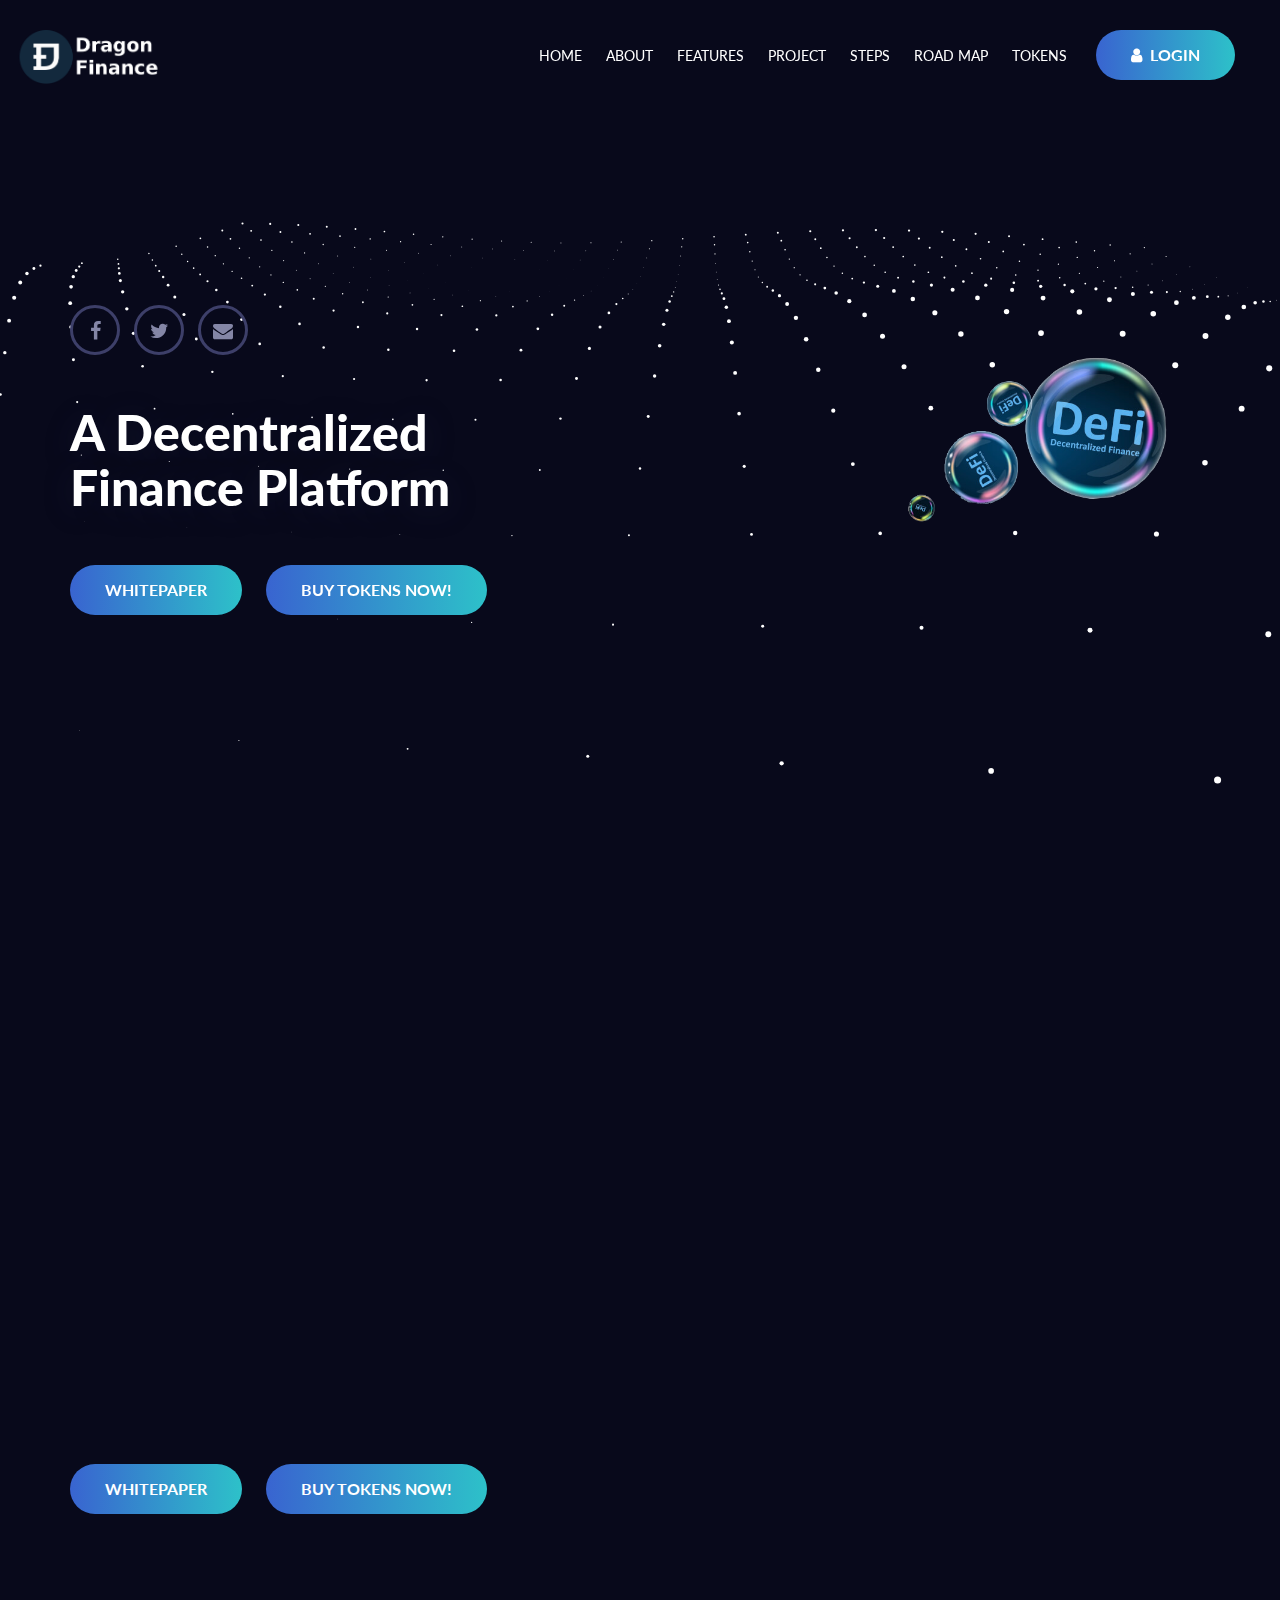
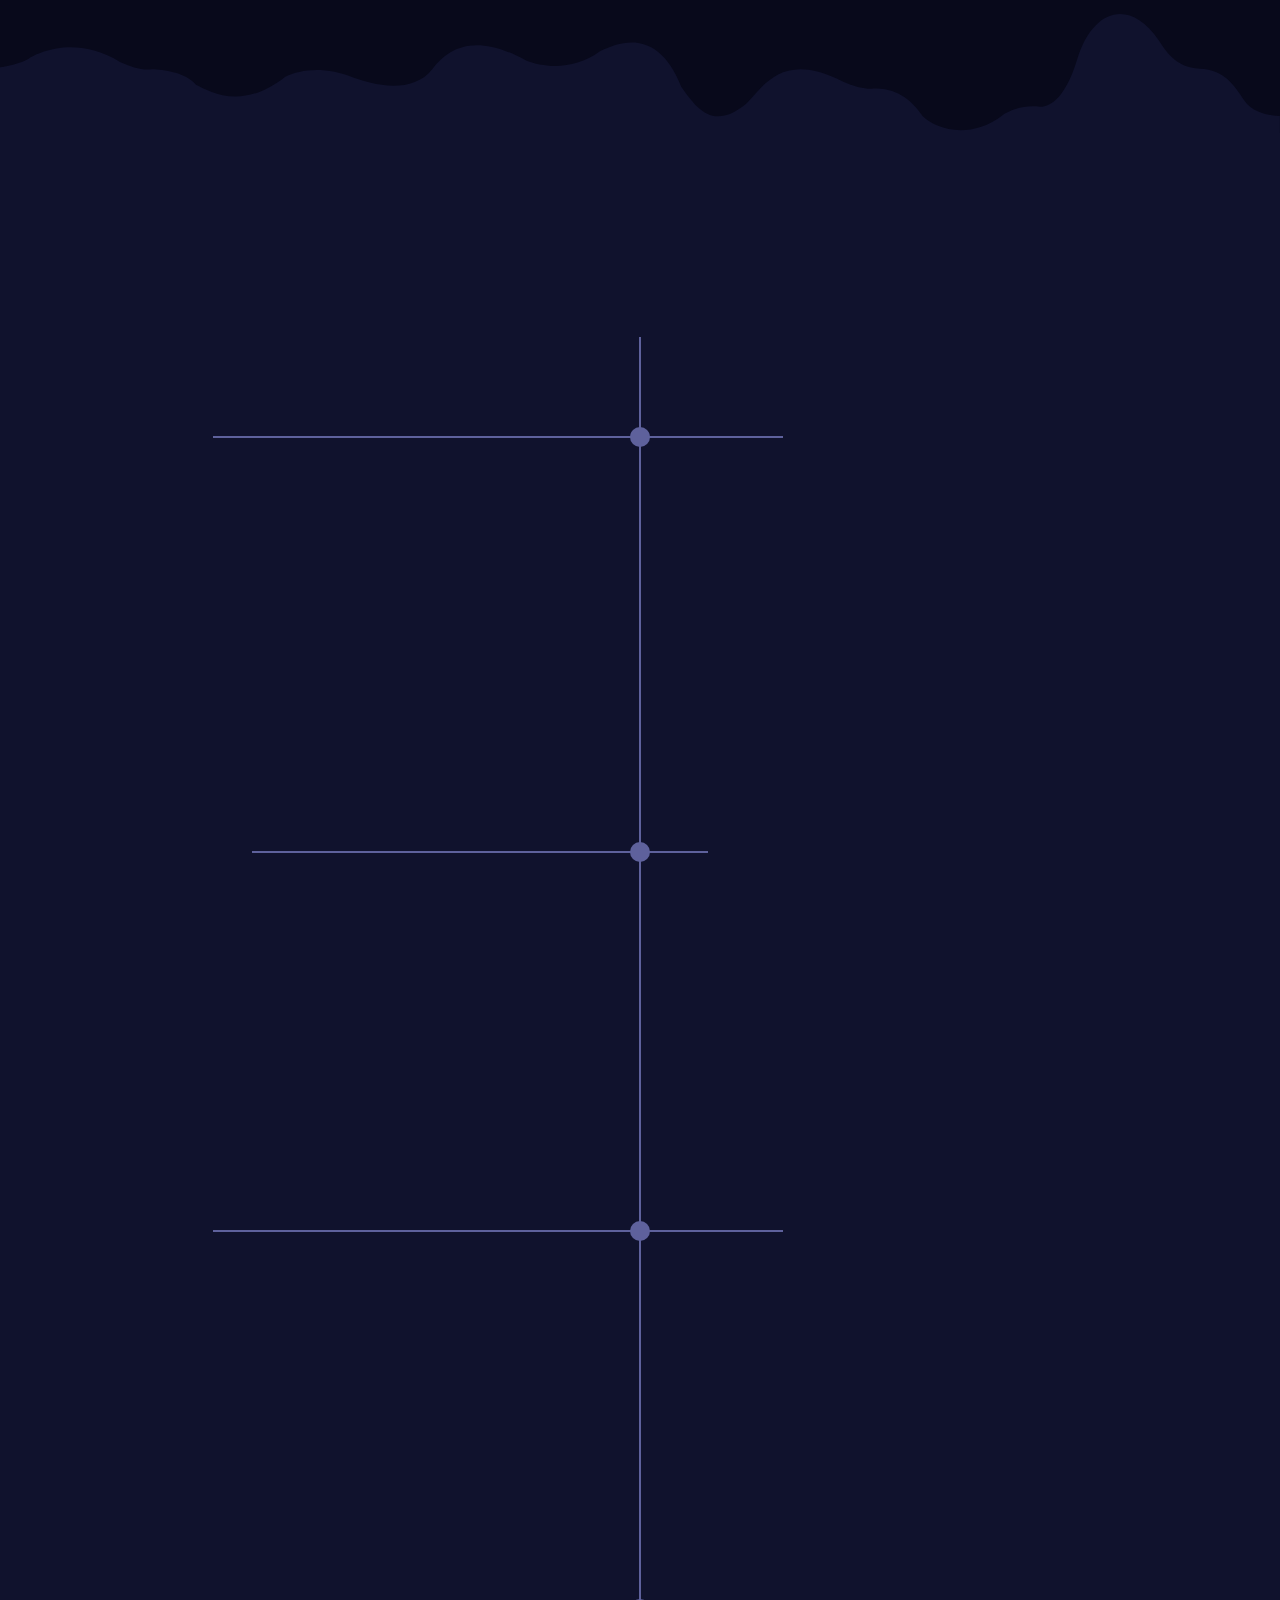
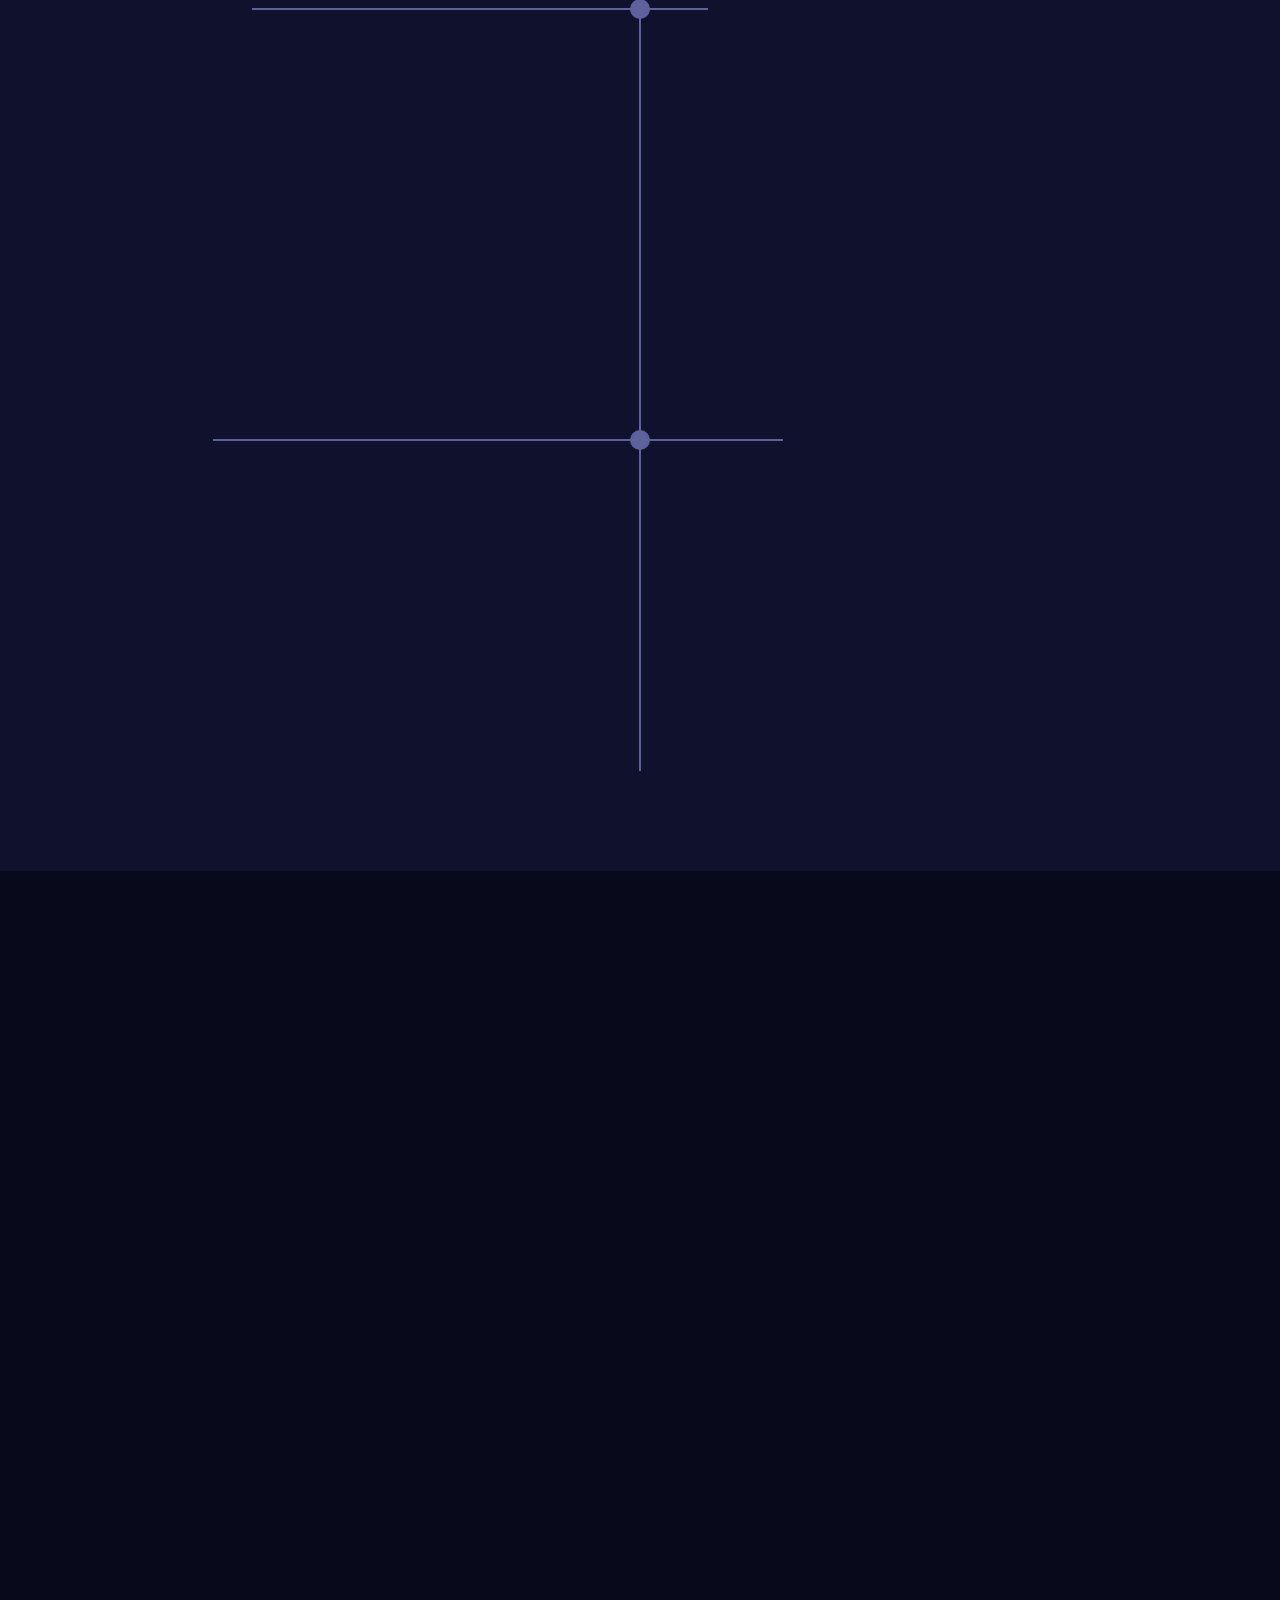
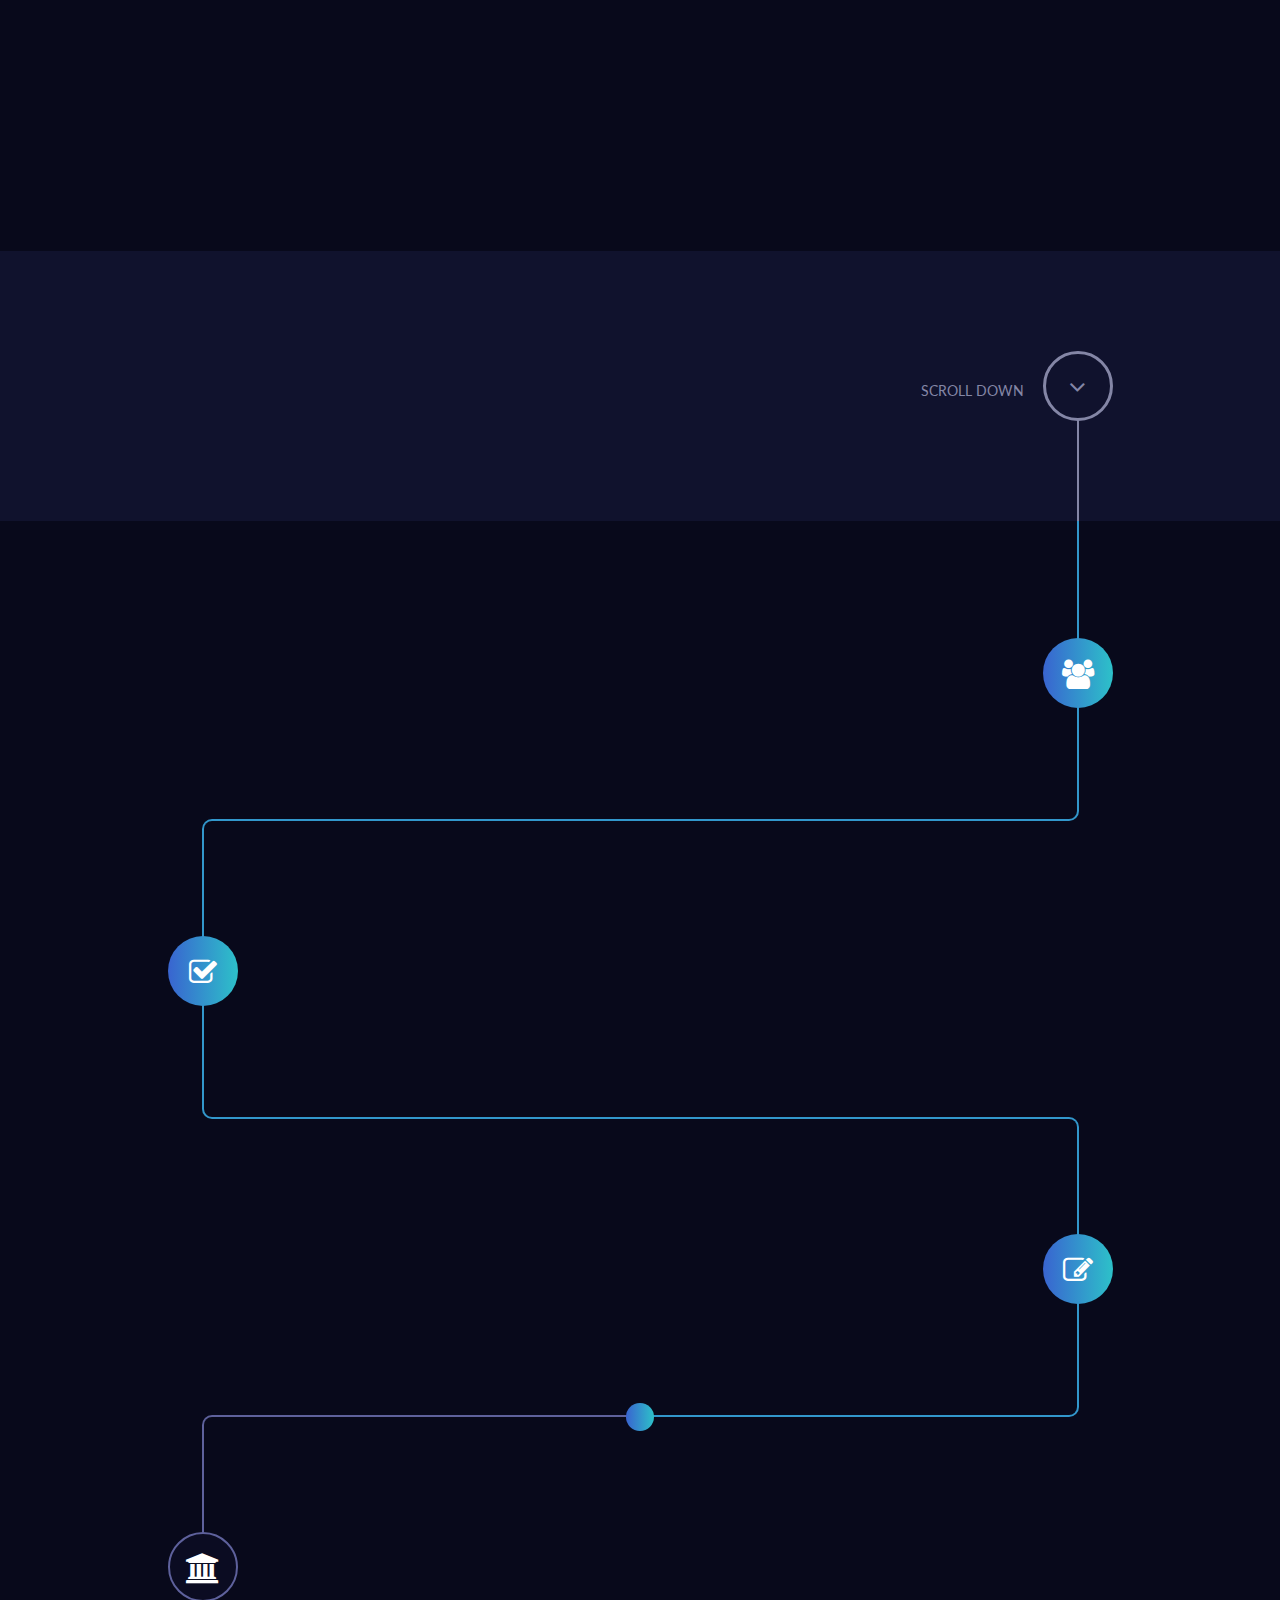
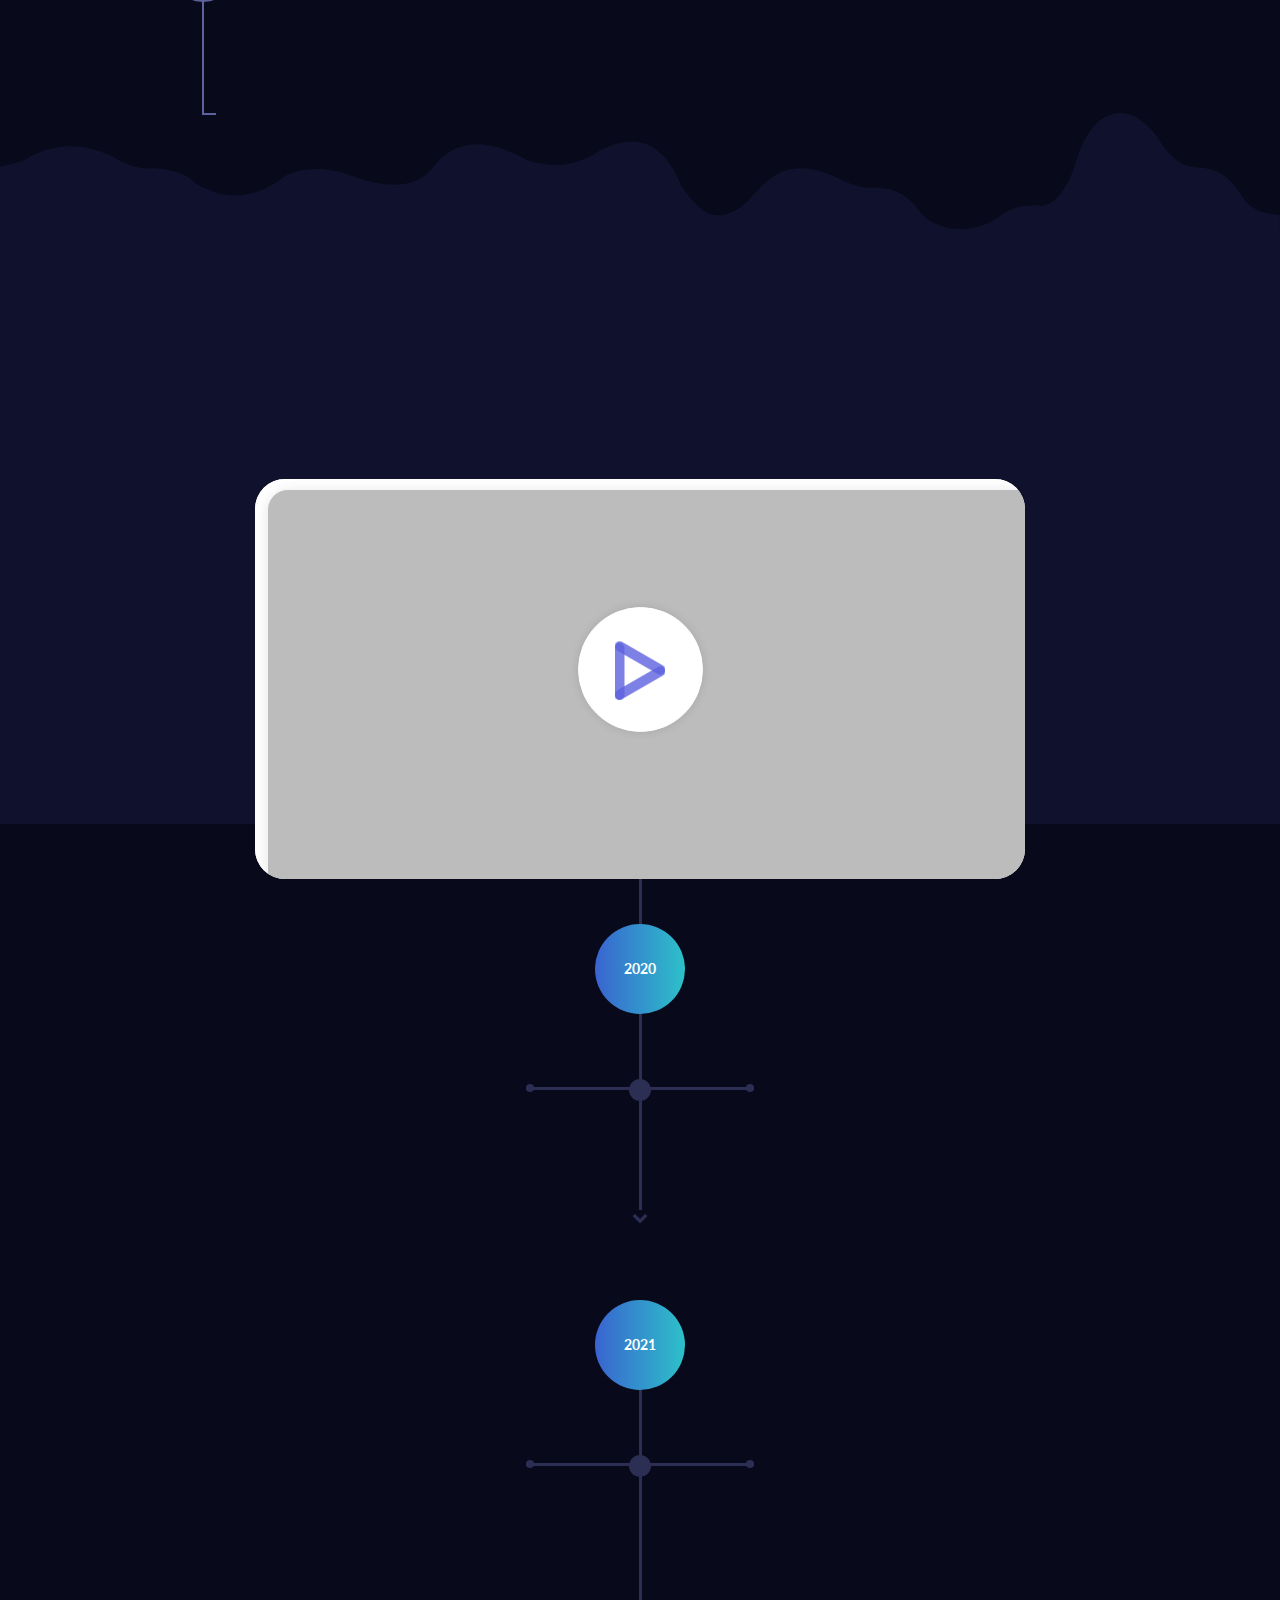
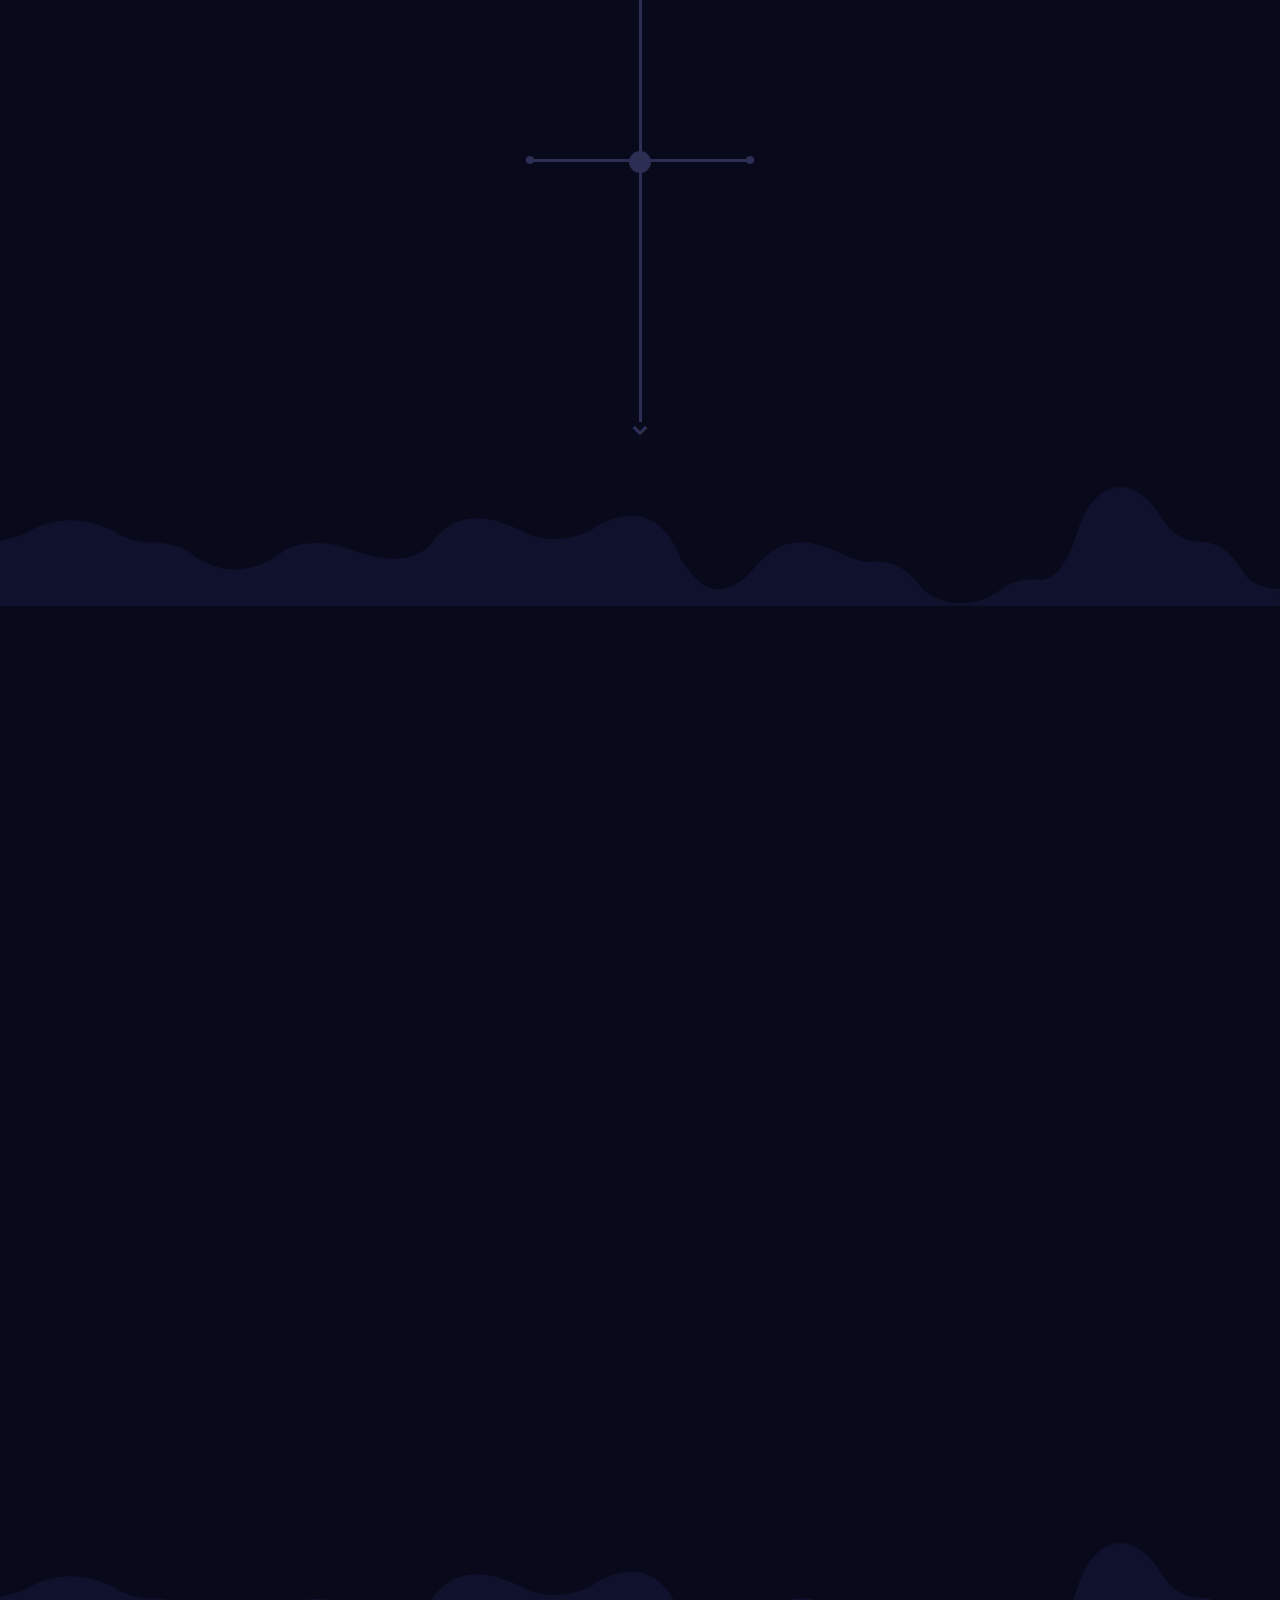
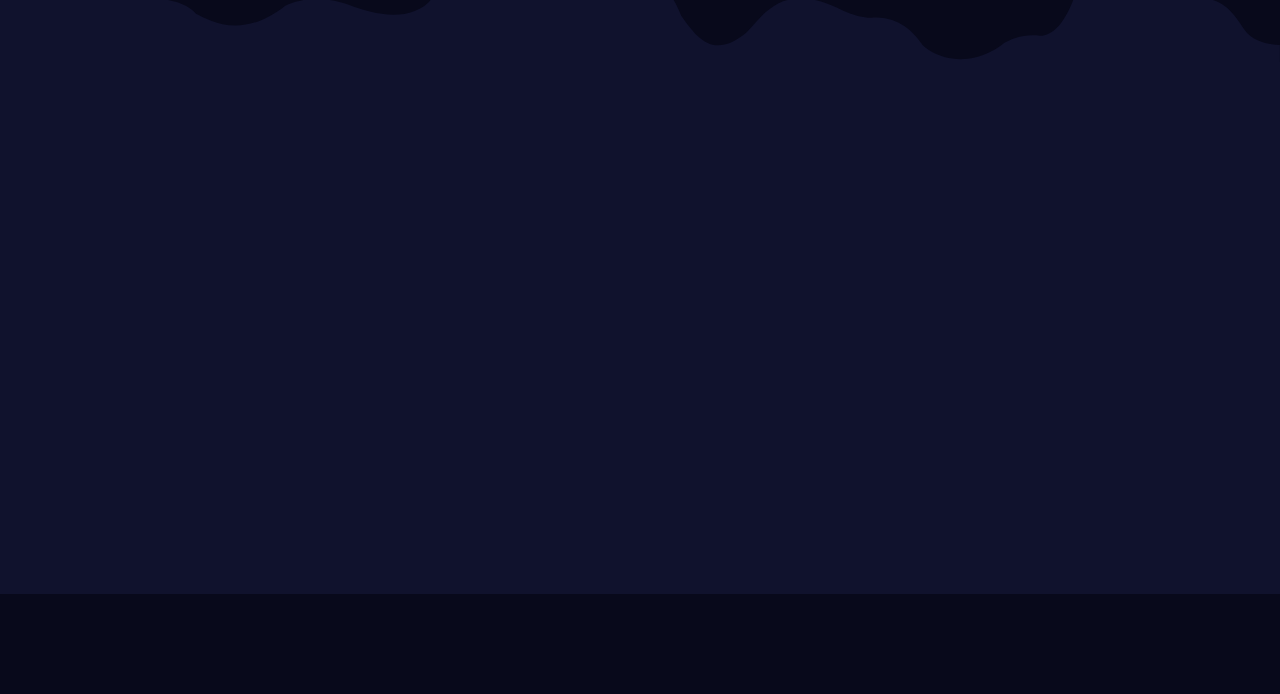
==== index.html @ 99682c7f "anything" ====
<!doctype html>
<html class="no-js" lang="en">

<head>
    <meta charset="utf-8">
    <meta http-equiv="x-ua-compatible" content="ie=edge">
    <title>Dragon Finance</title>
    <meta name="description" content="">
    <meta name="viewport" content="width=device-width, initial-scale=1">
    <link rel="apple-touch-icon" href="images/favicon.png">
    <link rel="shortcut icon" href="images/favicon.png" />
    <!-- Place favicon.ico in the root directory -->
    <!-- all css here -->
    <!-- bootstrap v3.3.6 css -->
    <link rel="stylesheet" href="css/bootstrap.min.css">
    <!-- animate css -->
    <link rel="stylesheet" href="css/animate.css">
    <!-- jquery-ui.min css -->
    <link rel="stylesheet" href="css/jquery-ui.min.css">
    <!-- meanmenu css -->
    <link rel="stylesheet" href="css/meanmenu.min.css">
    <!-- owl.carousel css -->
    <link rel="stylesheet" href="css/owl.carousel.min.css">
    <!-- bxslider css -->
    <!--flaticon css -->
    <link rel="stylesheet" href="css/flaticon.css">
    <!-- font-awesome css -->
    <link rel="stylesheet" href="css/font-awesome.min.css">
    <link href="css/video-js.css" rel="stylesheet">
    <!-- style css -->
    <link rel="stylesheet" href="style.css">
    <!-- responsive css -->
    <link rel="stylesheet" href="css/responsive.css">
    <!-- modernizr css -->
    <script src="js/vendor/modernizr-2.8.3.min.js"></script>
</head>

<body>
    <a href="javascript:" id="return-to-top"><i class="fa fa-angle-up"></i></a>
    <!-- preloader Start -->
    <div id="preloader">
        <div id="status"><img src="images/banner/loader.gif" id="preloader_image" alt="loader">
        </div>
    </div>
    <!--Header area start here-->
    <div section-scroll='0' class="wd_scroll_wrap">
        <header class="gc_main_menu_wrapper">
            <div class="container-fluid">
                <div class="row">
                    <div class="col-lg-3 col-md-3 col-sm-12 col-xs-6">
                        <div class="logo-area">
                            <a href="index.html"><img src="images/logo/logo_white.png" style="width:150px" alt="logo" /></a>
                        </div>
                    </div>
                    <!-- Mobile Menu  Start -->
                    <div class="col-lg-9 col-md-9 col-sm-12 col-xs-6">
                        <div class="menu-area  hidden-xs">
                            <nav class="wd_single_index_menu btc_main_menu">
                                <ul>
                                    <li><a href="0">Home</a></li>
                                    <li><a href="1">About</a></li>
                                    <li><a href="2">Features</a></li>
                                    <li><a href="3">Project</a></li>
                                    <li><a href="4">Steps</a></li>
                                    <li><a href="5">Road Map</a></li>
                                    <li><a href="6">Tokens</a></li>
                                </ul>
                            </nav> 
                            <div class="login-btn">
                                <a href="#" class="btn1"><i class="fa fa-user"></i><span>Login</span></a>
                            </div>
                        </div>
                        <!-- mobile menu area start -->
                        <div class="rp_mobail_menu_main_wrapper visible-xs">
                            <div class="row">
                                <div class="col-xs-12">
                                    <div id="toggle">
                                        <svg xmlns="http://www.w3.org/2000/svg" xmlns:xlink="http://www.w3.org/1999/xlink" version="1.1" id="Capa_1" x="0px" y="0px" viewBox="0 0 31.177 31.177" style="enable-background:new 0 0 31.177 31.177;" xml:space="preserve" width="25px" height="25px">
                                            <g>
                                                <g>
                                                    <path class="menubar" d="M30.23,1.775H0.946c-0.489,0-0.887-0.398-0.887-0.888S0.457,0,0.946,0H30.23    c0.49,0,0.888,0.398,0.888,0.888S30.72,1.775,30.23,1.775z" fill="#fff" />
                                                </g>
                                                <g>
                                                    <path class="menubar" d="M30.23,9.126H12.069c-0.49,0-0.888-0.398-0.888-0.888c0-0.49,0.398-0.888,0.888-0.888H30.23    c0.49,0,0.888,0.397,0.888,0.888C31.118,8.729,30.72,9.126,30.23,9.126z" fill="#fff" />
                                                </g>
                                                <g>
                                                    <path class="menubar" d="M30.23,16.477H0.946c-0.489,0-0.887-0.398-0.887-0.888c0-0.49,0.398-0.888,0.887-0.888H30.23    c0.49,0,0.888,0.397,0.888,0.888C31.118,16.079,30.72,16.477,30.23,16.477z" fill="#fff" />
                                                </g>
                                                <g>
                                                    <path class="menubar" d="M30.23,23.826H12.069c-0.49,0-0.888-0.396-0.888-0.887c0-0.49,0.398-0.888,0.888-0.888H30.23    c0.49,0,0.888,0.397,0.888,0.888C31.118,23.43,30.72,23.826,30.23,23.826z" fill="#fff" />
                                                </g>
                                                <g>
                                                    <path class="menubar" d="M30.23,31.177H0.946c-0.489,0-0.887-0.396-0.887-0.887c0-0.49,0.398-0.888,0.887-0.888H30.23    c0.49,0,0.888,0.398,0.888,0.888C31.118,30.78,30.72,31.177,30.23,31.177z" fill="#fff" />
                                                </g>
                                            </g>
                                        </svg>
                                    </div>
                                </div>
                            </div>
                            <div id="sidebar">
                                <h1><a href="index.html">Dragon Finance</a></h1>
                                <div id="toggle_close">&times;</div>
                                <div id='cssmenu' class="wd_single_index_menu">
                                    <ul>
                                        <li><a href="0">Home</a></li>
                                        <li><a href="1">About</a></li>
                                        <li><a href="2">Features</a></li>
                                        <li><a href="3">Project</a></li>
                                        <li><a href="4">Steps</a></li>
                                        <li><a href="5">Road Map</a></li>
                                        <li><a href="6">Tokens</a></li> 
                                    </ul>
                                </div>
                            </div>
                        </div>
                        <!-- Mobile Menu  End -->
                    </div>
                </div>
            </div>
        </header>
        <!--Header area end here-->
        <!--Slider area start here-->
        <section class="slider-area">
            <canvas>
                <script src="js/three.js"></script>
                <script src="js/stats.min.js"></script>
                <script src="js/Projector.js"></script>
                <script src="js/CanvasRenderer.js"></script>
            </canvas>
            <div id="particles-js">
                <div id="carousel-example-generic" class="carousel slide" data-ride="carousel">
                    <div class="carousel-inner" role="listbox">
                        <div class="item active">
                            <div class="carousel-captions caption-1">
                                <div class="container">
                                    <div class="row">
                                        <div class="col-lg-8 col-md-8 col-sm-8 col-xs-12">
                                            <div class="slider-content">
                                                <ul>
                                                    <li data-animation="animated bounceInDown" class="slider_social_icon1"><a href="#"><i class="fa fa-facebook"></i></a></li>
                                                    <li data-animation="animated bounceInDown" class="slider_social_icon2"><a href="#"><i class="fa fa-twitter"></i></a></li> 
                                                    <li data-animation="animated bounceInDown" class="slider_social_icon5"><a href="#"><i class="fa fa-envelope"></i></a></li>
                                                </ul>
                                                <h2 data-animation="animated bounceInLeft">A Decentralized <br>  Finance Platform </h2>
                                                <div class="buttons">
                                                    <a href="#" class="btn1" data-animation="animated bounceInUp">WHITEPAPER</a>
                                                    <a href="#" class="btn2" data-animation="animated bounceInUp">Buy Tokens Now!</a>
                                                </div>
                                            </div>
                                        </div>
                                        <div class="col-lg-4 col-md-4 col-sm-4 col-xs-12 hidden-xs hidden-sm">
                                            <div class="btc_timer_section_wrapper">
                                                <div id="clockdiv">
                                                   <img src="images/defi_x.png" style="width: 100%;" />
                                                </div>
                                            </div>
                                        </div>
                                    </div>
                                </div>
                            </div>
                        </div>
                        <div class="item">
                            <div class="container">
                                <div class="row">
                                    <div class="col-lg-6 col-md-6 col-sm-6 col-xs-12">
                                        <div class="slider-content">
                                            <ul>
                                                <li data-animation="animated bounceInDown" class="slider_social_icon1"><a href="#"><i class="fa fa-facebook"></i></a></li>
                                                <li data-animation="animated bounceInDown" class="slider_social_icon2"><a href="#"><i class="fa fa-twitter"></i></a></li>
                                                <li data-animation="animated bounceInDown" class="slider_social_icon3"><a href="#"><i class="fa fa-send-o"></i></a></li>
                                                <li data-animation="animated bounceInDown" class="slider_social_icon4"><a href="#"><i class="fa fa-bitcoin"></i></a></li>
                                                <li data-animation="animated bounceInDown" class="slider_social_icon5"><a href="#"><i class="fa fa-envelope"></i></a></li>
                                            </ul>
                                            <h2 data-animation="animated bounceInLeft">A Decentralized <br>  Finance Platform</h2>
                                            <div class="buttons">
                                                <a href="#" class="btn1" data-animation="animated bounceInUp">WHITEPAPER</a>
                                                <a href="#" class="btn2" data-animation="animated bounceInUp">Buy Tokens Now!</a>
                                            </div>
                                        </div>
                                    </div>
                                    <div class="col-lg-6 col-md-6 col-sm-6 col-xs-12  hidden-xs hidden-sm">
                                        <div class="btc_timer_section_wrapper">
                                            <div id="clockdiv2">
                                                 
                                            </div>
                                        </div>
                                    </div>
                                </div>
                            </div>
                        </div>
                        <div class="carousel-nevigation">
                            <a class="prev" href="#carousel-example-generic" role="button" data-slide="prev">
                                <i class="fa fa-angle-left"></i>
                            </a>
                            <a class="next" href="#carousel-example-generic" role="button" data-slide="next">
                                <i class="fa fa-angle-right"></i>
                            </a>
                        </div>
                    </div>
                </div>
            </div>
        </section>
        <!--Slider area end here-->
        <section class="currency-area">
            <div class="container-fliud">
                <div class="row">
                    <div class="col-lg-12 col-md-12 col-sm-12 col-xs-12">
                        <div class="rete-list bt_title wow  fadeInUp animated" data-wow-duration="1.0s" style="visibility: visible; animation-duration: 1.0s; animation-name: fadeInUp;">
                            <!-- <div class="content">
                                <div class="con">
                                    <h2><img src="images/icons/1.png" alt=""><span>Bitcoin</span></h2>
                                    <button class="btn3">4.160651 BTC</button>
                                </div>
                            </div> -->
                        </div>
                        <div class="rete-list bt_title wow  fadeInUp animated" data-wow-duration="1.3s" style="visibility: visible; animation-duration: 1.3s; animation-name: fadeInUp;">
                            <!-- <div class="content">
                                <div class="con">
                                    <h2><img src="images/icons/2.png" alt=""><span>Ethereum</span></h2>
                                    <button class="btn3">3.245000 ETH</button>
                                </div>
                            </div> -->
                        </div>
                        <div class="rete-list bt_title wow  fadeInUp animated" data-wow-duration="1.6s" style="visibility: visible; animation-duration: 1.6s; animation-name: fadeInUp;">
                            <!-- <div class="content">
                                <div class="con">
                                    <h2><img src="images/icons/3.png" alt=""><span>Dollar (USD)</span></h2>
                                    <button class="btn3">58634.000 USD</button>
                                </div>
                            </div> -->
                        </div>
                        <div class="rete-list bt_title wow  fadeInUp animated" data-wow-duration="1.9s" style="visibility: visible; animation-duration: 1.9s; animation-name: fadeInUp;">
                            <!-- <div class="content">
                                <div class="con">
                                    <h2><img src="images/icons/4.png" alt=""><span>Total USD</span></h2>
                                    <button class="btn3">111969.062 USD</button>
                                </div>
                            </div> -->
                        </div>
                        <div class="rete-list hidden-md   wow  fadeInUp animated" data-wow-duration="2.1s" style="visibility: visible; animation-duration: 2.1s; animation-name: fadeInUp;">
                            <!-- <div class="content">
                                <div class="con">
                                    <h2><img src="images/icons/5.png" alt=""><span>Token Sale</span></h2>
                                    <button class="btn3">346636.775</button>
                                </div>
                            </div> -->
                        </div>
                    </div>
                </div>
            </div>
        </section>
    </div>
    <!--About area start here-->
    <div section-scroll='1' class="wd_scroll_wrap">
        <section class="about-area pd-t70 pd-b100 jarallax bg-img">
            <div class="container">
                <div class="row">
                    <div class="col-lg-6 col-md-6 col-sm-12 col-xs-12">
                        <div class="about-content">
                            <h2 class="f-40 fw-400 wow  fadeInUp animated" data-wow-duration="1.0s" style="visibility: visible; animation-duration: 1.0s; animation-name: fadeInUp;">About Dragon Finance</h2>
                            <p class="wow  fadeInUp animated" data-wow-duration="1.3s" style="visibility: visible; animation-duration: 1.3s; animation-name: fadeInUp;">Blockchain technology and DeFi provide a more transparent and economical financial service which traditional financial institutions such as banks can not. Dragon Finance seeks to explore all the opportunities that DeFi has to offer in order to provide a better financial service free of malpractice and corruption characteristic of banks and other centralized financial institutions. </p>
                            <p class="wow  fadeInUp animated" data-wow-duration="1.6s" style="visibility: visible; animation-duration: 1.6s; animation-name: fadeInUp;">One of the challenges of conventional currency is that the central bank cannot be trusted not to debase or devalue the currency. Therefore the real deal is to have an inclusive and trustless financial system that is open to everyone regardless of geographic location. And that is where cryptocurrency comes in. </p>
                            <p class="wow  fadeInUp animated" data-wow-duration="1.9s" style="visibility: visible; animation-duration: 1.9s; animation-name: fadeInUp;">With a reliable internet connection, cryptocurrencies and DeFi  are better alternatives to traditional or conventional financial services.</p>
                            <div class="buttons">
                                <a href="#" class="btn1">WHITEPAPER</a>
                                <a href="#" class="btn3">Buy Tokens Now!</a>
                            </div>
                        </div>
                    </div>
                    <div class="col-lg-6 col-md-6 col-sm-12 col-xs-12">
                        <div class="about-img wow  fadeInUp animated" data-wow-duration="1.0s" style="visibility: visible; animation-duration: 1.0s; animation-name: fadeInUp;">
                            <img src="images/about/1.png" alt="" />
                        </div>
                    </div>
                </div>
            </div>
        </section>
        <!--About area end here-->
        <div class="sud">
            <svg version="1.1" id="Layer_1" xmlns="http://www.w3.org/2000/svg" xmlns:xlink="http://www.w3.org/1999/xlink" x="0px" y="0px" viewBox="0 0 1920 181.1" style="enable-background:new 0 0 1920 181.1;" xml:space="preserve">
                <style type="text/css">
                    .st0 {
                        fill-rule: evenodd;
                        clip-rule: evenodd;
                        fill: #10122d;
                    }
                </style>
                <g>
                    <path class="st0" d="M0,80c0,0,28.9-4.2,43-13c14.3-9,71-35.7,137,5c17.3,7.7,33.3,13,48,11c17.3,0.3,50.3,4.7,66,23
                     c20.3,9.7,68,40.3,134-12c24-11,59-16.3,104,2c21,7.3,85,27.7,117-14c24-30.7,62.7-55,141-12c26,10.3,72,14.7,110-14
                     c37.7-19,89.7-29,122,53c23,32.7,47.7,66.3,97,26c24-22.7,51-78.3,137-38c0,0,28.3,15.7,52,15c23.7-0.7,50.7,4.3,76,41
                     c19.7,19.7,71,36.7,121-2c0,0,22.3-16,55-12c0,0,32.7,6.7,56-71c23.3-76,79-92,122-29c9.3,13.7,25,42,62,43c37,1,51.7,25.3,67,48
                     c15.3,22.7,51,22.7,53,23v28.1H0V80z" />
                </g>
            </svg>
        </div>
    </div>
    <div section-scroll='2' class="wd_scroll_wrap">
        <section class="features-area section">
            <div id="features-js">
                <div class="container">
                    <div class="row">
                        <div class="col-lg-12 col-md-12 col-sm-12 col-xs-12">
                            <div class="section-heading2 wow  fadeInUp animated" data-wow-duration="1.0s" style="visibility: visible; animation-duration: 1.0s; animation-name: fadeInUp;">
                                <h2>Our Features</h2>
                            </div>
                        </div>
                    </div>
                    <div class="row">
                        <div class="col-lg-12 col-md-12 col-sm-12 col-xs-12">
                            <div class="featured-lists">
                                <ul>
                                    <li>
                                        <div class="col-sm-6 pd-0 hidden-xs wow  fadeInUp animated" data-wow-duration="1.3s" style="visibility: visible; animation-duration: 1.3s; animation-name: fadeInUp;">
                                            <div class="contents-l mr-b30">
                                                <h2>Staking</h2>
                                                <p>With returns of 0.3% per day, 8% per month, 75% per year fixed returns and will run for 3 years. 
                                                    taking is nearly as profitable as the mining or trading of cryptocurrencies, and without risk. 
                                                    All you have to do is stake (buy & hold) some coins. The actual profits you can make from staking will depend on how much you invest and for how long
                                                </p>
                                                <!-- <a href="#" class="btn1">read more</a> -->
                                            </div>
                                        </div>
                                        <div class="col-sm-6 pd-0 wow  fadeInUp animated" data-wow-duration="1.3s" style="visibility: visible; animation-duration: 1.3s; animation-name: fadeInUp;">
                                            <div class="imgs-l">
                                                <figure><img src="images/features/1.png" alt="" /></figure>
                                            </div>
                                        </div>
                                        <div class="col-sm-6 pd-0 visible-xs  wow  fadeInUp animated" data-wow-duration="1.3s" style="visibility: visible; animation-duration: 1.3s; animation-name: fadeInUp;">
                                            <div class="contents-l mr-b30">
                                                <h2>Staking</h2>
                                                <p>With returns of 0.3% per day, 8% per month, 75% per year fixed returns and will run for 3 years. 
                                                    taking is nearly as profitable as the mining or trading of cryptocurrencies, and without risk. 
                                                    All you have to do is stake (buy & hold) some coins. The actual profits you can make from staking will depend on how much you invest and for how long
                                                </p>
                                                <!-- <a href="#" class="btn1">read more</a> -->
                                            </div>
                                        </div>
                                    </li>
                                    <li class="rl">
                                        <div class="col-sm-6 pd-0 floatright mr-b30 hidden-xs wow  fadeInUp animated" data-wow-duration="1.6s" style="visibility: visible; animation-duration: 1.6s; animation-name: fadeInUp;">
                                            <div class="contents-r">
                                                <h2>Safeswap</h2>
                                                <p> Our safeswap exchange eliminates current shortcomings in DeFi. We guarantee safeswaps at the best rate. SafeSwap exchange will only list and support projects that meet our rigorous criteria.
                                                    The requirements for listing on SafeSwap include but are not limited to pre-locking tokens, pre-locking liquidity, passing protocol, and smart contract audits. Safewap allows for easy and safe trade. </p>
                                                <!-- <a href="#" class="btn1">read more</a> -->
                                            </div>
                                        </div>
                                        <div class="col-sm-6 pd-0 wow  fadeInUp animated" data-wow-duration="1.6s" style="visibility: visible; animation-duration: 1.6s; animation-name: fadeInUp;">
                                            <div class="imgs-r">
                                                <figure><img src="images/features/2.png" alt="" /></figure>
                                            </div>
                                        </div>
                                        <div class="col-sm-6 pd-0 floatright mr-b30 visible-xs wow  fadeInUp animated" data-wow-duration="1.6s" style="visibility: visible; animation-duration: 1.6s; animation-name: fadeInUp;">
                                            <div class="contents-r">
                                                <h2>Safeswap</h2>
                                                <p> Our safeswap exchange eliminates current shortcomings in DeFi. We guarantee safeswaps at the best rate. SafeSwap exchange will only list and support projects that meet our rigorous criteria.
                                                    The requirements for listing on SafeSwap include but are not limited to pre-locking tokens, pre-locking liquidity, passing protocol, and smart contract audits. Safewap allows for easy and safe trade. </p>
                                                <!-- <a href="#" class="btn1">read more</a> -->
                                            </div>
                                        </div>
                                    </li>
                                    <li>
                                        <div class="col-sm-6 pd-0 hidden-xs wow  fadeInUp animated" data-wow-duration="1.9s" style="visibility: visible; animation-duration: 1.9s; animation-name: fadeInUp;">
                                            <div class="contents-l mr-b30">
                                                <h2>Fixed Deposit </h2>
                                                <p> Offering 20% to 200% APY and will run continuously. <br /> This promises the investor a fixed rate of interest. In return, the investor agrees not to withdraw or access their funds for a fixed period of time. 
                                                    In fixed deposit investment, interest is only paid at the very end of the investment period.</p>
                                                <!-- <a href="#" class="btn1">read more</a> -->
                                            </div>
                                        </div>
                                        <div class="col-sm-6 pd-0 wow  fadeInUp animated" data-wow-duration="1.9s" style="visibility: visible; animation-duration: 1.9s; animation-name: fadeInUp;">
                                            <div class="imgs-l">
                                                <figure><img src="images/features/3.png" alt="" /></figure>
                                            </div>
                                        </div>
                                        <div class="col-sm-6 pd-0 visible-xs wow  fadeInUp animated" data-wow-duration="1.9s" style="visibility: visible; animation-duration: 1.9s; animation-name: fadeInUp;">
                                            <div class="contents-l mr-b30">
                                                <h2>Fixed Deposit </h2>
                                                <p> Offering 20% to 200% APY and will run continuously. <br /> This promises the investor a fixed rate of interest. In return, the investor agrees not to withdraw or access their funds for a fixed period of time. 
                                                    In fixed deposit investment, interest is only paid at the very end of the investment period.</p>
                                                <!-- <a href="#" class="btn1">read more</a> -->
                                            </div>
                                        </div>
                                    </li>
                                    <li class="rl">
                                        <div class="col-sm-6 pd-0 floatright mr-b30 hidden-xs wow  fadeInUp animated" data-wow-duration="2.1s" style="visibility: visible; animation-duration: 2.1s; animation-name: fadeInUp;">
                                            <div class="contents-r">
                                                <h2>Lending</h2>
                                                <p>  DeFi allows any individual to take out or supply a loan without approval from a third party. Holders of assets can lend them to others and earn interest on the loan. 
                                                    Borrowers have to put up collateral above the value of the loan to protect against price fluctuations. Lenders issue a loan or deposit fiat through a distributed system and a decentralized application. Dragon finance allows depositors to earn returns by providing liquidity while borrowers have instant access to a variety of loans.</p>
                                                <!--<a href="#" class="btn1">read more</a> -->
                                            </div>
                                        </div>
                                        <div class="col-sm-6 pd-0 wow  fadeInUp animated" data-wow-duration="2.1s" style="visibility: visible; animation-duration: 2.1s; animation-name: fadeInUp;">
                                            <div class="imgs-r">
                                                <figure><img src="images/features/4.png" alt="" /></figure>
                                            </div>
                                        </div>
                                        <div class="col-sm-6 pd-0 floatright mr-b30 visible-xs wow  fadeInUp animated" data-wow-duration="2.1s" style="visibility: visible; animation-duration: 2.1s; animation-name: fadeInUp;">
                                            <div class="contents-r">
                                                <h2>Lending</h2>
                                                <p>  DeFi allows any individual to take out or supply a loan without approval from a third party. Holders of assets can lend them to others and earn interest on the loan. 
                                                    Borrowers have to put up collateral above the value of the loan to protect against price fluctuations. Lenders issue a loan or deposit fiat through a distributed system and a decentralized application. Dragon finance allows depositors to earn returns by providing liquidity while borrowers have instant access to a variety of loans.</p>
                                                <!--<a href="#" class="btn1">read more</a> -->
                                            </div>
                                        </div>
                                    </li>
                                    <li>
                                        <div class="col-sm-6 pd-0 hidden-xs wow  fadeInUp animated" data-wow-duration="1.9s" style="visibility: visible; animation-duration: 1.9s; animation-name: fadeInUp;">
                                            <div class="contents-l mr-b30">
                                                <h2>Farming </h2>
                                                <p> Yield farming is a way to generate returns with cryptocurrency holdings. Farming through Dragon Finance allows you to earn rewards by providing liquidity in a variety of pools. All Farmed tokens will be eventually burnt. More pools will open later on and will be decided by the governance vote.
                                                    The majority of farming pools are simply a means of token distribution, which causes token inflation. This can harm the token value over time and often results in large APYs offered during the introduction stage, but these rates tend to fall quickly, leaving farmers with no option but to continually seek out new pools.</p>
                                                <!-- <a href="#" class="btn1">read more</a> -->
                                            </div>
                                        </div>
                                        <div class="col-sm-6 pd-0 wow  fadeInUp animated" data-wow-duration="1.9s" style="visibility: visible; animation-duration: 1.9s; animation-name: fadeInUp;">
                                            <div class="imgs-l">
                                                <figure><img src="images/features/5.png" alt="" /></figure>
                                            </div>
                                        </div>
                                        <div class="col-sm-6 pd-0 visible-xs wow  fadeInUp animated" data-wow-duration="1.9s" style="visibility: visible; animation-duration: 1.9s; animation-name: fadeInUp;">
                                            <div class="contents-l mr-b30">
                                                <h2>Farming </h2>
                                                <p> Yield farming is a way to generate returns with cryptocurrency holdings. Farming through Dragon Finance allows you to earn rewards by providing liquidity in a variety of pools. All Farmed tokens will be eventually burnt. More pools will open later on and will be decided by the governance vote.
                                                    The majority of farming pools are simply a means of token distribution, which causes token inflation. This can harm the token value over time and often results in large APYs offered during the introduction stage, but these rates tend to fall quickly, leaving farmers with no option but to continually seek out new pools.</p>
                                                <!-- <a href="#" class="btn1">read more</a> -->
                                            </div>
                                        </div>
                                    </li>
                                </ul>
                            </div>
                        </div>
                    </div>
                </div>
            </div>
        </section>
    </div>
    <div section-scroll='3' class="wd_scroll_wrap">
        <section class="projects bg-img pd-t100 pd-b70 jarallax">
            <div class="container">
                <div class="row">
                    <div class="col-lg-12 col-md-12 col-sm-12 col-xs-12 text-center">
                        <div class="section-heading">
                            <h2 class="wow  fadeInUp animated" data-wow-duration="1.0s" style="visibility: visible; animation-duration: 1.0s; animation-name: fadeInUp;">Advantage of the Project</h2>
                        </div>
                    </div>
                </div>
                <div class="row">
                    <div class="col-lg-4 col-md-4 col-sm-6 col-xs-12">
                        <div class="project-list wow  fadeInUp animated" data-wow-duration="1.0s" style="visibility: visible; animation-duration: 1.0s; animation-name: fadeInUp;">
                            <div class="content">
                                <span class="icons"><img src="images/icons/6.png" alt=""/></span>
                                <h3>Blockchain <br>Technology</h3>
                            </div>
                        </div>
                    </div>
                    <div class="col-lg-4 col-md-4 col-sm-6 col-xs-12">
                        <div class="project-list wow  fadeInUp animated" data-wow-duration="1.3s" style="visibility: visible; animation-duration: 1.3s; animation-name: fadeInUp;">
                            <div class="content">
                                <span class="icons"><img src="images/icons/7.png" alt=""/></span>
                                <h3>Advanced <br>Security System</h3>
                            </div>
                        </div>
                    </div>
                    <div class="col-lg-4 col-md-4 col-sm-6 col-xs-12">
                        <div class="project-list wow  fadeInUp animated" data-wow-duration="1.6s" style="visibility: visible; animation-duration: 1.6s; animation-name: fadeInUp;">
                            <div class="content">
                                <span class="icons"><img src="images/icons/8.png" alt=""/></span>
                                <h3>Multicurrency <br>Coins</h3>
                            </div>
                        </div>
                    </div>
                    <div class="col-lg-4 col-md-4 col-sm-6 col-xs-12">
                        <div class="project-list wow  fadeInUp animated" data-wow-duration="1.9s" style="visibility: visible; animation-duration: 1.9s; animation-name: fadeInUp;">
                            <div class="content">
                                <span class="icons"><img src="images/icons/9.png" alt=""/></span>
                                <h3>Internal <br>Exchange</h3>
                            </div>
                        </div>
                    </div>
                    <div class="col-lg-4 col-md-4 col-sm-6 col-xs-12">
                        <div class="project-list wow  fadeInUp animated" data-wow-duration="2.1s" style="visibility: visible; animation-duration: 2.1s; animation-name: fadeInUp;">
                            <div class="content">
                                <span class="icons"><img src="images/icons/10.png" alt=""/></span>
                                <h3>Safety <br>Fund</h3>
                            </div>
                        </div>
                    </div>
                    <div class="col-lg-4 col-md-4 col-sm-6 col-xs-12">
                        <div class="project-list wow  fadeInUp animated" data-wow-duration="2.4s" style="visibility: visible; animation-duration: 2.4s; animation-name: fadeInUp;">
                            <div class="content">
                                <span class="icons"><img src="images/icons/11.png" alt=""/></span>
                                <h3>Cooperation <br>With Arbitration</h3>
                            </div>
                        </div>
                    </div>
                </div>
            </div>
        </section>
    </div>
    <div section-scroll='4' class="wd_scroll_wrap">
        <section class="steps-area section">
            <div id="steps-js">
                <div class="container">
                    <div class="row">
                        <div class="col-lg-11 col-md-11 col-sm-12 col-xs-12">
                            <div class="steps-heading">
                                <h2 class="wow  fadeInUp animated" data-wow-duration="1.0s" style="visibility: visible; animation-duration: 1.0s; animation-name: fadeInUp;"> Steps to get Started</h2>
                                <div class="right-con">
                                    <span>Scroll Down</span>
                                    <a data-scroll data-options='{ "speed": 100 }' href="#steps"><i class="fa fa-angle-down"></i></a>
                                </div>
                            </div>
                        </div>
                    </div>
                </div>
            </div>
        </section>
        <section id="steps" class="steps-details bg-mg">
            <div class="container">
                <div class="row">
                    <div class="col-lg-10 col-md-10 col-sm-12 col-xs-12 col-md-offset-1 col-lg-offset-1">
                        <div class="steps-cont">
                            <ul>
                                <li class="l-con">
                                    <div class="cont wow  fadeInUp animated" data-wow-duration="1.0s" style="visibility: visible; animation-duration: 1.0s; animation-name: fadeInUp;">
                                        <h2>01. Follow this and enter your ETH address</h2>
                                        <p> Some kind of Description for the above topic.
                                            <br> We have no definite description yet. </p>
                                    </div>
                                    <span><i class="fa fa-users"></i></span>
                                </li>
                                <li class="r-con">
                                    <div class="cont wow  fadeInUp animated" data-wow-duration="1.3s" style="visibility: visible; animation-duration: 1.3s; animation-name: fadeInUp;">
                                        <h2>02. Get your Referral Link and Distribute</h2>
                                        <p> Some kind of Description for the above topic.
                                            <br> We have no definite description yet. </p>
                                    </div>
                                    <span><i class="fa fa-check-square-o"></i></span>
                                </li>
                                <li class="l-con">
                                    <div class="cont wow  fadeInUp animated" data-wow-duration="1.6s" style="visibility: visible; animation-duration: 1.6s; animation-name: fadeInUp;">
                                        <h2>03. Buy DFII tokens and get your account running.</h2>
                                        <p> Some kind of Description for the above topic.
                                            <br> We have no definite description yet. </p>
                                    </div>
                                    <span><i class="fa fa-edit "></i></span>
                                    <div class="mid-icons"></div>
                                </li>
                                <li class="r-con">
                                    <div class="cont wow  fadeInUp animated" data-wow-duration="1.9s" style="visibility: visible; animation-duration: 1.9s; animation-name: fadeInUp;">
                                        <h2>04. Be on top of your profit margins. Start Staking.</h2>
                                        <p> Some kind of Description for the above topic.
                                            <br> We have no definite description yet. </p>
                                    </div>
                                    <span><i class="fa fa-university"></i></span>
                                </li> 
                            </ul>
                        </div>
                    </div>
                </div>
            </div>
        </section>
        <div class="sud">
            <svg version="1.1" id="Layer_1" xmlns="http://www.w3.org/2000/svg" xmlns:xlink="http://www.w3.org/1999/xlink" x="0px" y="0px" viewBox="0 0 1920 181.1" style="enable-background:new 0 0 1920 181.1;" xml:space="preserve">
                <style type="text/css">
                    .st0 {
                        fill-rule: evenodd;
                        clip-rule: evenodd;
                        fill: #10122d;
                    }
                </style>
                <g>
                    <path class="st0" d="M0,80c0,0,28.9-4.2,43-13c14.3-9,71-35.7,137,5c17.3,7.7,33.3,13,48,11c17.3,0.3,50.3,4.7,66,23
                     c20.3,9.7,68,40.3,134-12c24-11,59-16.3,104,2c21,7.3,85,27.7,117-14c24-30.7,62.7-55,141-12c26,10.3,72,14.7,110-14
                     c37.7-19,89.7-29,122,53c23,32.7,47.7,66.3,97,26c24-22.7,51-78.3,137-38c0,0,28.3,15.7,52,15c23.7-0.7,50.7,4.3,76,41
                     c19.7,19.7,71,36.7,121-2c0,0,22.3-16,55-12c0,0,32.7,6.7,56-71c23.3-76,79-92,122-29c9.3,13.7,25,42,62,43c37,1,51.7,25.3,67,48
                     c15.3,22.7,51,22.7,53,23v28.1H0V80z" />
                </g>
            </svg>
        </div>
    </div>
    <div section-scroll='5' class="wd_scroll_wrap">
        <section class="video-area section">
            <div id="video-js">
                <div class="container">
                    <div class="row">
                        <div class="col-lg-12 col-md-12 col-sm-12 col-xs-12">
                            <div class="videos-heding">
                                <h2 class="wow  fadeInUp animated" data-wow-duration="1.0s" style="visibility: visible; animation-duration: 1.0s; animation-name: fadeInUp;">Development of Dragon Finance <br>(Road Map)</h2>
                                <div class="videos-box">
                                    <video id="my-video" class="video-js" controls preload="auto" width="770" height="400" poster="images/video/1.png" data-setup='{ "techOrder": ["youtube"], "sources": [{ "type": "video/youtube", "src": "https://youtu.be/Gc2en3nHxA4"}], "youtube": { "customVars": { "wmode": "transparent" } } }'>
                                    </video>
                                </div>
                            </div>
                        </div>
                    </div>
                </div>
            </div>
        </section>
        <div class="wd_scroll_wrap">
            <section class="video-des bg-img ">
                <div class="container">
                    <div class="row">
                        <div class="col-lg-12 col-md-12 col-sm-12 col-xs-12">
                            <div class="deslidt">
                                <ul>
                                    <li>
                                        <span class="years"><span class="con">2020</span></span>
                                        <div class="serials">
                                            <span class="cre"></span>
                                            <div class="col-sm-6 col-xs-12 left-con wow  fadeInUp animated" data-wow-duration="1.0s" style="visibility: visible; animation-duration: 1.0s; animation-name: fadeInUp;">
                                                <div class="box-con">
                                                    <div class="dbox">
                                                        <div class="dleft">
                                                            <div class="imgs"><img src="images/video/2.png" alt="" /></div>
                                                        </div>
                                                        <div class="dright">
                                                            <div class="content">
                                                                <h3>Concept and Idea</h3>
                                                                <p>(September - October)</p>
                                                            </div>
                                                        </div>
                                                    </div>
                                                </div>
                                            </div>
                                            <div class="col-sm-6 col-xs-12 right-con  wow  fadeInUp animated" data-wow-duration="1.3s" style="visibility: visible; animation-duration: 1.3s; animation-name: fadeInUp;">
                                                <div class="box-con">
                                                    <div class="dbox">
                                                        <div class="dleft">
                                                            <div class="content">
                                                                <h3>Market Research</h3>
                                                                <p>(October - December)</p>
                                                            </div>
                                                        </div>
                                                        <div class="dright">
                                                            <div class="imgs"><img src="images/video/3.png" alt="" /></div>
                                                        </div>
                                                    </div>
                                                </div>
                                            </div>
                                        </div>
                                    </li>
                                    <li>
                                        <span class="years"><span class="con">2021</span></span>
                                        <div class="serials">
                                            <span class="cre"></span>
                                            <div class="col-sm-6 col-xs-12 left-con wow  fadeInUp animated" data-wow-duration="1.6s" style="visibility: visible; animation-duration: 1.6s; animation-name: fadeInUp;">
                                                <div class="box-con">
                                                    <div class="dbox">
                                                        <div class="dleft">
                                                            <div class="imgs"><img src="images/video/6.png" alt="" /></div>
                                                        </div>
                                                        <div class="dright">
                                                            <div class="content">
                                                                <p>(1Q 2021)</p>
                                                                <h3>Completion of Swap</h3>
                                                            </div>
                                                        </div>
                                                    </div>
                                                </div>
                                            </div>
                                            <div class="col-sm-6 col-xs-12 right-con wow  fadeInUp animated" data-wow-duration="1.9s" style="visibility: visible; animation-duration: 1.9s; animation-name: fadeInUp;">
                                                <div class="box-con">
                                                    <div class="dbox">
                                                        <div class="dleft">
                                                            <div class="content">
                                                                <p>(2Q 2021)</p>
                                                                <h3> Introduction of <br />Fixed Deposit</h3>
                                                            </div>
                                                        </div>
                                                        <div class="dright">
                                                            <div class="imgs"><img src="images/video/10.png" alt="" /></div>
                                                        </div>
                                                    </div>
                                                </div>
                                            </div>
                                        </div>
                                        <div class="serials">
                                            <span class="cre"></span>
                                            <div class="col-sm-6 col-xs-12 left-con wow  fadeInUp animated" data-wow-duration="2.1s" style="visibility: visible; animation-duration: 2.1s; animation-name: fadeInUp;">
                                                <div class="box-con">
                                                    <div class="dbox">
                                                        <div class="dleft">
                                                            <div class="imgs"><img src="images/video/4.png" alt="" /></div>
                                                        </div>
                                                        <div class="dright">
                                                            <div class="content">
                                                                <p>(3Q 2021)</p>
                                                                <h3> Borrowing and Lending </h3>
                                                            </div>
                                                        </div>
                                                    </div>
                                                </div>
                                            </div>
                                            <div class="col-sm-6 col-xs-12 right-con wow  fadeInUp animated" data-wow-duration="2.1s" style="visibility: visible; animation-duration: 2.1s; animation-name: fadeInUp;">
                                                <div class="box-con">
                                                    <div class="dbox">
                                                        <div class="dleft">
                                                            <div class="content">
                                                                <p>(4Q 2021)</p>
                                                                <h3> Introduction to <br />Farming </h3>
                                                            </div>
                                                        </div>
                                                        <div class="dright">
                                                            <div class="imgs"><img src="images/video/9.png" alt="" /></div>
                                                        </div>
                                                    </div>
                                                </div>
                                            </div>
                                        </div>
                                    </li>
                                     
                            </div>
                        </div>
                        </ul>
                    </div>
                </div>
        </div>
        </section>
        <div class="sud">
            <svg version="1.1" id="Layer_2" xmlns="http://www.w3.org/2000/svg" xmlns:xlink="http://www.w3.org/1999/xlink" x="0px" y="0px" viewBox="0 0 1920 181.1" style="enable-background:new 0 0 1920 181.1;" xml:space="preserve">
                <style type="text/css">
                    .st0 {
                        fill-rule: evenodd;
                        clip-rule: evenodd;
                        fill: #10122d;
                    }
                </style>
                <g>
                    <path class="st0" d="M0,80c0,0,28.9-4.2,43-13c14.3-9,71-35.7,137,5c17.3,7.7,33.3,13,48,11c17.3,0.3,50.3,4.7,66,23
                        c20.3,9.7,68,40.3,134-12c24-11,59-16.3,104,2c21,7.3,85,27.7,117-14c24-30.7,62.7-55,141-12c26,10.3,72,14.7,110-14
                        c37.7-19,89.7-29,122,53c23,32.7,47.7,66.3,97,26c24-22.7,51-78.3,137-38c0,0,28.3,15.7,52,15c23.7-0.7,50.7,4.3,76,41
                        c19.7,19.7,71,36.7,121-2c0,0,22.3-16,55-12c0,0,32.7,6.7,56-71c23.3-76,79-92,122-29c9.3,13.7,25,42,62,43c37,1,51.7,25.3,67,48
                        c15.3,22.7,51,22.7,53,23v28.1H0V80z" />
                </g>
            </svg>
        </div>
    </div>
    </div>
    <div section-scroll='6' class="wd_scroll_wrap">
        
        <section class="token-details section bg-img">
            <div class="container">
                <div class="row">
                    <div class="col-lg-12 col-md-12 col-sm-12 col-xs-12">
                        <div class="section-heading">
                            <h2 class="wow  fadeInUp animated" data-wow-duration="1.0s" style="visibility: visible; animation-duration: 1.0s; animation-name: fadeInUp;">Distribution of Tokens</h2>
                        </div>
                    </div>
                    <div class="col-lg-8 col-md-8 col-sm-12 col-xs-12 col-lg-offset-2 col-md-offset-2">
                        <div class="tokes-chart-slider wow animate fadeIn" data-wow-duration="1s">
                            <div class="cart-list">
                                <div class="chart col-sm-6">
                                    <div id="e_chart_3" class="" style="height:400px;"></div>
                                    <div class="imgs"><img src="images/icons/l.png" alt="" /></div>
                                </div>
                                <div class="col-sm-6">
                                    <div class="label-chatrs">
                                        <div class="lsits">
                                            <span class="clabels-text">85%</span>
                                            <p>For participants of Pre-Sale and ICO</p>
                                        </div>
                                        <div class="lsits">
                                            <span class="clabels-text">8%</span>
                                            <p>Reserved for the team.</p>
                                        </div>
                                        <div class="lsits">
                                            <span class="clabels-text">4%</span>
                                            <p>Reserved for the consultants.</p>
                                        </div>
                                        <div class="lsits">
                                            <span class="clabels-text">3%</span>
                                            <p>Bounty campaign</p>
                                        </div>
                                    </div>
                                </div>
                            </div>
                            <div class="cart-list">
                                <div class="chart col-sm-6">
                                    <div id="e_chart_2" class="" style="height:400px;"></div>
                                    <div class="imgs"><img src="images/icons/l.png" alt="" /></div>
                                </div>
                                <div class="col-sm-6">
                                    <div class="label-chatrs">
                                        <div class="lsits">
                                            <span class="clabels-text">85%</span>
                                            <p>For participants of Pre-Sale and ICO</p>
                                        </div>
                                        <div class="lsits">
                                            <span class="clabels-text">8%</span>
                                            <p>Reserved for the team.</p>
                                        </div>
                                        <div class="lsits">
                                            <span class="clabels-text">4%</span>
                                            <p>Reserved for the consultants.</p>
                                        </div>
                                        <div class="lsits">
                                            <span class="clabels-text">3%</span>
                                            <p>Bounty campaign</p>
                                        </div>
                                    </div>
                                </div>
                            </div>
                        </div>
                        <div class="contents text-center">
                            <h2 class="wow  fadeInUp animated" data-wow-duration="1.3s" style="visibility: visible; animation-duration: 1.3s; animation-name: fadeInUp;">The issued tokens will be distributed as follows:</h2>
                            <a href="#" class="btn1 wow  fadeInUp animated" data-wow-duration="1.6s" style="visibility: visible; animation-duration: 1.6s; animation-name: fadeInUp;">Download WhitePaper</a>
                        </div>
                    </div>
                </div>
            </div>
        </section>
        <div class="sud">
            <svg version="1.1" id="Layer_1" xmlns="http://www.w3.org/2000/svg" xmlns:xlink="http://www.w3.org/1999/xlink" x="0px" y="0px" viewBox="0 0 1920 181.1" style="enable-background:new 0 0 1920 181.1;" xml:space="preserve">
                <style type="text/css">
                    .st0 {
                        fill-rule: evenodd;
                        clip-rule: evenodd;
                        fill: #10122d;
                    }
                </style>
                <g>
                    <path class="st0" d="M0,80c0,0,28.9-4.2,43-13c14.3-9,71-35.7,137,5c17.3,7.7,33.3,13,48,11c17.3,0.3,50.3,4.7,66,23
                     c20.3,9.7,68,40.3,134-12c24-11,59-16.3,104,2c21,7.3,85,27.7,117-14c24-30.7,62.7-55,141-12c26,10.3,72,14.7,110-14
                     c37.7-19,89.7-29,122,53c23,32.7,47.7,66.3,97,26c24-22.7,51-78.3,137-38c0,0,28.3,15.7,52,15c23.7-0.7,50.7,4.3,76,41
                     c19.7,19.7,71,36.7,121-2c0,0,22.3-16,55-12c0,0,32.7,6.7,56-71c23.3-76,79-92,122-29c9.3,13.7,25,42,62,43c37,1,51.7,25.3,67,48
                     c15.3,22.7,51,22.7,53,23v28.1H0V80z" />
                </g>
            </svg>
        </div> 
    </div>
    <div section-scroll='7' class="wd_scroll_wrap">
       
        <!--Footer area start here-->
        <footer class="top-foo">
            <div id="footer-js">
                <div class="footer-top section">
                    <div class="container">
                        <div class="row">
                            <div class="col-lg-12 col-md-12 col-sm-12 col-xs-12">
                                <div class="con">
                                    <h2 class="wow  fadeInUp animated" data-wow-duration="1.0s" style="visibility: visible; animation-duration: 1.0s; animation-name: fadeInUp;">Subscribe to us!</h2>
                                    <ul>
                                        <li class="wow  fadeInUp animated" data-wow-duration="1.3s" style="visibility: visible; animation-duration: 1.3s; animation-name: fadeInUp;"><a href="#"><i class="fa fa-facebook"></i></a></li>
                                        <li class="wow  fadeInUp animated" data-wow-duration="1.5s" style="visibility: visible; animation-duration: 1.5; animation-name: fadeInUp;"><a href="#"><i class="fa fa-twitter"></i></a></li>
                                        <li class="wow  fadeInUp animated" data-wow-duration="1.9s" style="visibility: visible; animation-duration: 1.9s; animation-name: fadeInUp;"><a href="#"><i class="fa fa-send-o"></i></a></li>
                                        <li class="wow  fadeInUp animated" data-wow-duration="2.1s" style="visibility: visible; animation-duration: 2.1s; animation-name: fadeInUp;"><a href="#"><i class="fa fa-bitcoin"></i></a></li>
                                        <li class="wow  fadeInUp animated" data-wow-duration="2.4s" style="visibility: visible; animation-duration: 2.4s; animation-name: fadeInUp;"><a href="#"><i class="fa fa-envelope"></i></a></li>
                                    </ul>
                                    <div class="row">
                                        <div class="col-lg-12 col-md-12 col-sm-12 col-xs-12">
                                            <div class="search_btm wow  fadeInUp animated" data-wow-duration="2.6s" style="visibility: visible; animation-duration: 2.6s; animation-name: fadeInUp;">
                                                <div class="search_main">
                                                    <input type="text" placeholder="enter your email address">
                                                    <button type="submit">subscribe</button>
                                                </div>
                                            </div>
                                        </div>
                                    </div>
                                </div>
                            </div>
                        </div>
                    </div>
                </div>
            </div>
        </footer>
        <footer class="foo-bot">
            <div class="footer-bottom">
                <div class="container">
                    <div class="row">
                        <div class="col-lg-6 col-md-6 col-sm-12 col-xs-12">
                            <div class="copyright wow  fadeInUp animated" data-wow-duration="1.9s" style="visibility: visible; animation-duration: 1.0s; animation-name: fadeInUp;">
                                <p> &copy; 2020 <a href="#"><span>Dragon Finance </span></a> | All rights reserved. 
                                </p>
                            </div>
                        </div>
                        <div class="col-lg-6 col-md-6 col-sm-12 col-xs-12">
                            <div class="foo-link wow  fadeInUp animated" data-wow-duration="1.0s" style="visibility: visible; animation-duration: 1.0s; animation-name: fadeInUp;">
                                <ul>
                                    <li><a href="#">WhitePaper</a></li>
                                    <li><a href="#">Terms of Service</a></li>
                                    <li><a href="#">Privacy Policy</a></li>
                                </ul>
                            </div>
                        </div>
                    </div>
                </div>
            </div>
        </footer>
    </div>
    <!--Footer area end here-->
    <!-- all js here -->
    <!-- jquery latest version -->
    <script src="js/vendor/jquery-3.2.1.min.js"></script>
    <!-- tether js -->
    <script src="js/tether.min.js"></script>
    <!-- bootstrap js -->
    <script src="js/bootstrap.min.js"></script>
    <!-- owl.carousel js -->
    <script src="js/owl.carousel.min.js"></script>
    <!-- meanmenu js -->
    <script src="js/jquery.meanmenu.js"></script>
    <!-- jquery-ui js -->
    <script src="js/jquery-ui.min.js"></script>
    <!-- easypiechart js -->
    <script src="js/jquery.easypiechart.min.js"></script>
    <!-- particles js -->
    <!-- wow js -->
    <script src="js/wow.min.js"></script>
    <!-- smooth-scroll js -->
    <script src="js/smooth-scroll.min.js"></script>
    <!-- plugins js -->
    <script src="js/plugins.js"></script>
    <!-- EChartJS JavaScript -->
    <script src="js/echarts-en.min.js"></script>
    <script src="js/echarts-liquidfill.min.js"></script>
    <script src="js/vc_round_chart.min.js"></script>
    <script src="js/videojs-ie8.min.js"></script>
    <script src="js/video.js"></script>
    <script src="js/Youtube.min.js"></script>
    <!-- main js -->
    <script src="js/main.js"></script>
</body>

</html>
---- css/flaticon.css ----
/*
  	Flaticon icon font: Flaticon
  	Creation date: 07/02/2018 17:23
  	*/

@font-face {
  font-family: "Flaticon";
  src: url("../fonts/flacticon/Flaticon.eot");
  src: url("../fonts/flacticon/Flaticon.eot?#iefix") format("embedded-opentype"),
       url("../fonts/flacticon/Flaticon.woff") format("woff"),
       url("../fonts/flacticon/Flaticon.ttf") format("truetype"),
       url("../fonts/flacticon/Flaticon.svg#Flaticon") format("svg");
  font-weight: normal;
  font-style: normal;
}

@media screen and (-webkit-min-device-pixel-ratio:0) {
  @font-face {
    font-family: "Flaticon";
    src: url("../fonts/flacticon/Flaticon.svg#Flaticon") format("svg");
  }
}

[class^="flaticon-"]:before, [class*=" flaticon-"]:before,
[class^="flaticon-"]:after, [class*=" flaticon-"]:after {   
  font-family: Flaticon;
  font-style: normal;
}

.flaticon-apps:before { content: "\f100"; }
.flaticon-menu:before { content: "\f101"; }
---- css/video-js.css ----
.video-js .vjs-big-play-button .vjs-icon-placeholder:before, .vjs-button > .vjs-icon-placeholder:before, .video-js .vjs-modal-dialog, .vjs-modal-dialog .vjs-modal-dialog-content {
  position: absolute;
  top: 0;
  left: 0;
  width: 100%;
  height: 100%; }

.video-js .vjs-big-play-button .vjs-icon-placeholder:before, .vjs-button > .vjs-icon-placeholder:before {
  text-align: center; }

@font-face {
  font-family: VideoJS;
  src: url("../font/2.1.0/VideoJS.eot?#iefix") format("eot"); }

@font-face {
  font-family: VideoJS;
  src: url([data-uri]) format("woff"), url([data-uri]) format("truetype");
  font-weight: normal;
  font-style: normal; }

.vjs-icon-play, .video-js .vjs-big-play-button .vjs-icon-placeholder:before, .video-js .vjs-play-control .vjs-icon-placeholder {
  font-family: VideoJS;
  font-weight: normal;
  font-style: normal; }
  .vjs-icon-play:before, .video-js .vjs-big-play-button .vjs-icon-placeholder:before, .video-js .vjs-play-control .vjs-icon-placeholder:before {
    content: "\f101"; }

.vjs-icon-play-circle {
  font-family: VideoJS;
  font-weight: normal;
  font-style: normal; }
  .vjs-icon-play-circle:before {
    content: "\f102"; }

.vjs-icon-pause, .video-js .vjs-play-control.vjs-playing .vjs-icon-placeholder {
  font-family: VideoJS;
  font-weight: normal;
  font-style: normal; }
  .vjs-icon-pause:before, .video-js .vjs-play-control.vjs-playing .vjs-icon-placeholder:before {
    content: "\f103"; }

.vjs-icon-volume-mute, .video-js .vjs-mute-control.vjs-vol-0 .vjs-icon-placeholder {
  font-family: VideoJS;
  font-weight: normal;
  font-style: normal; }
  .vjs-icon-volume-mute:before, .video-js .vjs-mute-control.vjs-vol-0 .vjs-icon-placeholder:before {
    content: "\f104"; }

.vjs-icon-volume-low, .video-js .vjs-mute-control.vjs-vol-1 .vjs-icon-placeholder {
  font-family: VideoJS;
  font-weight: normal;
  font-style: normal; }
  .vjs-icon-volume-low:before, .video-js .vjs-mute-control.vjs-vol-1 .vjs-icon-placeholder:before {
    content: "\f105"; }

.vjs-icon-volume-mid, .video-js .vjs-mute-control.vjs-vol-2 .vjs-icon-placeholder {
  font-family: VideoJS;
  font-weight: normal;
  font-style: normal; }
  .vjs-icon-volume-mid:before, .video-js .vjs-mute-control.vjs-vol-2 .vjs-icon-placeholder:before {
    content: "\f106"; }

.vjs-icon-volume-high, .video-js .vjs-mute-control .vjs-icon-placeholder {
  font-family: VideoJS;
  font-weight: normal;
  font-style: normal; }
  .vjs-icon-volume-high:before, .video-js .vjs-mute-control .vjs-icon-placeholder:before {
    content: "\f107"; }

.vjs-icon-fullscreen-enter, .video-js .vjs-fullscreen-control .vjs-icon-placeholder {
  font-family: VideoJS;
  font-weight: normal;
  font-style: normal; }
  .vjs-icon-fullscreen-enter:before, .video-js .vjs-fullscreen-control .vjs-icon-placeholder:before {
    content: "\f108"; }

.vjs-icon-fullscreen-exit, .video-js.vjs-fullscreen .vjs-fullscreen-control .vjs-icon-placeholder {
  font-family: VideoJS;
  font-weight: normal;
  font-style: normal; }
  .vjs-icon-fullscreen-exit:before, .video-js.vjs-fullscreen .vjs-fullscreen-control .vjs-icon-placeholder:before {
    content: "\f109"; }

.vjs-icon-square {
  font-family: VideoJS;
  font-weight: normal;
  font-style: normal; }
  .vjs-icon-square:before {
    content: "\f10a"; }

.vjs-icon-spinner {
  font-family: VideoJS;
  font-weight: normal;
  font-style: normal; }
  .vjs-icon-spinner:before {
    content: "\f10b"; }

.vjs-icon-subtitles, .video-js .vjs-subtitles-button .vjs-icon-placeholder, .video-js .vjs-subs-caps-button .vjs-icon-placeholder,
.video-js.video-js:lang(en-GB) .vjs-subs-caps-button .vjs-icon-placeholder,
.video-js.video-js:lang(en-IE) .vjs-subs-caps-button .vjs-icon-placeholder,
.video-js.video-js:lang(en-AU) .vjs-subs-caps-button .vjs-icon-placeholder,
.video-js.video-js:lang(en-NZ) .vjs-subs-caps-button .vjs-icon-placeholder {
  font-family: VideoJS;
  font-weight: normal;
  font-style: normal; }
  .vjs-icon-subtitles:before, .video-js .vjs-subtitles-button .vjs-icon-placeholder:before, .video-js .vjs-subs-caps-button .vjs-icon-placeholder:before,
  .video-js.video-js:lang(en-GB) .vjs-subs-caps-button .vjs-icon-placeholder:before,
  .video-js.video-js:lang(en-IE) .vjs-subs-caps-button .vjs-icon-placeholder:before,
  .video-js.video-js:lang(en-AU) .vjs-subs-caps-button .vjs-icon-placeholder:before,
  .video-js.video-js:lang(en-NZ) .vjs-subs-caps-button .vjs-icon-placeholder:before {
    content: "\f10c"; }

.vjs-icon-captions, .video-js .vjs-captions-button .vjs-icon-placeholder, .video-js:lang(en) .vjs-subs-caps-button .vjs-icon-placeholder,
.video-js:lang(fr-CA) .vjs-subs-caps-button .vjs-icon-placeholder {
  font-family: VideoJS;
  font-weight: normal;
  font-style: normal; }
  .vjs-icon-captions:before, .video-js .vjs-captions-button .vjs-icon-placeholder:before, .video-js:lang(en) .vjs-subs-caps-button .vjs-icon-placeholder:before,
  .video-js:lang(fr-CA) .vjs-subs-caps-button .vjs-icon-placeholder:before {
    content: "\f10d"; }

.vjs-icon-chapters, .video-js .vjs-chapters-button .vjs-icon-placeholder {
  font-family: VideoJS;
  font-weight: normal;
  font-style: normal; }
  .vjs-icon-chapters:before, .video-js .vjs-chapters-button .vjs-icon-placeholder:before {
    content: "\f10e"; }

.vjs-icon-share {
  font-family: VideoJS;
  font-weight: normal;
  font-style: normal; }
  .vjs-icon-share:before {
    content: "\f10f"; }

.vjs-icon-cog {
  font-family: VideoJS;
  font-weight: normal;
  font-style: normal; }
  .vjs-icon-cog:before {
    content: "\f110"; }

.vjs-icon-circle, .video-js .vjs-play-progress, .video-js .vjs-volume-level {
  font-family: VideoJS;
  font-weight: normal;
  font-style: normal; }
  .vjs-icon-circle:before, .video-js .vjs-play-progress:before, .video-js .vjs-volume-level:before {
    content: "\f111"; }

.vjs-icon-circle-outline {
  font-family: VideoJS;
  font-weight: normal;
  font-style: normal; }
  .vjs-icon-circle-outline:before {
    content: "\f112"; }

.vjs-icon-circle-inner-circle {
  font-family: VideoJS;
  font-weight: normal;
  font-style: normal; }
  .vjs-icon-circle-inner-circle:before {
    content: "\f113"; }

.vjs-icon-hd {
  font-family: VideoJS;
  font-weight: normal;
  font-style: normal; }
  .vjs-icon-hd:before {
    content: "\f114"; }

.vjs-icon-cancel, .video-js .vjs-control.vjs-close-button .vjs-icon-placeholder {
  font-family: VideoJS;
  font-weight: normal;
  font-style: normal; }
  .vjs-icon-cancel:before, .video-js .vjs-control.vjs-close-button .vjs-icon-placeholder:before {
    content: "\f115"; }

.vjs-icon-replay, .video-js .vjs-play-control.vjs-ended .vjs-icon-placeholder {
  font-family: VideoJS;
  font-weight: normal;
  font-style: normal; }
  .vjs-icon-replay:before, .video-js .vjs-play-control.vjs-ended .vjs-icon-placeholder:before {
    content: "\f116"; }

.vjs-icon-facebook {
  font-family: VideoJS;
  font-weight: normal;
  font-style: normal; }
  .vjs-icon-facebook:before {
    content: "\f117"; }

.vjs-icon-gplus {
  font-family: VideoJS;
  font-weight: normal;
  font-style: normal; }
  .vjs-icon-gplus:before {
    content: "\f118"; }

.vjs-icon-linkedin {
  font-family: VideoJS;
  font-weight: normal;
  font-style: normal; }
  .vjs-icon-linkedin:before {
    content: "\f119"; }

.vjs-icon-twitter {
  font-family: VideoJS;
  font-weight: normal;
  font-style: normal; }
  .vjs-icon-twitter:before {
    content: "\f11a"; }

.vjs-icon-tumblr {
  font-family: VideoJS;
  font-weight: normal;
  font-style: normal; }
  .vjs-icon-tumblr:before {
    content: "\f11b"; }

.vjs-icon-pinterest {
  font-family: VideoJS;
  font-weight: normal;
  font-style: normal; }
  .vjs-icon-pinterest:before {
    content: "\f11c"; }

.vjs-icon-audio-description, .video-js .vjs-descriptions-button .vjs-icon-placeholder {
  font-family: VideoJS;
  font-weight: normal;
  font-style: normal; }
  .vjs-icon-audio-description:before, .video-js .vjs-descriptions-button .vjs-icon-placeholder:before {
    content: "\f11d"; }

.vjs-icon-audio, .video-js .vjs-audio-button .vjs-icon-placeholder {
  font-family: VideoJS;
  font-weight: normal;
  font-style: normal; }
  .vjs-icon-audio:before, .video-js .vjs-audio-button .vjs-icon-placeholder:before {
    content: "\f11e"; }

.vjs-icon-next-item {
  font-family: VideoJS;
  font-weight: normal;
  font-style: normal; }
  .vjs-icon-next-item:before {
    content: "\f11f"; }

.vjs-icon-previous-item {
  font-family: VideoJS;
  font-weight: normal;
  font-style: normal; }
  .vjs-icon-previous-item:before {
    content: "\f120"; }

.video-js {
  display: block;
  vertical-align: top;
  box-sizing: border-box;
  color: #fff;
  background-color: #000;
  position: relative;
  padding: 0;
  font-size: 10px;
  line-height: 1;
  font-weight: normal;
  font-style: normal;
  font-family: Arial, Helvetica, sans-serif;
  word-break: initial; }
  .video-js:-moz-full-screen {
    position: absolute; }
  .video-js:-webkit-full-screen {
    width: 100% !important;
    height: 100% !important; }

.video-js[tabindex="-1"] {
  outline: none; }

.video-js *,
.video-js *:before,
.video-js *:after {
  box-sizing: inherit; }

.video-js ul {
  font-family: inherit;
  font-size: inherit;
  line-height: inherit;
  list-style-position: outside;
  margin-left: 0;
  margin-right: 0;
  margin-top: 0;
  margin-bottom: 0; }

.video-js.vjs-fluid,
.video-js.vjs-16-9,
.video-js.vjs-4-3 {
  width: 100%;
  max-width: 100%;
  height: 0; }

.video-js.vjs-16-9 {
  padding-top: 56.25%; }

.video-js.vjs-4-3 {
  padding-top: 75%; }

.video-js.vjs-fill {
  width: 100%;
  height: 100%; }

.video-js .vjs-tech {
  position: absolute;
  top: 0;
  left: 0;
  width: 100%;
  height: 100%; }

body.vjs-full-window {
  padding: 0;
  margin: 0;
  height: 100%;
  overflow-y: auto; }

.vjs-full-window .video-js.vjs-fullscreen {
  position: fixed;
  overflow: hidden;
  z-index: 1000;
  left: 0;
  top: 0;
  bottom: 0;
  right: 0; }

.video-js.vjs-fullscreen {
  width: 100% !important;
  height: 100% !important;
  padding-top: 0 !important; }

.video-js.vjs-fullscreen.vjs-user-inactive {
  cursor: none; }

.vjs-hidden {
  display: none !important; }

.vjs-disabled {
  opacity: 0.5;
  cursor: default; }

.video-js .vjs-offscreen {
  height: 1px;
  left: -9999px;
  position: absolute;
  top: 0;
  width: 1px; }

.vjs-lock-showing {
  display: block !important;
  opacity: 1;
  visibility: visible; }

.vjs-no-js {
  padding: 20px;
  color: #fff;
  background-color: #000;
  font-size: 18px;
  font-family: Arial, Helvetica, sans-serif;
  text-align: center;
  width: 300px;
  height: 150px;
  margin: 0px auto; }

.vjs-no-js a,
.vjs-no-js a:visited {
  color: #66A8CC; }

.video-js .vjs-big-play-button {
  font-size: 3em;
  line-height: 1.5em;
  height: 1.5em;
  width: 3em;
  display: block;
  position: absolute;
  top: 10px;
  left: 10px;
  padding: 0;
  cursor: pointer;
  opacity: 1;
  border: 0.06666em solid #fff;
  background-color: #2B333F;
  background-color: rgba(43, 51, 63, 0.7);
  -webkit-border-radius: 0.3em;
  -moz-border-radius: 0.3em;
  border-radius: 0.3em;
  -webkit-transition: all 0.4s;
  -moz-transition: all 0.4s;
  -ms-transition: all 0.4s;
  -o-transition: all 0.4s;
  transition: all 0.4s; }

.vjs-big-play-centered .vjs-big-play-button {
  top: 50%;
  left: 50%;
  margin-top: -0.75em;
  margin-left: -1.5em; }

.video-js:hover .vjs-big-play-button,
.video-js .vjs-big-play-button:focus {
  border-color: #fff;
  background-color: #73859f;
  background-color: rgba(115, 133, 159, 0.5);
  -webkit-transition: all 0s;
  -moz-transition: all 0s;
  -ms-transition: all 0s;
  -o-transition: all 0s;
  transition: all 0s; }

.vjs-controls-disabled .vjs-big-play-button,
.vjs-has-started .vjs-big-play-button,
.vjs-using-native-controls .vjs-big-play-button,
.vjs-error .vjs-big-play-button {
  display: none; }

.vjs-has-started.vjs-paused.vjs-show-big-play-button-on-pause .vjs-big-play-button {
  display: block; }

.video-js button {
  background: none;
  border: none;
  color: inherit;
  display: inline-block;
  overflow: visible;
  font-size: inherit;
  line-height: inherit;
  text-transform: none;
  text-decoration: none;
  transition: none;
  -webkit-appearance: none;
  -moz-appearance: none;
  appearance: none; }

.vjs-control .vjs-button {
  width: 100%;
  height: 100%; }

.video-js .vjs-control.vjs-close-button {
  cursor: pointer;
  height: 3em;
  position: absolute;
  right: 0;
  top: 0.5em;
  z-index: 2; }

.video-js .vjs-modal-dialog {
  background: rgba(0, 0, 0, 0.8);
  background: -webkit-linear-gradient(-90deg, rgba(0, 0, 0, 0.8), rgba(255, 255, 255, 0));
  background: linear-gradient(180deg, rgba(0, 0, 0, 0.8), rgba(255, 255, 255, 0));
  overflow: auto;
  box-sizing: content-box; }

.video-js .vjs-modal-dialog > * {
  box-sizing: border-box; }

.vjs-modal-dialog .vjs-modal-dialog-content {
  font-size: 1.2em;
  line-height: 1.5;
  padding: 20px 24px;
  z-index: 1; }

.vjs-menu-button {
  cursor: pointer; }

.vjs-menu-button.vjs-disabled {
  cursor: default; }

.vjs-workinghover .vjs-menu-button.vjs-disabled:hover .vjs-menu {
  display: none; }

.vjs-menu .vjs-menu-content {
  display: block;
  padding: 0;
  margin: 0;
  font-family: Arial, Helvetica, sans-serif;
  overflow: auto;
  box-sizing: content-box; }

.vjs-menu .vjs-menu-content > * {
  box-sizing: border-box; }

.vjs-scrubbing .vjs-menu-button:hover .vjs-menu {
  display: none; }

.vjs-menu li {
  list-style: none;
  margin: 0;
  padding: 0.2em 0;
  line-height: 1.4em;
  font-size: 1.2em;
  text-align: center;
  text-transform: lowercase; }

.vjs-menu li.vjs-menu-item:focus,
.vjs-menu li.vjs-menu-item:hover {
  background-color: #73859f;
  background-color: rgba(115, 133, 159, 0.5); }

.vjs-menu li.vjs-selected,
.vjs-menu li.vjs-selected:focus,
.vjs-menu li.vjs-selected:hover {
  background-color: #fff;
  color: #2B333F; }

.vjs-menu li.vjs-menu-title {
  text-align: center;
  text-transform: uppercase;
  font-size: 1em;
  line-height: 2em;
  padding: 0;
  margin: 0 0 0.3em 0;
  font-weight: bold;
  cursor: default; }

.vjs-menu-button-popup .vjs-menu {
  display: none;
  position: absolute;
  bottom: 0;
  width: 10em;
  left: -3em;
  height: 0em;
  margin-bottom: 1.5em;
  border-top-color: rgba(43, 51, 63, 0.7); }

.vjs-menu-button-popup .vjs-menu .vjs-menu-content {
  background-color: #2B333F;
  background-color: rgba(43, 51, 63, 0.7);
  position: absolute;
  width: 100%;
  bottom: 1.5em;
  max-height: 15em; }

.vjs-workinghover .vjs-menu-button-popup:hover .vjs-menu,
.vjs-menu-button-popup .vjs-menu.vjs-lock-showing {
  display: block; }

.video-js .vjs-menu-button-inline {
  -webkit-transition: all 0.4s;
  -moz-transition: all 0.4s;
  -ms-transition: all 0.4s;
  -o-transition: all 0.4s;
  transition: all 0.4s;
  overflow: hidden; }

.video-js .vjs-menu-button-inline:before {
  width: 2.222222222em; }

.video-js .vjs-menu-button-inline:hover,
.video-js .vjs-menu-button-inline:focus,
.video-js .vjs-menu-button-inline.vjs-slider-active,
.video-js.vjs-no-flex .vjs-menu-button-inline {
  width: 12em; }

.vjs-menu-button-inline .vjs-menu {
  opacity: 0;
  height: 100%;
  width: auto;
  position: absolute;
  left: 4em;
  top: 0;
  padding: 0;
  margin: 0;
  -webkit-transition: all 0.4s;
  -moz-transition: all 0.4s;
  -ms-transition: all 0.4s;
  -o-transition: all 0.4s;
  transition: all 0.4s; }

.vjs-menu-button-inline:hover .vjs-menu,
.vjs-menu-button-inline:focus .vjs-menu,
.vjs-menu-button-inline.vjs-slider-active .vjs-menu {
  display: block;
  opacity: 1; }

.vjs-no-flex .vjs-menu-button-inline .vjs-menu {
  display: block;
  opacity: 1;
  position: relative;
  width: auto; }

.vjs-no-flex .vjs-menu-button-inline:hover .vjs-menu,
.vjs-no-flex .vjs-menu-button-inline:focus .vjs-menu,
.vjs-no-flex .vjs-menu-button-inline.vjs-slider-active .vjs-menu {
  width: auto; }

.vjs-menu-button-inline .vjs-menu-content {
  width: auto;
  height: 100%;
  margin: 0;
  overflow: hidden; }

.video-js .vjs-control-bar {
  display: none;
  width: 100%;
  position: absolute;
  bottom: 0;
  left: 0;
  right: 0;
  height: 3.0em;
  background-color: #2B333F;
  background-color: rgba(43, 51, 63, 0.7); }

.vjs-has-started .vjs-control-bar {
  display: -webkit-box;
  display: -webkit-flex;
  display: -ms-flexbox;
  display: flex;
  visibility: visible;
  opacity: 1;
  -webkit-transition: visibility 0.1s, opacity 0.1s;
  -moz-transition: visibility 0.1s, opacity 0.1s;
  -ms-transition: visibility 0.1s, opacity 0.1s;
  -o-transition: visibility 0.1s, opacity 0.1s;
  transition: visibility 0.1s, opacity 0.1s; }

.vjs-has-started.vjs-user-inactive.vjs-playing .vjs-control-bar {
  visibility: visible;
  opacity: 0;
  -webkit-transition: visibility 1s, opacity 1s;
  -moz-transition: visibility 1s, opacity 1s;
  -ms-transition: visibility 1s, opacity 1s;
  -o-transition: visibility 1s, opacity 1s;
  transition: visibility 1s, opacity 1s; }

.vjs-controls-disabled .vjs-control-bar,
.vjs-using-native-controls .vjs-control-bar,
.vjs-error .vjs-control-bar {
  display: none !important; }

.vjs-audio.vjs-has-started.vjs-user-inactive.vjs-playing .vjs-control-bar {
  opacity: 1;
  visibility: visible; }

.vjs-has-started.vjs-no-flex .vjs-control-bar {
  display: table; }

.video-js .vjs-control {
  position: relative;
  text-align: center;
  margin: 0;
  padding: 0;
  height: 100%;
  width: 4em;
  -webkit-box-flex: none;
  -moz-box-flex: none;
  -webkit-flex: none;
  -ms-flex: none;
  flex: none; }

.vjs-button > .vjs-icon-placeholder:before {
  font-size: 1.8em;
  line-height: 1.67; }

.video-js .vjs-control:focus:before,
.video-js .vjs-control:hover:before,
.video-js .vjs-control:focus {
  text-shadow: 0em 0em 1em white; }

.video-js .vjs-control-text {
  border: 0;
  clip: rect(0 0 0 0);
  height: 1px;
  overflow: hidden;
  padding: 0;
  position: absolute;
  width: 1px; }

.vjs-no-flex .vjs-control {
  display: table-cell;
  vertical-align: middle; }

.video-js .vjs-custom-control-spacer {
  display: none; }

.video-js .vjs-progress-control {
  cursor: pointer;
  -webkit-box-flex: auto;
  -moz-box-flex: auto;
  -webkit-flex: auto;
  -ms-flex: auto;
  flex: auto;
  display: -webkit-box;
  display: -webkit-flex;
  display: -ms-flexbox;
  display: flex;
  -webkit-box-align: center;
  -webkit-align-items: center;
  -ms-flex-align: center;
  align-items: center;
  min-width: 4em; }

.video-js .vjs-progress-control.disabled {
  cursor: default; }

.vjs-live .vjs-progress-control {
  display: none; }

.vjs-no-flex .vjs-progress-control {
  width: auto; }

.video-js .vjs-progress-holder {
  -webkit-box-flex: auto;
  -moz-box-flex: auto;
  -webkit-flex: auto;
  -ms-flex: auto;
  flex: auto;
  -webkit-transition: all 0.2s;
  -moz-transition: all 0.2s;
  -ms-transition: all 0.2s;
  -o-transition: all 0.2s;
  transition: all 0.2s;
  height: 0.3em; }

.video-js .vjs-progress-control .vjs-progress-holder {
  margin: 0 10px; }

.video-js .vjs-progress-control:hover .vjs-progress-holder {
  font-size: 1.666666666666666666em; }

.video-js .vjs-progress-control:hover .vjs-progress-holder.disabled {
  font-size: 1em; }

.video-js .vjs-progress-holder .vjs-play-progress,
.video-js .vjs-progress-holder .vjs-load-progress,
.video-js .vjs-progress-holder .vjs-load-progress div {
  position: absolute;
  display: block;
  height: 100%;
  margin: 0;
  padding: 0;
  width: 0;
  left: 0;
  top: 0; }

.video-js .vjs-play-progress {
  background-color: #fff; }
  .video-js .vjs-play-progress:before {
    font-size: 0.9em;
    position: absolute;
    right: -0.5em;
    top: -0.333333333333333em;
    z-index: 1; }

.video-js .vjs-load-progress {
  background: #bfc7d3;
  background: rgba(115, 133, 159, 0.5); }

.video-js .vjs-load-progress div {
  background: white;
  background: rgba(115, 133, 159, 0.75); }

.video-js .vjs-time-tooltip {
  background-color: #fff;
  background-color: rgba(255, 255, 255, 0.8);
  -webkit-border-radius: 0.3em;
  -moz-border-radius: 0.3em;
  border-radius: 0.3em;
  color: #000;
  float: right;
  font-family: Arial, Helvetica, sans-serif;
  font-size: 1em;
  padding: 6px 8px 8px 8px;
  pointer-events: none;
  position: relative;
  top: -3.4em;
  visibility: hidden;
  z-index: 1; }

.video-js .vjs-progress-holder:focus .vjs-time-tooltip {
  display: none; }

.video-js .vjs-progress-control:hover .vjs-time-tooltip,
.video-js .vjs-progress-control:hover .vjs-progress-holder:focus .vjs-time-tooltip {
  display: block;
  font-size: 0.6em;
  visibility: visible; }

.video-js .vjs-progress-control.disabled:hover .vjs-time-tooltip {
  font-size: 1em; }

.video-js .vjs-progress-control .vjs-mouse-display {
  display: none;
  position: absolute;
  width: 1px;
  height: 100%;
  background-color: #000;
  z-index: 1; }

.vjs-no-flex .vjs-progress-control .vjs-mouse-display {
  z-index: 0; }

.video-js .vjs-progress-control:hover .vjs-mouse-display {
  display: block; }

.video-js.vjs-user-inactive .vjs-progress-control .vjs-mouse-display {
  visibility: hidden;
  opacity: 0;
  -webkit-transition: visibility 1s, opacity 1s;
  -moz-transition: visibility 1s, opacity 1s;
  -ms-transition: visibility 1s, opacity 1s;
  -o-transition: visibility 1s, opacity 1s;
  transition: visibility 1s, opacity 1s; }

.video-js.vjs-user-inactive.vjs-no-flex .vjs-progress-control .vjs-mouse-display {
  display: none; }

.vjs-mouse-display .vjs-time-tooltip {
  color: #fff;
  background-color: #000;
  background-color: rgba(0, 0, 0, 0.8); }

.video-js .vjs-slider {
  position: relative;
  cursor: pointer;
  padding: 0;
  margin: 0 0.45em 0 0.45em;
  /* iOS Safari */
  -webkit-touch-callout: none;
  /* Safari */
  -webkit-user-select: none;
  /* Konqueror HTML */
  -khtml-user-select: none;
  /* Firefox */
  -moz-user-select: none;
  /* Internet Explorer/Edge */
  -ms-user-select: none;
  /* Non-prefixed version, currently supported by Chrome and Opera */
  user-select: none;
  background-color: #73859f;
  background-color: rgba(115, 133, 159, 0.5); }

.video-js .vjs-slider.disabled {
  cursor: default; }

.video-js .vjs-slider:focus {
  text-shadow: 0em 0em 1em white;
  -webkit-box-shadow: 0 0 1em #fff;
  -moz-box-shadow: 0 0 1em #fff;
  box-shadow: 0 0 1em #fff; }

.video-js .vjs-mute-control {
  cursor: pointer;
  -webkit-box-flex: none;
  -moz-box-flex: none;
  -webkit-flex: none;
  -ms-flex: none;
  flex: none;
  padding-left: 2em;
  padding-right: 2em;
  padding-bottom: 3em; }

.video-js .vjs-volume-control {
  cursor: pointer;
  margin-right: 1em;
  display: -webkit-box;
  display: -webkit-flex;
  display: -ms-flexbox;
  display: flex; }

.video-js .vjs-volume-control.vjs-volume-horizontal {
  width: 5em; }

.video-js .vjs-volume-panel .vjs-volume-control {
  visibility: visible;
  opacity: 0;
  width: 1px;
  height: 1px;
  margin-left: -1px; }

.vjs-no-flex .vjs-volume-panel .vjs-volume-control.vjs-volume-vertical {
  -ms-filter: "progid:DXImageTransform.Microsoft.Alpha(Opacity=0)"; }
  .vjs-no-flex .vjs-volume-panel .vjs-volume-control.vjs-volume-vertical .vjs-volume-bar,
  .vjs-no-flex .vjs-volume-panel .vjs-volume-control.vjs-volume-vertical .vjs-volume-level {
    -ms-filter: "progid:DXImageTransform.Microsoft.Alpha(Opacity=0)"; }

.video-js .vjs-volume-panel {
  -webkit-transition: width 1s;
  -moz-transition: width 1s;
  -ms-transition: width 1s;
  -o-transition: width 1s;
  transition: width 1s; }
  .video-js .vjs-volume-panel:hover .vjs-volume-control,
  .video-js .vjs-volume-panel:active .vjs-volume-control,
  .video-js .vjs-volume-panel:focus .vjs-volume-control,
  .video-js .vjs-volume-panel .vjs-volume-control:hover,
  .video-js .vjs-volume-panel .vjs-volume-control:active,
  .video-js .vjs-volume-panel .vjs-mute-control:hover ~ .vjs-volume-control,
  .video-js .vjs-volume-panel .vjs-volume-control.vjs-slider-active {
    visibility: visible;
    opacity: 1;
    position: relative;
    -webkit-transition: visibility 0.1s, opacity 0.1s, height 0.1s, width 0.1s, left 0s, top 0s;
    -moz-transition: visibility 0.1s, opacity 0.1s, height 0.1s, width 0.1s, left 0s, top 0s;
    -ms-transition: visibility 0.1s, opacity 0.1s, height 0.1s, width 0.1s, left 0s, top 0s;
    -o-transition: visibility 0.1s, opacity 0.1s, height 0.1s, width 0.1s, left 0s, top 0s;
    transition: visibility 0.1s, opacity 0.1s, height 0.1s, width 0.1s, left 0s, top 0s; }
    .video-js .vjs-volume-panel:hover .vjs-volume-control.vjs-volume-horizontal,
    .video-js .vjs-volume-panel:active .vjs-volume-control.vjs-volume-horizontal,
    .video-js .vjs-volume-panel:focus .vjs-volume-control.vjs-volume-horizontal,
    .video-js .vjs-volume-panel .vjs-volume-control:hover.vjs-volume-horizontal,
    .video-js .vjs-volume-panel .vjs-volume-control:active.vjs-volume-horizontal,
    .video-js .vjs-volume-panel .vjs-mute-control:hover ~ .vjs-volume-control.vjs-volume-horizontal,
    .video-js .vjs-volume-panel .vjs-volume-control.vjs-slider-active.vjs-volume-horizontal {
      width: 5em;
      height: 3em; }
    .video-js .vjs-volume-panel:hover .vjs-volume-control.vjs-volume-vertical,
    .video-js .vjs-volume-panel:active .vjs-volume-control.vjs-volume-vertical,
    .video-js .vjs-volume-panel:focus .vjs-volume-control.vjs-volume-vertical,
    .video-js .vjs-volume-panel .vjs-volume-control:hover.vjs-volume-vertical,
    .video-js .vjs-volume-panel .vjs-volume-control:active.vjs-volume-vertical,
    .video-js .vjs-volume-panel .vjs-mute-control:hover ~ .vjs-volume-control.vjs-volume-vertical,
    .video-js .vjs-volume-panel .vjs-volume-control.vjs-slider-active.vjs-volume-vertical {
      -ms-filter: "progid:DXImageTransform.Microsoft.Alpha(Opacity=100)"; }
      .video-js .vjs-volume-panel:hover .vjs-volume-control.vjs-volume-vertical .vjs-volume-bar,
      .video-js .vjs-volume-panel:hover .vjs-volume-control.vjs-volume-vertical .vjs-volume-level,
      .video-js .vjs-volume-panel:active .vjs-volume-control.vjs-volume-vertical .vjs-volume-bar,
      .video-js .vjs-volume-panel:active .vjs-volume-control.vjs-volume-vertical .vjs-volume-level,
      .video-js .vjs-volume-panel:focus .vjs-volume-control.vjs-volume-vertical .vjs-volume-bar,
      .video-js .vjs-volume-panel:focus .vjs-volume-control.vjs-volume-vertical .vjs-volume-level,
      .video-js .vjs-volume-panel .vjs-volume-control:hover.vjs-volume-vertical .vjs-volume-bar,
      .video-js .vjs-volume-panel .vjs-volume-control:hover.vjs-volume-vertical .vjs-volume-level,
      .video-js .vjs-volume-panel .vjs-volume-control:active.vjs-volume-vertical .vjs-volume-bar,
      .video-js .vjs-volume-panel .vjs-volume-control:active.vjs-volume-vertical .vjs-volume-level,
      .video-js .vjs-volume-panel .vjs-mute-control:hover ~ .vjs-volume-control.vjs-volume-vertical .vjs-volume-bar,
      .video-js .vjs-volume-panel .vjs-mute-control:hover ~ .vjs-volume-control.vjs-volume-vertical .vjs-volume-level,
      .video-js .vjs-volume-panel .vjs-volume-control.vjs-slider-active.vjs-volume-vertical .vjs-volume-bar,
      .video-js .vjs-volume-panel .vjs-volume-control.vjs-slider-active.vjs-volume-vertical .vjs-volume-level {
        -ms-filter: "progid:DXImageTransform.Microsoft.Alpha(Opacity=100)"; }
  .video-js .vjs-volume-panel.vjs-volume-panel-horizontal:hover, .video-js .vjs-volume-panel.vjs-volume-panel-horizontal:active, .video-js .vjs-volume-panel.vjs-volume-panel-horizontal.vjs-slider-active {
    width: 9em;
    -webkit-transition: width 0.1s;
    -moz-transition: width 0.1s;
    -ms-transition: width 0.1s;
    -o-transition: width 0.1s;
    transition: width 0.1s; }

.video-js .vjs-volume-panel .vjs-volume-control.vjs-volume-vertical {
  height: 8em;
  width: 3em;
  left: -3.5em;
  -webkit-transition: visibility 1s, opacity 1s, height 1s 1s, width 1s 1s, left 1s 1s, top 1s 1s;
  -moz-transition: visibility 1s, opacity 1s, height 1s 1s, width 1s 1s, left 1s 1s, top 1s 1s;
  -ms-transition: visibility 1s, opacity 1s, height 1s 1s, width 1s 1s, left 1s 1s, top 1s 1s;
  -o-transition: visibility 1s, opacity 1s, height 1s 1s, width 1s 1s, left 1s 1s, top 1s 1s;
  transition: visibility 1s, opacity 1s, height 1s 1s, width 1s 1s, left 1s 1s, top 1s 1s; }

.video-js .vjs-volume-panel .vjs-volume-control.vjs-volume-horizontal {
  -webkit-transition: visibility 1s, opacity 1s, height 1s 1s, width 1s, left 1s 1s, top 1s 1s;
  -moz-transition: visibility 1s, opacity 1s, height 1s 1s, width 1s, left 1s 1s, top 1s 1s;
  -ms-transition: visibility 1s, opacity 1s, height 1s 1s, width 1s, left 1s 1s, top 1s 1s;
  -o-transition: visibility 1s, opacity 1s, height 1s 1s, width 1s, left 1s 1s, top 1s 1s;
  transition: visibility 1s, opacity 1s, height 1s 1s, width 1s, left 1s 1s, top 1s 1s; }

.video-js.vjs-no-flex .vjs-volume-panel .vjs-volume-control.vjs-volume-horizontal {
  width: 5em;
  height: 3em;
  visibility: visible;
  opacity: 1;
  position: relative;
  -webkit-transition: none;
  -moz-transition: none;
  -ms-transition: none;
  -o-transition: none;
  transition: none; }

.video-js.vjs-no-flex .vjs-volume-control.vjs-volume-vertical,
.video-js.vjs-no-flex .vjs-volume-panel .vjs-volume-control.vjs-volume-vertical {
  position: absolute;
  bottom: 3em;
  left: 0.5em; }

.video-js .vjs-volume-panel {
  display: -webkit-box;
  display: -webkit-flex;
  display: -ms-flexbox;
  display: flex; }

.video-js .vjs-volume-bar {
  margin: 1.35em 0.45em; }

.vjs-volume-bar.vjs-slider-horizontal {
  width: 5em;
  height: 0.3em; }

.vjs-volume-bar.vjs-slider-vertical {
  width: 0.3em;
  height: 5em;
  margin: 1.35em auto; }

.video-js .vjs-volume-level {
  position: absolute;
  bottom: 0;
  left: 0;
  background-color: #fff; }
  .video-js .vjs-volume-level:before {
    position: absolute;
    font-size: 0.9em; }

.vjs-slider-vertical .vjs-volume-level {
  width: 0.3em; }
  .vjs-slider-vertical .vjs-volume-level:before {
    top: -0.5em;
    left: -0.3em; }

.vjs-slider-horizontal .vjs-volume-level {
  height: 0.3em; }
  .vjs-slider-horizontal .vjs-volume-level:before {
    top: -0.3em;
    right: -0.5em; }

.video-js .vjs-volume-panel.vjs-volume-panel-vertical {
  width: 4em; }

.vjs-volume-bar.vjs-slider-vertical .vjs-volume-level {
  height: 100%; }

.vjs-volume-bar.vjs-slider-horizontal .vjs-volume-level {
  width: 100%; }

.video-js .vjs-volume-vertical {
  width: 3em;
  height: 8em;
  bottom: 8em;
  background-color: #2B333F;
  background-color: rgba(43, 51, 63, 0.7); }

.video-js .vjs-volume-horizontal .vjs-menu {
  left: -2em; }

.vjs-poster {
  display: inline-block;
  vertical-align: middle;
  background-repeat: no-repeat;
  background-position: 50% 50%;
  background-size: contain;
  background-color: #000000;
  cursor: pointer;
  margin: 0;
  padding: 0;
  position: absolute;
  top: 0;
  right: 0;
  bottom: 0;
  left: 0;
  height: 100%; }

.vjs-poster img {
  display: block;
  vertical-align: middle;
  margin: 0 auto;
  max-height: 100%;
  padding: 0;
  width: 100%; }

.vjs-has-started .vjs-poster {
  display: none; }

.vjs-audio.vjs-has-started .vjs-poster {
  display: block; }

.vjs-using-native-controls .vjs-poster {
  display: none; }

.video-js .vjs-live-control {
  display: -webkit-box;
  display: -webkit-flex;
  display: -ms-flexbox;
  display: flex;
  -webkit-box-align: flex-start;
  -webkit-align-items: flex-start;
  -ms-flex-align: flex-start;
  align-items: flex-start;
  -webkit-box-flex: auto;
  -moz-box-flex: auto;
  -webkit-flex: auto;
  -ms-flex: auto;
  flex: auto;
  font-size: 1em;
  line-height: 3em; }

.vjs-no-flex .vjs-live-control {
  display: table-cell;
  width: auto;
  text-align: left; }

.video-js .vjs-time-control {
  -webkit-box-flex: none;
  -moz-box-flex: none;
  -webkit-flex: none;
  -ms-flex: none;
  flex: none;
  font-size: 1em;
  line-height: 3em;
  min-width: 2em;
  width: auto;
  padding-left: 1em;
  padding-right: 1em; }

.vjs-live .vjs-time-control {
  display: none; }

.video-js .vjs-current-time,
.vjs-no-flex .vjs-current-time {
  display: none; }

.vjs-no-flex .vjs-remaining-time.vjs-time-control.vjs-control {
  width: 0px !important;
  white-space: nowrap; }

.video-js .vjs-duration,
.vjs-no-flex .vjs-duration {
  display: none; }

.vjs-time-divider {
  display: none;
  line-height: 3em; }

.vjs-live .vjs-time-divider {
  display: none; }

.video-js .vjs-play-control .vjs-icon-placeholder {
  cursor: pointer;
  -webkit-box-flex: none;
  -moz-box-flex: none;
  -webkit-flex: none;
  -ms-flex: none;
  flex: none; }

.vjs-text-track-display {
  position: absolute;
  bottom: 3em;
  left: 0;
  right: 0;
  top: 0;
  pointer-events: none; }

.video-js.vjs-user-inactive.vjs-playing .vjs-text-track-display {
  bottom: 1em; }

.video-js .vjs-text-track {
  font-size: 1.4em;
  text-align: center;
  margin-bottom: 0.1em;
  background-color: #000;
  background-color: rgba(0, 0, 0, 0.5); }

.vjs-subtitles {
  color: #fff; }

.vjs-captions {
  color: #fc6; }

.vjs-tt-cue {
  display: block; }

video::-webkit-media-text-track-display {
  -moz-transform: translateY(-3em);
  -ms-transform: translateY(-3em);
  -o-transform: translateY(-3em);
  -webkit-transform: translateY(-3em);
  transform: translateY(-3em); }

.video-js.vjs-user-inactive.vjs-playing video::-webkit-media-text-track-display {
  -moz-transform: translateY(-1.5em);
  -ms-transform: translateY(-1.5em);
  -o-transform: translateY(-1.5em);
  -webkit-transform: translateY(-1.5em);
  transform: translateY(-1.5em); }

.video-js .vjs-fullscreen-control {
  cursor: pointer;
  -webkit-box-flex: none;
  -moz-box-flex: none;
  -webkit-flex: none;
  -ms-flex: none;
  flex: none; }

.vjs-playback-rate > .vjs-menu-button,
.vjs-playback-rate .vjs-playback-rate-value {
  position: absolute;
  top: 0;
  left: 0;
  width: 100%;
  height: 100%; }

.vjs-playback-rate .vjs-playback-rate-value {
  pointer-events: none;
  font-size: 1.5em;
  line-height: 2;
  text-align: center; }

.vjs-playback-rate .vjs-menu {
  width: 4em;
  left: 0em; }

.vjs-error .vjs-error-display .vjs-modal-dialog-content {
  font-size: 1.4em;
  text-align: center; }

.vjs-error .vjs-error-display:before {
  color: #fff;
  content: 'X';
  font-family: Arial, Helvetica, sans-serif;
  font-size: 4em;
  left: 0;
  line-height: 1;
  margin-top: -0.5em;
  position: absolute;
  text-shadow: 0.05em 0.05em 0.1em #000;
  text-align: center;
  top: 50%;
  vertical-align: middle;
  width: 100%; }

.vjs-loading-spinner {
  display: none;
  position: absolute;
  top: 50%;
  left: 50%;
  margin: -25px 0 0 -25px;
  opacity: 0.85;
  text-align: left;
  border: 6px solid rgba(43, 51, 63, 0.7);
  box-sizing: border-box;
  background-clip: padding-box;
  width: 50px;
  height: 50px;
  border-radius: 25px;
  visibility: hidden; }

.vjs-seeking .vjs-loading-spinner,
.vjs-waiting .vjs-loading-spinner {
  display: block;
  animation: 0s linear 0.3s forwards vjs-spinner-show; }

.vjs-loading-spinner:before,
.vjs-loading-spinner:after {
  content: "";
  position: absolute;
  margin: -6px;
  box-sizing: inherit;
  width: inherit;
  height: inherit;
  border-radius: inherit;
  opacity: 1;
  border: inherit;
  border-color: transparent;
  border-top-color: white; }

.vjs-seeking .vjs-loading-spinner:before,
.vjs-seeking .vjs-loading-spinner:after,
.vjs-waiting .vjs-loading-spinner:before,
.vjs-waiting .vjs-loading-spinner:after {
  -webkit-animation: vjs-spinner-spin 1.1s cubic-bezier(0.6, 0.2, 0, 0.8) infinite, vjs-spinner-fade 1.1s linear infinite;
  animation: vjs-spinner-spin 1.1s cubic-bezier(0.6, 0.2, 0, 0.8) infinite, vjs-spinner-fade 1.1s linear infinite; }

.vjs-seeking .vjs-loading-spinner:before,
.vjs-waiting .vjs-loading-spinner:before {
  border-top-color: white; }

.vjs-seeking .vjs-loading-spinner:after,
.vjs-waiting .vjs-loading-spinner:after {
  border-top-color: white;
  -webkit-animation-delay: 0.44s;
  animation-delay: 0.44s; }

@keyframes vjs-spinner-show {
  to {
    visibility: visible; } }

@-webkit-keyframes vjs-spinner-show {
  to {
    visibility: visible; } }

@keyframes vjs-spinner-spin {
  100% {
    transform: rotate(360deg); } }

@-webkit-keyframes vjs-spinner-spin {
  100% {
    -webkit-transform: rotate(360deg); } }

@keyframes vjs-spinner-fade {
  0% {
    border-top-color: #73859f; }
  20% {
    border-top-color: #73859f; }
  35% {
    border-top-color: white; }
  60% {
    border-top-color: #73859f; }
  100% {
    border-top-color: #73859f; } }

@-webkit-keyframes vjs-spinner-fade {
  0% {
    border-top-color: #73859f; }
  20% {
    border-top-color: #73859f; }
  35% {
    border-top-color: white; }
  60% {
    border-top-color: #73859f; }
  100% {
    border-top-color: #73859f; } }

.vjs-chapters-button .vjs-menu ul {
  width: 24em; }

.video-js .vjs-subs-caps-button + .vjs-menu .vjs-captions-menu-item .vjs-menu-item-text .vjs-icon-placeholder {
  position: absolute; }

.video-js .vjs-subs-caps-button + .vjs-menu .vjs-captions-menu-item .vjs-menu-item-text .vjs-icon-placeholder:before {
  font-family: VideoJS;
  content: "\f10d";
  font-size: 1.5em;
  line-height: inherit; }

.video-js.vjs-layout-tiny:not(.vjs-fullscreen) .vjs-custom-control-spacer {
  -webkit-box-flex: auto;
  -moz-box-flex: auto;
  -webkit-flex: auto;
  -ms-flex: auto;
  flex: auto; }

.video-js.vjs-layout-tiny:not(.vjs-fullscreen).vjs-no-flex .vjs-custom-control-spacer {
  width: auto; }

.video-js.vjs-layout-tiny:not(.vjs-fullscreen) .vjs-current-time, .video-js.vjs-layout-tiny:not(.vjs-fullscreen) .vjs-time-divider, .video-js.vjs-layout-tiny:not(.vjs-fullscreen) .vjs-duration, .video-js.vjs-layout-tiny:not(.vjs-fullscreen) .vjs-remaining-time,
.video-js.vjs-layout-tiny:not(.vjs-fullscreen) .vjs-playback-rate, .video-js.vjs-layout-tiny:not(.vjs-fullscreen) .vjs-progress-control,
.video-js.vjs-layout-tiny:not(.vjs-fullscreen) .vjs-mute-control, .video-js.vjs-layout-tiny:not(.vjs-fullscreen) .vjs-volume-control,
.video-js.vjs-layout-tiny:not(.vjs-fullscreen) .vjs-chapters-button, .video-js.vjs-layout-tiny:not(.vjs-fullscreen) .vjs-descriptions-button, .video-js.vjs-layout-tiny:not(.vjs-fullscreen) .vjs-captions-button,
.video-js.vjs-layout-tiny:not(.vjs-fullscreen) .vjs-subtitles-button, .video-js.vjs-layout-tiny:not(.vjs-fullscreen) .vjs-audio-button {
  display: none; }

.video-js.vjs-layout-x-small:not(.vjs-fullscreen) .vjs-current-time, .video-js.vjs-layout-x-small:not(.vjs-fullscreen) .vjs-time-divider, .video-js.vjs-layout-x-small:not(.vjs-fullscreen) .vjs-duration, .video-js.vjs-layout-x-small:not(.vjs-fullscreen) .vjs-remaining-time,
.video-js.vjs-layout-x-small:not(.vjs-fullscreen) .vjs-playback-rate,
.video-js.vjs-layout-x-small:not(.vjs-fullscreen) .vjs-mute-control, .video-js.vjs-layout-x-small:not(.vjs-fullscreen) .vjs-volume-control,
.video-js.vjs-layout-x-small:not(.vjs-fullscreen) .vjs-chapters-button, .video-js.vjs-layout-x-small:not(.vjs-fullscreen) .vjs-descriptions-button, .video-js.vjs-layout-x-small:not(.vjs-fullscreen) .vjs-captions-button,
.video-js.vjs-layout-x-small:not(.vjs-fullscreen) .vjs-subtitles-button, .video-js.vjs-layout-x-small:not(.vjs-fullscreen) .vjs-audio-button {
  display: none; }

.video-js.vjs-layout-small:not(.vjs-fullscreen) .vjs-current-time, .video-js.vjs-layout-small:not(.vjs-fullscreen) .vjs-time-divider, .video-js.vjs-layout-small:not(.vjs-fullscreen) .vjs-duration, .video-js.vjs-layout-small:not(.vjs-fullscreen) .vjs-remaining-time,
.video-js.vjs-layout-small:not(.vjs-fullscreen) .vjs-playback-rate,
.video-js.vjs-layout-small:not(.vjs-fullscreen) .vjs-mute-control, .video-js.vjs-layout-small:not(.vjs-fullscreen) .vjs-volume-control,
.video-js.vjs-layout-small:not(.vjs-fullscreen) .vjs-chapters-button, .video-js.vjs-layout-small:not(.vjs-fullscreen) .vjs-descriptions-button, .video-js.vjs-layout-small:not(.vjs-fullscreen) .vjs-captions-button,
.video-js.vjs-layout-small:not(.vjs-fullscreen) .vjs-subtitles-button .vjs-audio-button {
  display: none; }

.vjs-modal-dialog.vjs-text-track-settings {
  background-color: #2B333F;
  background-color: rgba(43, 51, 63, 0.75);
  color: #fff;
  height: 70%; }

.vjs-text-track-settings .vjs-modal-dialog-content {
  display: table; }

.vjs-text-track-settings .vjs-track-settings-colors,
.vjs-text-track-settings .vjs-track-settings-font,
.vjs-text-track-settings .vjs-track-settings-controls {
  display: table-cell; }

.vjs-text-track-settings .vjs-track-settings-controls {
  text-align: right;
  vertical-align: bottom; }

.vjs-text-track-settings fieldset {
  margin: 5px;
  padding: 3px;
  border: none; }

.vjs-text-track-settings fieldset span {
  display: inline-block;
  margin-left: 5px; }

.vjs-text-track-settings legend {
  color: #fff;
  margin: 0 0 5px 0; }

.vjs-text-track-settings .vjs-label {
  position: absolute;
  clip: rect(1px 1px 1px 1px);
  clip: rect(1px, 1px, 1px, 1px);
  display: block;
  margin: 0 0 5px 0;
  padding: 0;
  border: 0;
  height: 1px;
  width: 1px;
  overflow: hidden; }

.vjs-track-settings-controls button:focus,
.vjs-track-settings-controls button:active {
  outline-style: solid;
  outline-width: medium;
  background-image: linear-gradient(0deg, #fff 88%, #73859f 100%); }

.vjs-track-settings-controls button:hover {
  color: rgba(43, 51, 63, 0.75); }

.vjs-track-settings-controls button {
  background-color: #fff;
  background-image: linear-gradient(-180deg, #fff 88%, #73859f 100%);
  color: #2B333F;
  cursor: pointer;
  border-radius: 2px; }

.vjs-track-settings-controls .vjs-default-button {
  margin-right: 1em; }

@media print {
  .video-js > *:not(.vjs-tech):not(.vjs-poster) {
    visibility: hidden; } }

@media \0screen {
  .vjs-user-inactive.vjs-playing .vjs-control-bar :before {
    content: "";
  }
}

@media \0screen {
  .vjs-has-started.vjs-user-inactive.vjs-playing .vjs-control-bar {
    visibility: hidden;
  }
}
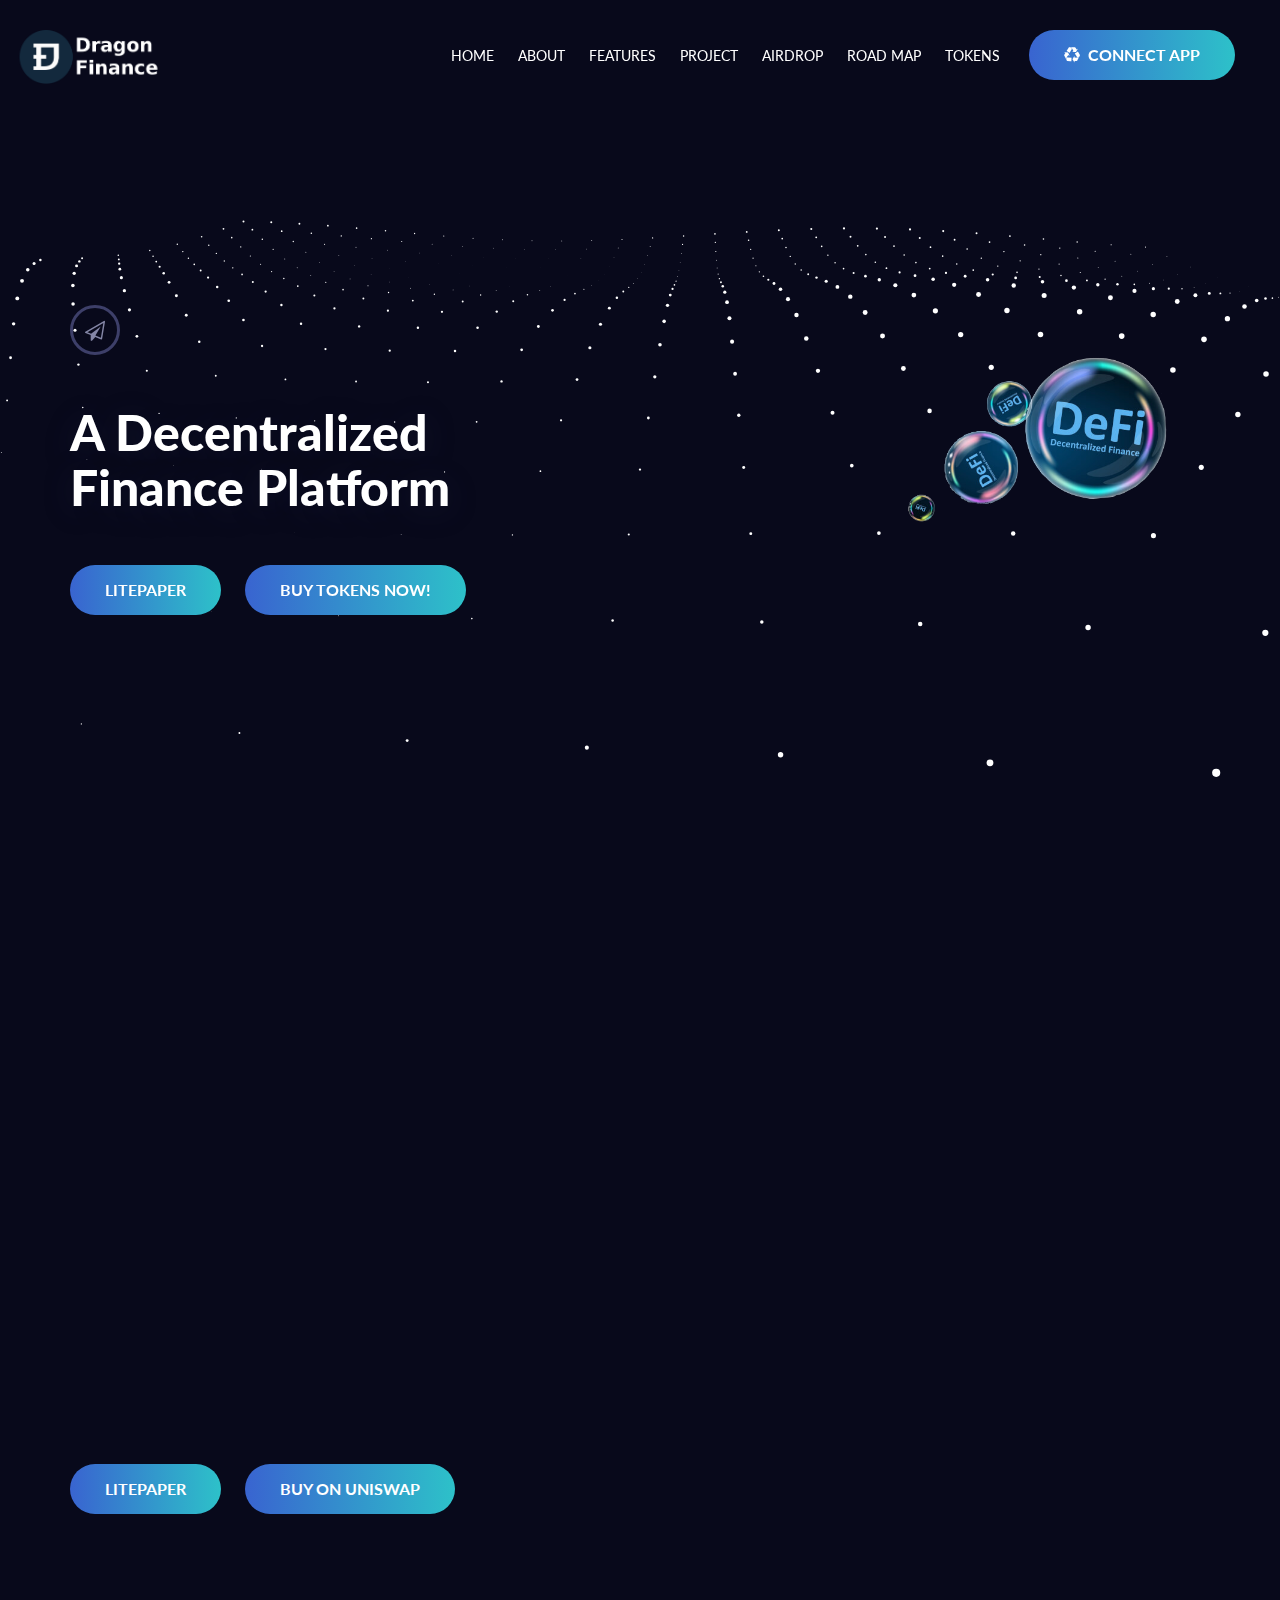
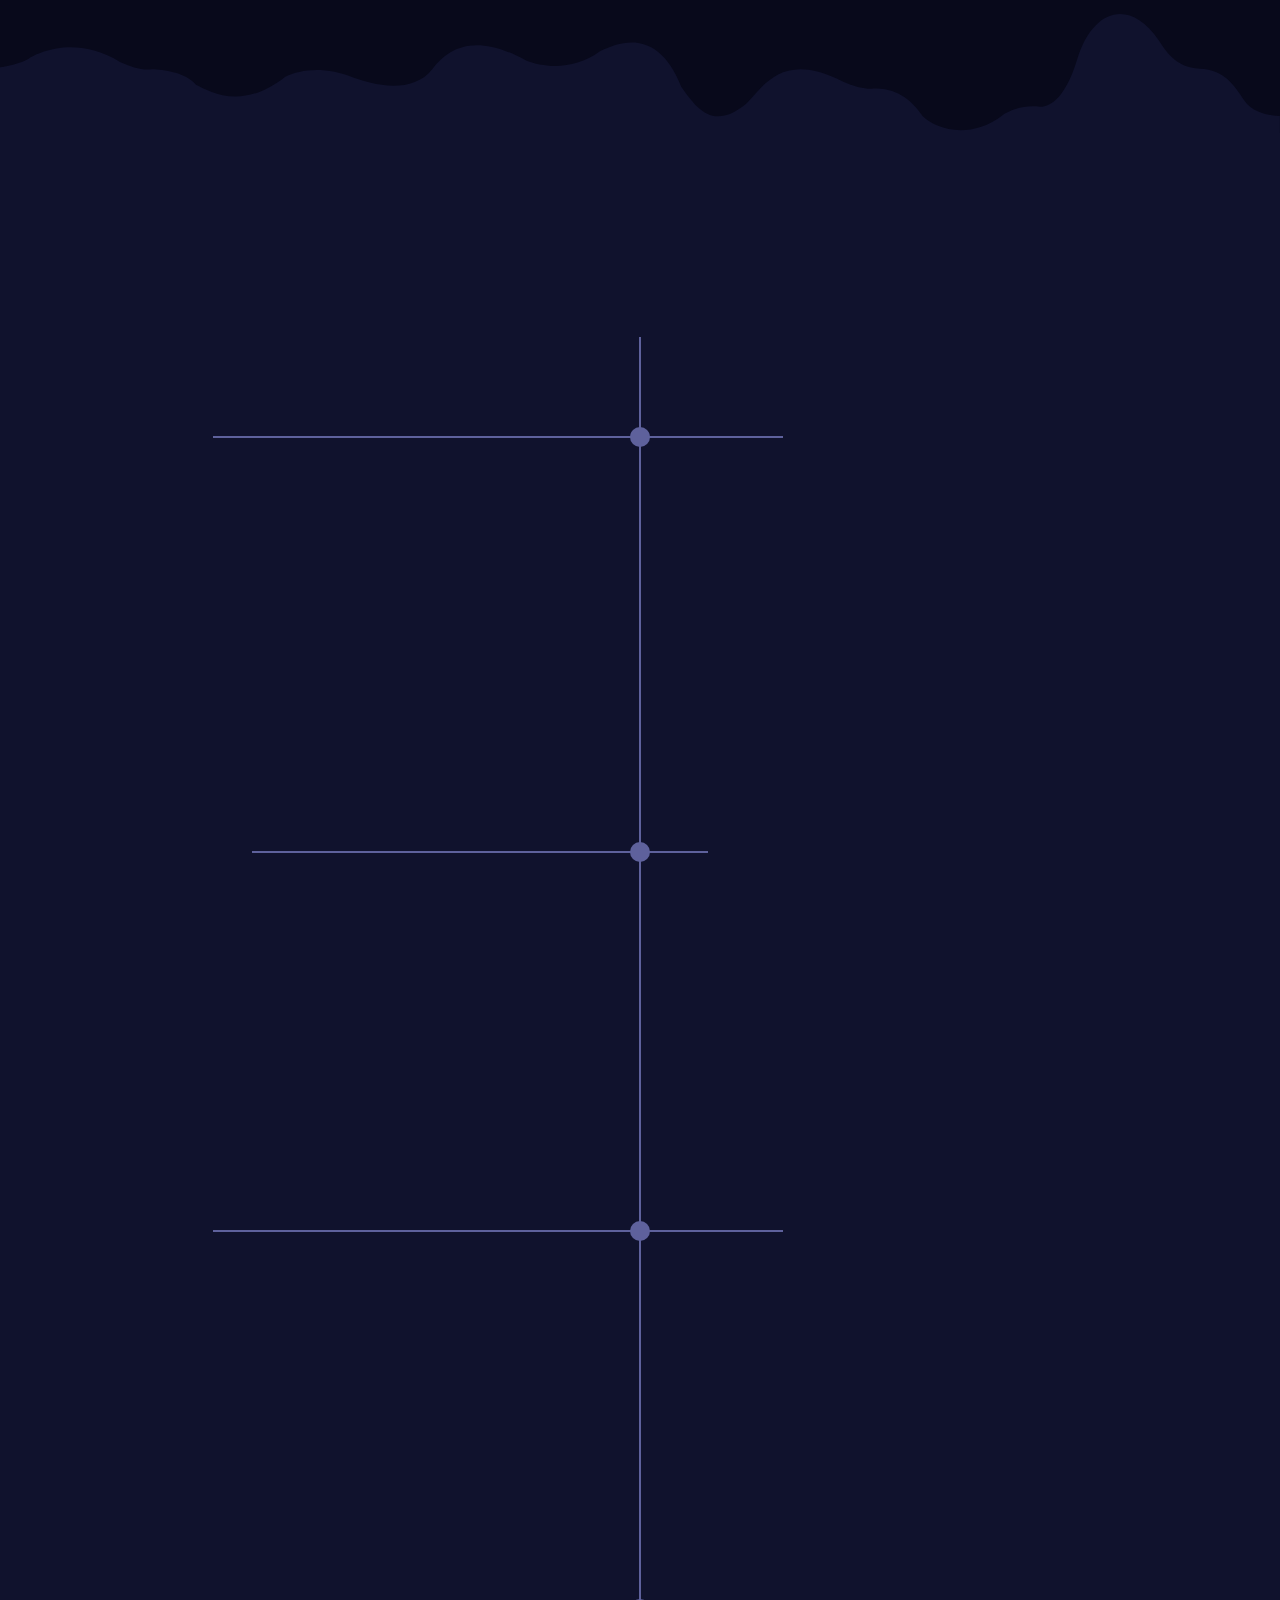
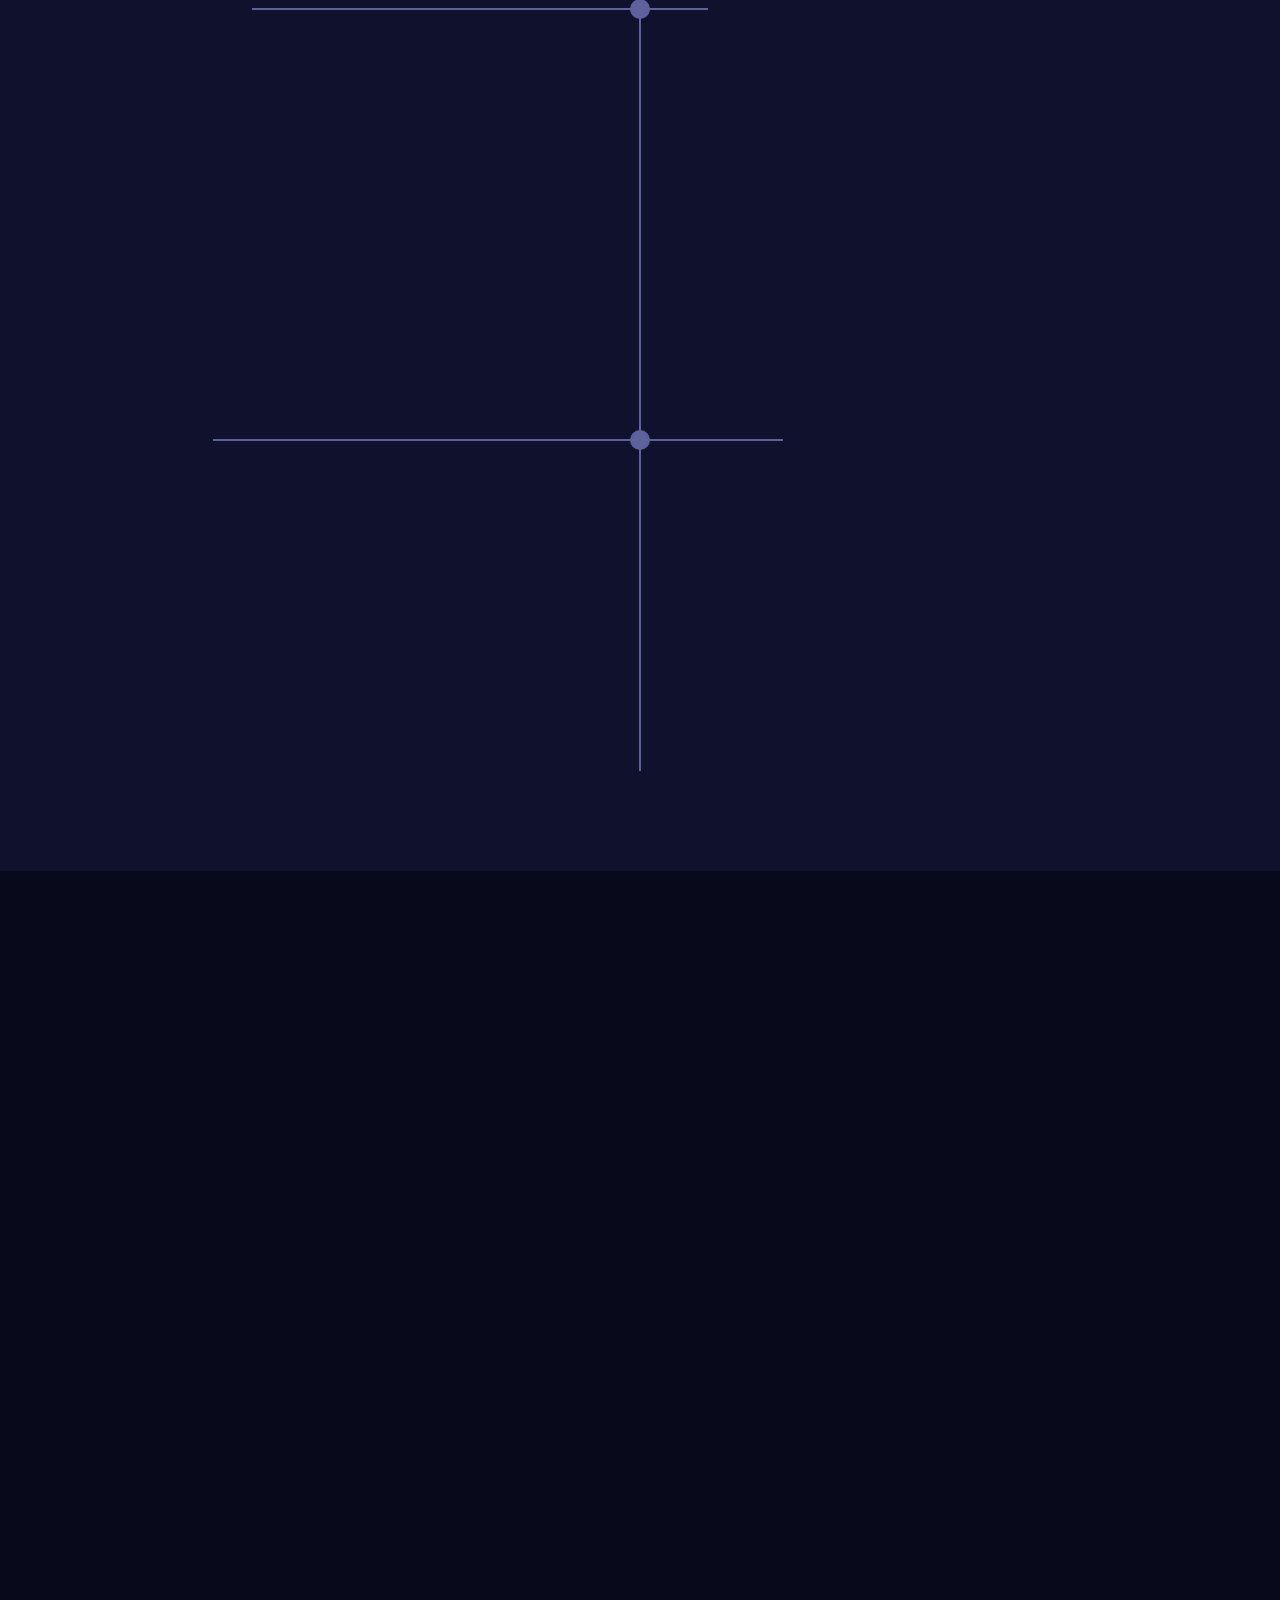
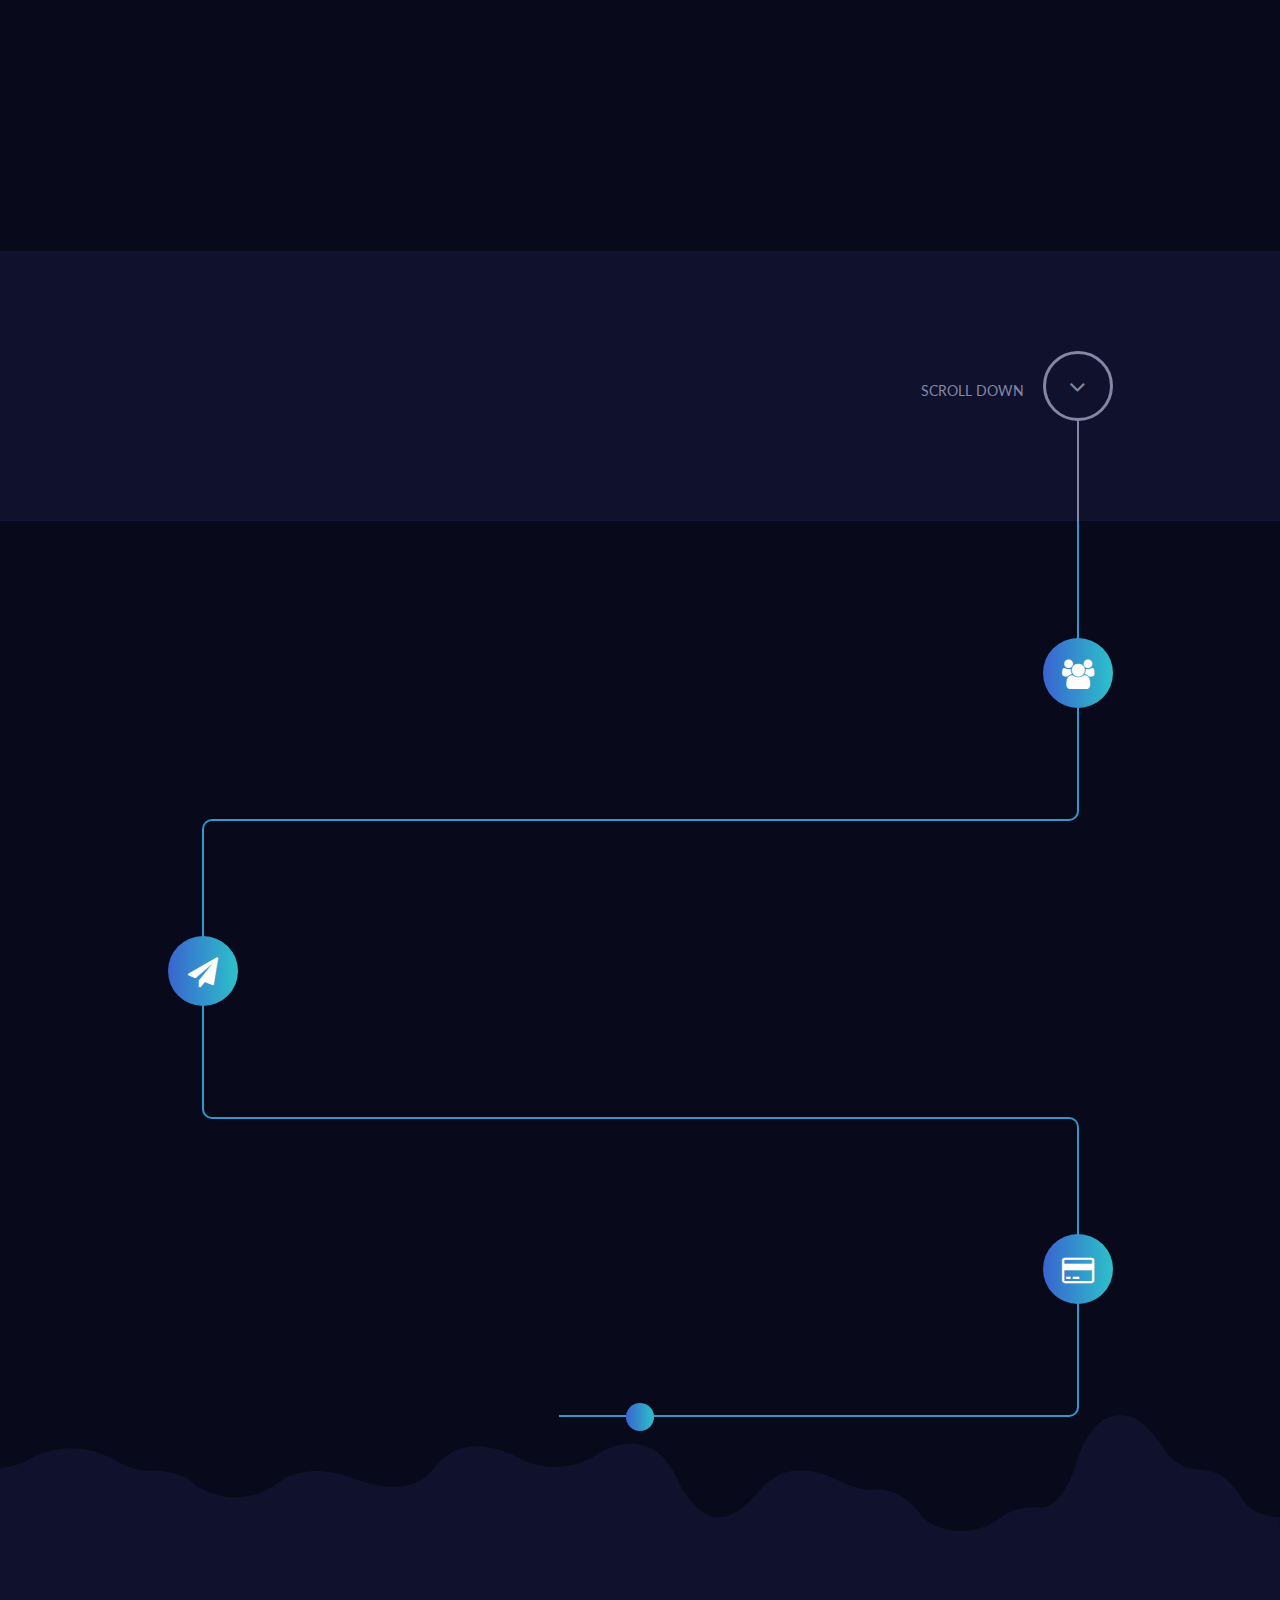
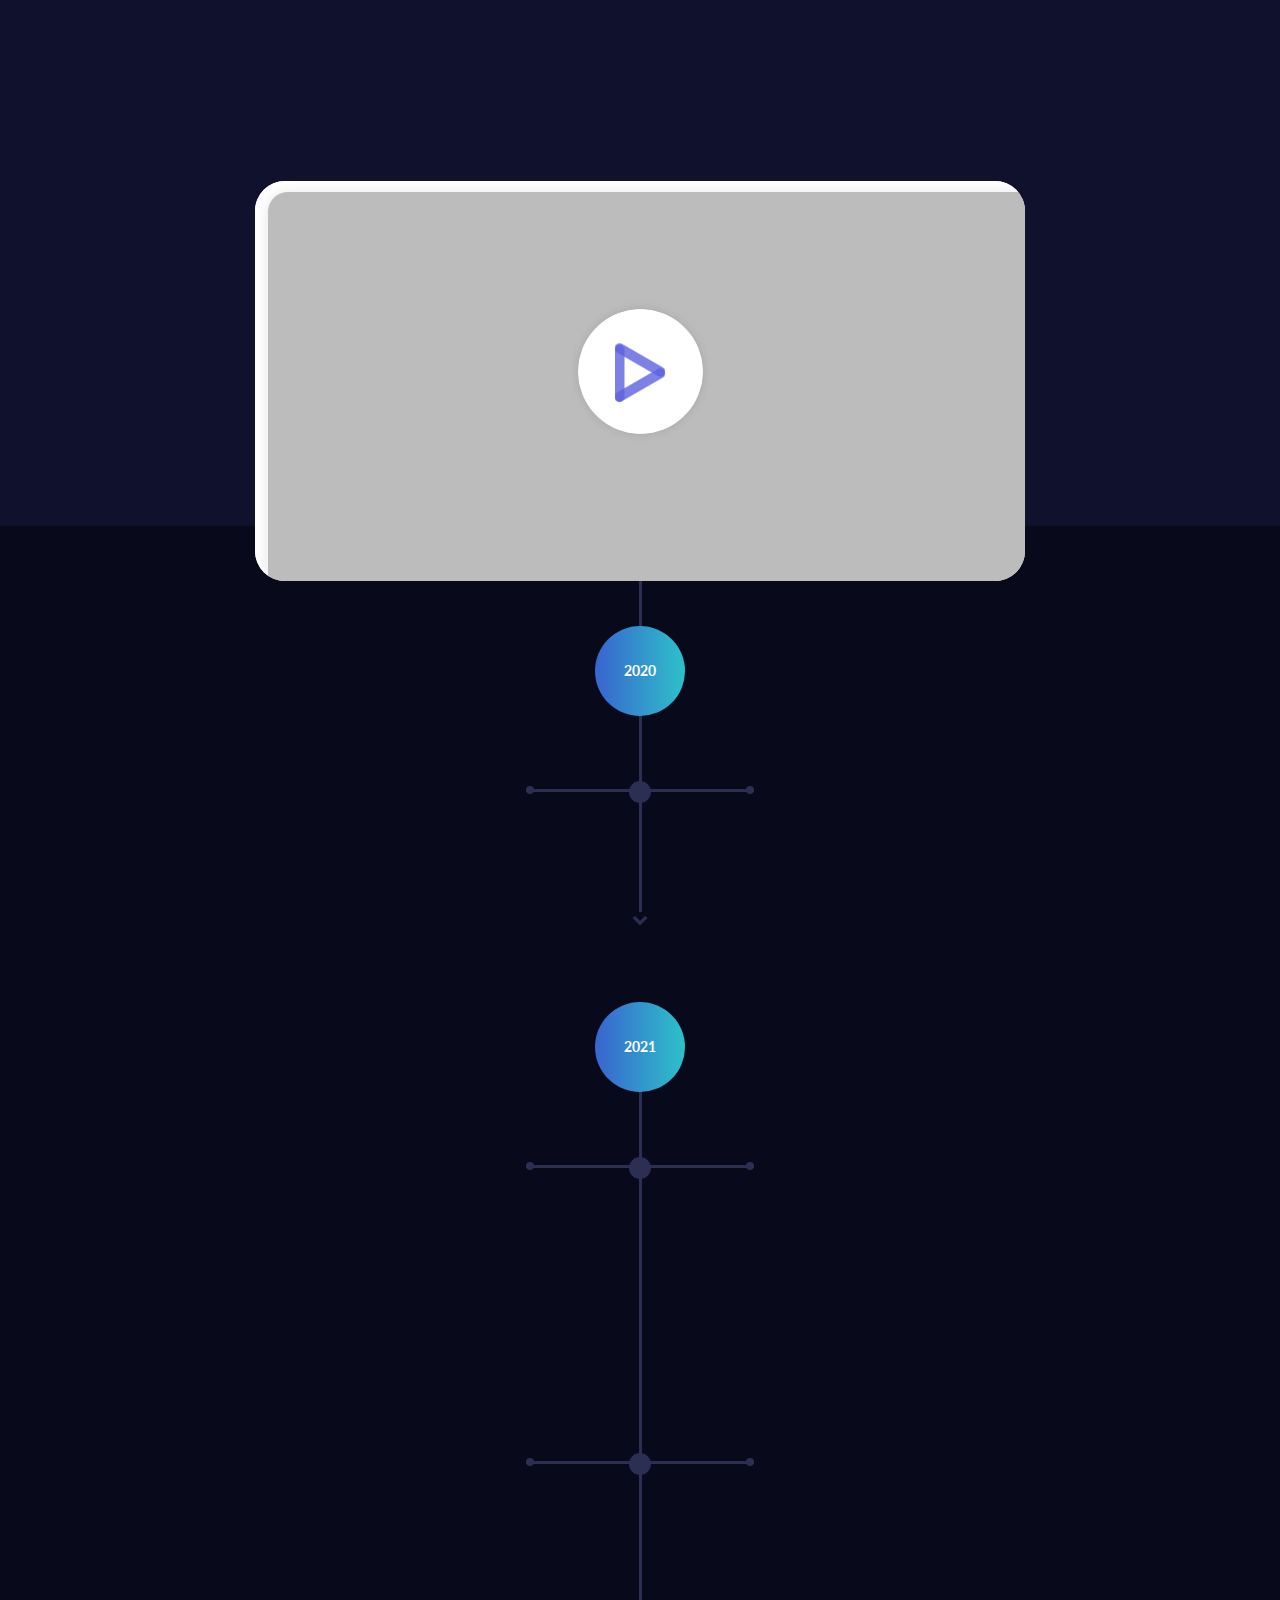
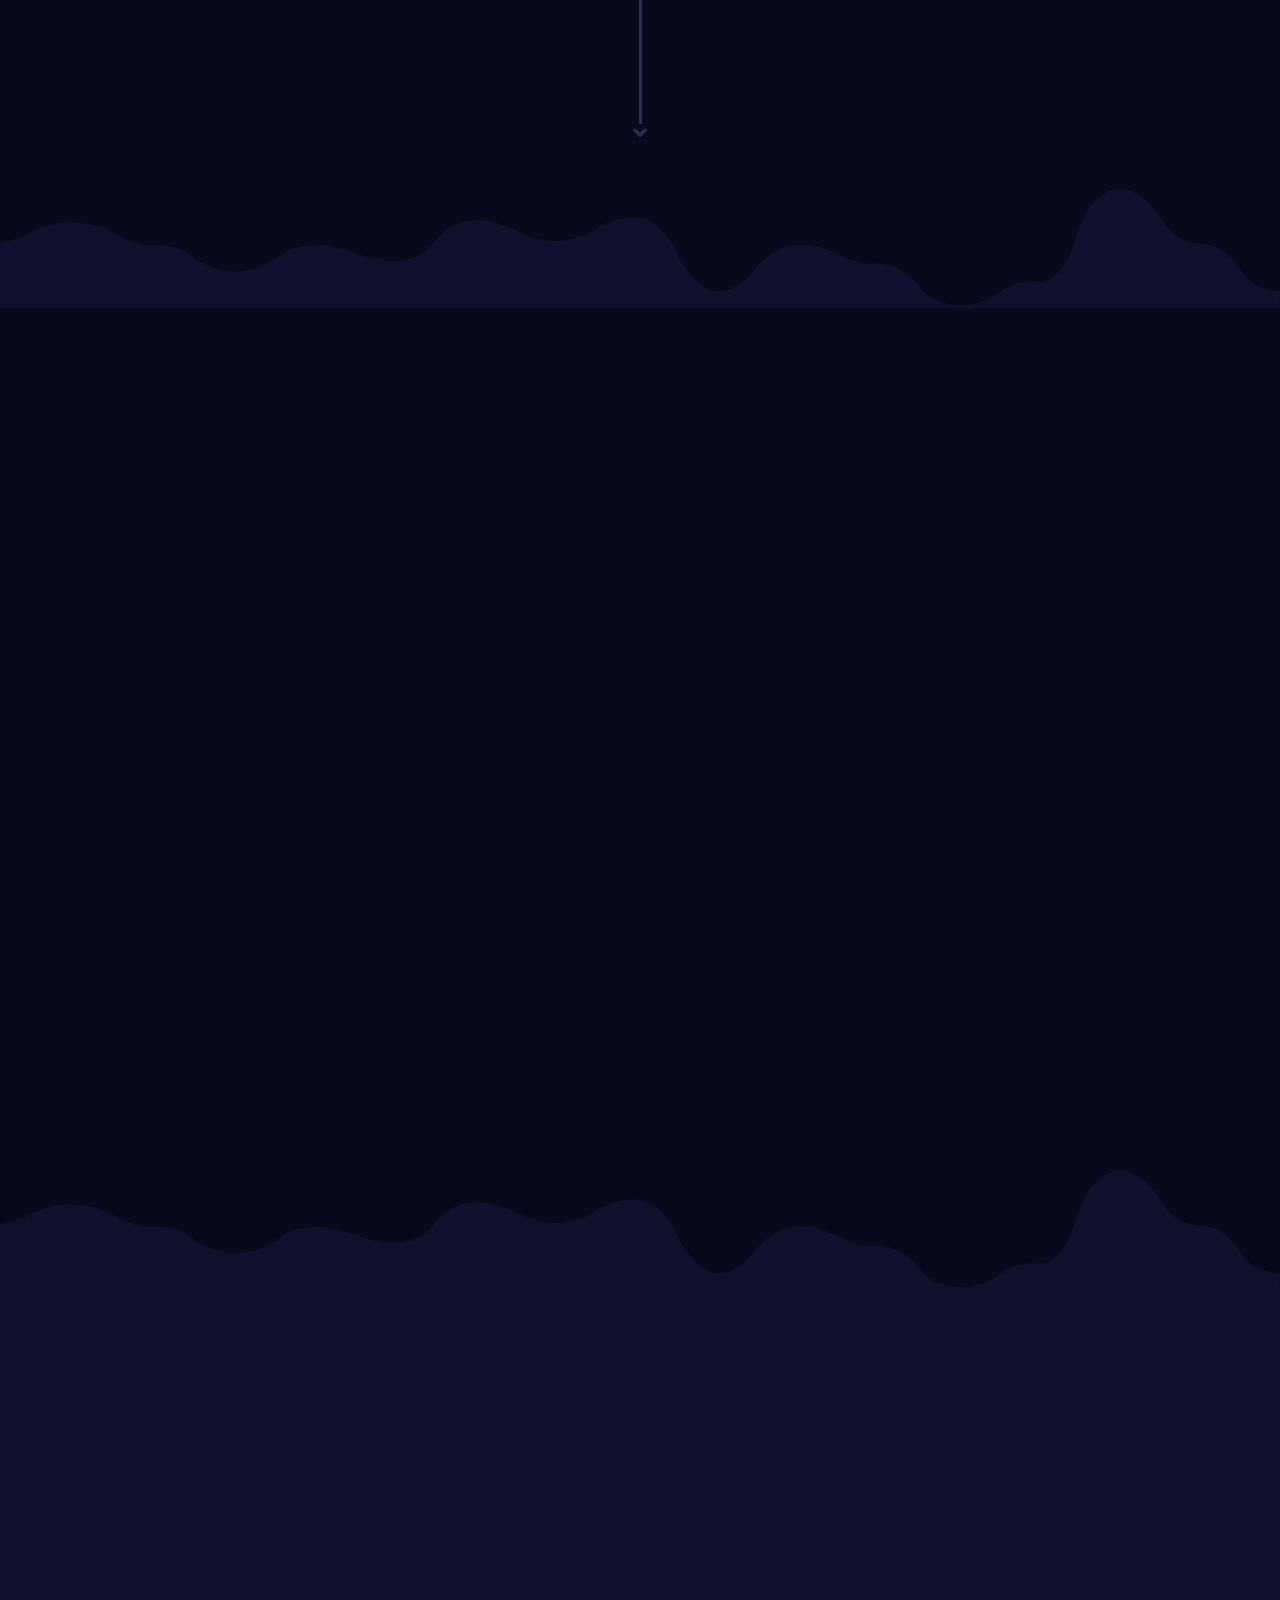
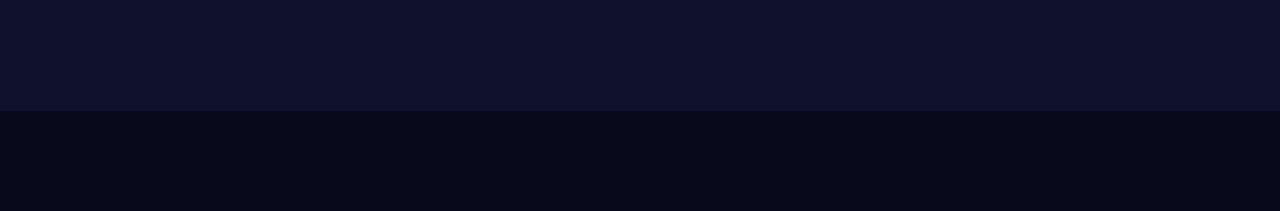
==== commit 68d933d1: "website update" ====
--- a/index.html
+++ b/index.html
@@ -61,13 +61,13 @@
                                     <li><a href="1">About</a></li>
                                     <li><a href="2">Features</a></li>
                                     <li><a href="3">Project</a></li>
-                                    <li><a href="4">Steps</a></li>
+                                    <li><a href="4">Airdrop</a></li>
                                     <li><a href="5">Road Map</a></li>
                                     <li><a href="6">Tokens</a></li>
                                 </ul>
-                            </nav> 
+                            </nav>
                             <div class="login-btn">
-                                <a href="#" class="btn1"><i class="fa fa-user"></i><span>Login</span></a>
+                                <a href="public_sale.html" class="btn1"><i class="fa fa-recycle"></i><span>Connect App</span></a>
                             </div>
                         </div>
                         <!-- mobile menu area start -->
@@ -106,9 +106,9 @@
                                         <li><a href="1">About</a></li>
                                         <li><a href="2">Features</a></li>
                                         <li><a href="3">Project</a></li>
-                                        <li><a href="4">Steps</a></li>
+                                        <li><a href="4">Airdrop</a></li>
                                         <li><a href="5">Road Map</a></li>
-                                        <li><a href="6">Tokens</a></li> 
+                                        <li><a href="6">Tokens</a></li>
                                     </ul>
                                 </div>
                             </div>
@@ -137,14 +137,12 @@
                                         <div class="col-lg-8 col-md-8 col-sm-8 col-xs-12">
                                             <div class="slider-content">
                                                 <ul>
-                                                    <li data-animation="animated bounceInDown" class="slider_social_icon1"><a href="#"><i class="fa fa-facebook"></i></a></li>
-                                                    <li data-animation="animated bounceInDown" class="slider_social_icon2"><a href="#"><i class="fa fa-twitter"></i></a></li> 
-                                                    <li data-animation="animated bounceInDown" class="slider_social_icon5"><a href="#"><i class="fa fa-envelope"></i></a></li>
+                                                    <li data-animation="animated bounceInDown" class="slider_social_icon5"><a href="https://t.me/DragonFinanceNet"><i class="fa fa-send-o"></i></a></li>
                                                 </ul>
                                                 <h2 data-animation="animated bounceInLeft">A Decentralized <br>  Finance Platform </h2>
                                                 <div class="buttons">
-                                                    <a href="#" class="btn1" data-animation="animated bounceInUp">WHITEPAPER</a>
-                                                    <a href="#" class="btn2" data-animation="animated bounceInUp">Buy Tokens Now!</a>
+                                                    <a href="litepaper.pdf" class="btn1" data-animation="animated bounceInUp">LitePaper</a>
+                                                    <a href="https://app.uniswap.org/#/swap?inputCurrency=0xdac17f958d2ee523a2206206994597c13d831ec7&outputCurrency=0x9eD83cD24b01755F5db0Df0112C4E98C1519C8F8" class="btn2" data-animation="animated bounceInUp">Buy Tokens Now!</a>
                                                 </div>
                                             </div>
                                         </div>
@@ -153,35 +151,6 @@
                                                 <div id="clockdiv">
                                                    <img src="images/defi_x.png" style="width: 100%;" />
                                                 </div>
-                                            </div>
-                                        </div>
-                                    </div>
-                                </div>
-                            </div>
-                        </div>
-                        <div class="item">
-                            <div class="container">
-                                <div class="row">
-                                    <div class="col-lg-6 col-md-6 col-sm-6 col-xs-12">
-                                        <div class="slider-content">
-                                            <ul>
-                                                <li data-animation="animated bounceInDown" class="slider_social_icon1"><a href="#"><i class="fa fa-facebook"></i></a></li>
-                                                <li data-animation="animated bounceInDown" class="slider_social_icon2"><a href="#"><i class="fa fa-twitter"></i></a></li>
-                                                <li data-animation="animated bounceInDown" class="slider_social_icon3"><a href="#"><i class="fa fa-send-o"></i></a></li>
-                                                <li data-animation="animated bounceInDown" class="slider_social_icon4"><a href="#"><i class="fa fa-bitcoin"></i></a></li>
-                                                <li data-animation="animated bounceInDown" class="slider_social_icon5"><a href="#"><i class="fa fa-envelope"></i></a></li>
-                                            </ul>
-                                            <h2 data-animation="animated bounceInLeft">A Decentralized <br>  Finance Platform</h2>
-                                            <div class="buttons">
-                                                <a href="#" class="btn1" data-animation="animated bounceInUp">WHITEPAPER</a>
-                                                <a href="#" class="btn2" data-animation="animated bounceInUp">Buy Tokens Now!</a>
-                                            </div>
-                                        </div>
-                                    </div>
-                                    <div class="col-lg-6 col-md-6 col-sm-6 col-xs-12  hidden-xs hidden-sm">
-                                        <div class="btc_timer_section_wrapper">
-                                            <div id="clockdiv2">
-                                                 
                                             </div>
                                         </div>
                                     </div>
@@ -262,8 +231,8 @@
                             <p class="wow  fadeInUp animated" data-wow-duration="1.6s" style="visibility: visible; animation-duration: 1.6s; animation-name: fadeInUp;">One of the challenges of conventional currency is that the central bank cannot be trusted not to debase or devalue the currency. Therefore the real deal is to have an inclusive and trustless financial system that is open to everyone regardless of geographic location. And that is where cryptocurrency comes in. </p>
                             <p class="wow  fadeInUp animated" data-wow-duration="1.9s" style="visibility: visible; animation-duration: 1.9s; animation-name: fadeInUp;">With a reliable internet connection, cryptocurrencies and DeFi  are better alternatives to traditional or conventional financial services.</p>
                             <div class="buttons">
-                                <a href="#" class="btn1">WHITEPAPER</a>
-                                <a href="#" class="btn3">Buy Tokens Now!</a>
+                                <a href="litepaper.pdf" class="btn1">LitePaper</a>
+                                <a href="https://app.uniswap.org/#/swap?inputCurrency=0xdac17f958d2ee523a2206206994597c13d831ec7&outputCurrency=0x9eD83cD24b01755F5db0Df0112C4E98C1519C8F8" class="btn3">Buy on UniSwap</a>
                             </div>
                         </div>
                     </div>
@@ -314,8 +283,8 @@
                                         <div class="col-sm-6 pd-0 hidden-xs wow  fadeInUp animated" data-wow-duration="1.3s" style="visibility: visible; animation-duration: 1.3s; animation-name: fadeInUp;">
                                             <div class="contents-l mr-b30">
                                                 <h2>Staking</h2>
-                                                <p>With returns of 0.3% per day, 8% per month, 75% per year fixed returns and will run for 3 years. 
-                                                    taking is nearly as profitable as the mining or trading of cryptocurrencies, and without risk. 
+                                                <p>With returns of 0.3% per day, 8% per month, 75% per year fixed returns and will run for 3 years.
+                                                    taking is nearly as profitable as the mining or trading of cryptocurrencies, and without risk.
                                                     All you have to do is stake (buy & hold) some coins. The actual profits you can make from staking will depend on how much you invest and for how long
                                                 </p>
                                                 <!-- <a href="#" class="btn1">read more</a> -->
@@ -329,8 +298,8 @@
                                         <div class="col-sm-6 pd-0 visible-xs  wow  fadeInUp animated" data-wow-duration="1.3s" style="visibility: visible; animation-duration: 1.3s; animation-name: fadeInUp;">
                                             <div class="contents-l mr-b30">
                                                 <h2>Staking</h2>
-                                                <p>With returns of 0.3% per day, 8% per month, 75% per year fixed returns and will run for 3 years. 
-                                                    taking is nearly as profitable as the mining or trading of cryptocurrencies, and without risk. 
+                                                <p>With returns of 0.3% per day, 8% per month, 75% per year fixed returns and will run for 3 years.
+                                                    taking is nearly as profitable as the mining or trading of cryptocurrencies, and without risk.
                                                     All you have to do is stake (buy & hold) some coins. The actual profits you can make from staking will depend on how much you invest and for how long
                                                 </p>
                                                 <!-- <a href="#" class="btn1">read more</a> -->
@@ -364,7 +333,7 @@
                                         <div class="col-sm-6 pd-0 hidden-xs wow  fadeInUp animated" data-wow-duration="1.9s" style="visibility: visible; animation-duration: 1.9s; animation-name: fadeInUp;">
                                             <div class="contents-l mr-b30">
                                                 <h2>Fixed Deposit </h2>
-                                                <p> Offering 20% to 200% APY and will run continuously. <br /> This promises the investor a fixed rate of interest. In return, the investor agrees not to withdraw or access their funds for a fixed period of time. 
+                                                <p> Offering 20% to 200% APY and will run continuously. <br /> This promises the investor a fixed rate of interest. In return, the investor agrees not to withdraw or access their funds for a fixed period of time.
                                                     In fixed deposit investment, interest is only paid at the very end of the investment period.</p>
                                                 <!-- <a href="#" class="btn1">read more</a> -->
                                             </div>
@@ -377,7 +346,7 @@
                                         <div class="col-sm-6 pd-0 visible-xs wow  fadeInUp animated" data-wow-duration="1.9s" style="visibility: visible; animation-duration: 1.9s; animation-name: fadeInUp;">
                                             <div class="contents-l mr-b30">
                                                 <h2>Fixed Deposit </h2>
-                                                <p> Offering 20% to 200% APY and will run continuously. <br /> This promises the investor a fixed rate of interest. In return, the investor agrees not to withdraw or access their funds for a fixed period of time. 
+                                                <p> Offering 20% to 200% APY and will run continuously. <br /> This promises the investor a fixed rate of interest. In return, the investor agrees not to withdraw or access their funds for a fixed period of time.
                                                     In fixed deposit investment, interest is only paid at the very end of the investment period.</p>
                                                 <!-- <a href="#" class="btn1">read more</a> -->
                                             </div>
@@ -387,7 +356,7 @@
                                         <div class="col-sm-6 pd-0 floatright mr-b30 hidden-xs wow  fadeInUp animated" data-wow-duration="2.1s" style="visibility: visible; animation-duration: 2.1s; animation-name: fadeInUp;">
                                             <div class="contents-r">
                                                 <h2>Lending</h2>
-                                                <p>  DeFi allows any individual to take out or supply a loan without approval from a third party. Holders of assets can lend them to others and earn interest on the loan. 
+                                                <p>  DeFi allows any individual to take out or supply a loan without approval from a third party. Holders of assets can lend them to others and earn interest on the loan.
                                                     Borrowers have to put up collateral above the value of the loan to protect against price fluctuations. Lenders issue a loan or deposit fiat through a distributed system and a decentralized application. Dragon finance allows depositors to earn returns by providing liquidity while borrowers have instant access to a variety of loans.</p>
                                                 <!--<a href="#" class="btn1">read more</a> -->
                                             </div>
@@ -400,7 +369,7 @@
                                         <div class="col-sm-6 pd-0 floatright mr-b30 visible-xs wow  fadeInUp animated" data-wow-duration="2.1s" style="visibility: visible; animation-duration: 2.1s; animation-name: fadeInUp;">
                                             <div class="contents-r">
                                                 <h2>Lending</h2>
-                                                <p>  DeFi allows any individual to take out or supply a loan without approval from a third party. Holders of assets can lend them to others and earn interest on the loan. 
+                                                <p>  DeFi allows any individual to take out or supply a loan without approval from a third party. Holders of assets can lend them to others and earn interest on the loan.
                                                     Borrowers have to put up collateral above the value of the loan to protect against price fluctuations. Lenders issue a loan or deposit fiat through a distributed system and a decentralized application. Dragon finance allows depositors to earn returns by providing liquidity while borrowers have instant access to a variety of loans.</p>
                                                 <!--<a href="#" class="btn1">read more</a> -->
                                             </div>
@@ -507,7 +476,7 @@
                     <div class="row">
                         <div class="col-lg-11 col-md-11 col-sm-12 col-xs-12">
                             <div class="steps-heading">
-                                <h2 class="wow  fadeInUp animated" data-wow-duration="1.0s" style="visibility: visible; animation-duration: 1.0s; animation-name: fadeInUp;"> Steps to get Started</h2>
+                                <h2 class="wow  fadeInUp animated" data-wow-duration="1.0s" style="visibility: visible; animation-duration: 1.0s; animation-name: fadeInUp;"> DFII AirDrop:  <br />Get up to 0.1 DFII on each referral </h2>
                                 <div class="right-con">
                                     <span>Scroll Down</span>
                                     <a data-scroll data-options='{ "speed": 100 }' href="#steps"><i class="fa fa-angle-down"></i></a>
@@ -526,37 +495,29 @@
                             <ul>
                                 <li class="l-con">
                                     <div class="cont wow  fadeInUp animated" data-wow-duration="1.0s" style="visibility: visible; animation-duration: 1.0s; animation-name: fadeInUp;">
-                                        <h2>01. Follow this and enter your ETH address</h2>
-                                        <p> Some kind of Description for the above topic.
-                                            <br> We have no definite description yet. </p>
+                                        <h2>01. Create a referral link and Invite your friends. </h2>
+                                        <p> Follow this link <a href="https://airdrop.dragonfinance.net"> https://airdrop.dragonfinance.net </a> to get started
+                                            <br> You should be done in no time. </p>
                                     </div>
                                     <span><i class="fa fa-users"></i></span>
                                 </li>
                                 <li class="r-con">
                                     <div class="cont wow  fadeInUp animated" data-wow-duration="1.3s" style="visibility: visible; animation-duration: 1.3s; animation-name: fadeInUp;">
-                                        <h2>02. Get your Referral Link and Distribute</h2>
-                                        <p> Some kind of Description for the above topic.
-                                            <br> We have no definite description yet. </p>
+                                        <h2>02. Join our Telegram group</h2>
+                                        <p> Follow the link below to join our Telegram group to stay Informed.
+                                            <br> <a href="https://t.me/DragonFinanceNet"> https://t.me/DragonFinanceNet </a>. </p>
                                     </div>
-                                    <span><i class="fa fa-check-square-o"></i></span>
+                                    <span><i class="fa fa-send"></i></span>
                                 </li>
                                 <li class="l-con">
                                     <div class="cont wow  fadeInUp animated" data-wow-duration="1.6s" style="visibility: visible; animation-duration: 1.6s; animation-name: fadeInUp;">
                                         <h2>03. Buy DFII tokens and get your account running.</h2>
-                                        <p> Some kind of Description for the above topic.
-                                            <br> We have no definite description yet. </p>
+                                        <p> <a href="public_sale.html"> Purchase DFII token on https://dragonfinance.net/public_sale.html . To get started, follow the link below;</a>
+                                            <br> <a href="public_sale.html"> Purchase DFII tokens </a> </p>
                                     </div>
-                                    <span><i class="fa fa-edit "></i></span>
+                                    <span><i class="fa fa-credit-card "></i></span>
                                     <div class="mid-icons"></div>
                                 </li>
-                                <li class="r-con">
-                                    <div class="cont wow  fadeInUp animated" data-wow-duration="1.9s" style="visibility: visible; animation-duration: 1.9s; animation-name: fadeInUp;">
-                                        <h2>04. Be on top of your profit margins. Start Staking.</h2>
-                                        <p> Some kind of Description for the above topic.
-                                            <br> We have no definite description yet. </p>
-                                    </div>
-                                    <span><i class="fa fa-university"></i></span>
-                                </li> 
                             </ul>
                         </div>
                     </div>
@@ -589,7 +550,7 @@
                     <div class="row">
                         <div class="col-lg-12 col-md-12 col-sm-12 col-xs-12">
                             <div class="videos-heding">
-                                <h2 class="wow  fadeInUp animated" data-wow-duration="1.0s" style="visibility: visible; animation-duration: 1.0s; animation-name: fadeInUp;">Development of Dragon Finance <br>(Road Map)</h2>
+                                <h2 class="wow  fadeInUp animated" data-wow-duration="1.0s" style="visibility: visible; animation-duration: 1.0s; animation-name: fadeInUp;">Dragon Finance <br>(Control your bank Deposit)</h2>
                                 <div class="videos-box">
                                     <video id="my-video" class="video-js" controls preload="auto" width="770" height="400" poster="images/video/1.png" data-setup='{ "techOrder": ["youtube"], "sources": [{ "type": "video/youtube", "src": "https://youtu.be/Gc2en3nHxA4"}], "youtube": { "customVars": { "wmode": "transparent" } } }'>
                                     </video>
@@ -656,7 +617,7 @@
                                                         <div class="dright">
                                                             <div class="content">
                                                                 <p>(1Q 2021)</p>
-                                                                <h3>Completion of Swap</h3>
+                                                                <h3>Completion of Staking</h3>
                                                             </div>
                                                         </div>
                                                     </div>
@@ -701,7 +662,7 @@
                                                         <div class="dleft">
                                                             <div class="content">
                                                                 <p>(4Q 2021)</p>
-                                                                <h3> Introduction to <br />Farming </h3>
+                                                                <h3> Safe swap and <br />Farming </h3>
                                                             </div>
                                                         </div>
                                                         <div class="dright">
@@ -712,7 +673,7 @@
                                             </div>
                                         </div>
                                     </li>
-                                     
+
                             </div>
                         </div>
                         </ul>
@@ -741,73 +702,68 @@
     </div>
     </div>
     <div section-scroll='6' class="wd_scroll_wrap">
-        
+
         <section class="token-details section bg-img">
             <div class="container">
                 <div class="row">
                     <div class="col-lg-12 col-md-12 col-sm-12 col-xs-12">
                         <div class="section-heading">
                             <h2 class="wow  fadeInUp animated" data-wow-duration="1.0s" style="visibility: visible; animation-duration: 1.0s; animation-name: fadeInUp;">Distribution of Tokens</h2>
-                        </div>
-                    </div>
-                    <div class="col-lg-8 col-md-8 col-sm-12 col-xs-12 col-lg-offset-2 col-md-offset-2">
+                            <h3 class="wow  fadeInUp animated" data-wow-duration="1.3s" style="visibility: visible; animation-duration: 1.3s; animation-name: fadeInUp; margin-top:6px">The issued tokens will be distributed as follows:</h3>
+                        </div>
+                    </div>
+                    <div class="col-lg-10 col-md-10 col-sm-12 col-xs-12 col-lg-offset-1 col-md-offset-1">
                         <div class="tokes-chart-slider wow animate fadeIn" data-wow-duration="1s">
                             <div class="cart-list">
+
                                 <div class="chart col-sm-6">
                                     <div id="e_chart_3" class="" style="height:400px;"></div>
                                     <div class="imgs"><img src="images/icons/l.png" alt="" /></div>
                                 </div>
-                                <div class="col-sm-6">
+                                <div class="col-sm-3">
                                     <div class="label-chatrs">
                                         <div class="lsits">
-                                            <span class="clabels-text">85%</span>
-                                            <p>For participants of Pre-Sale and ICO</p>
+                                            <span class="clabels-text">20%</span>
+                                            <p>Security & marketing</p>
                                         </div>
                                         <div class="lsits">
-                                            <span class="clabels-text">8%</span>
-                                            <p>Reserved for the team.</p>
+                                            <span class="clabels-text">10%</span>
+                                            <p>EcoSystem.</p>
                                         </div>
                                         <div class="lsits">
-                                            <span class="clabels-text">4%</span>
-                                            <p>Reserved for the consultants.</p>
+                                            <span class="clabels-text">5%</span>
+                                            <p>Public Sales.</p>
                                         </div>
                                         <div class="lsits">
-                                            <span class="clabels-text">3%</span>
-                                            <p>Bounty campaign</p>
+                                            <span class="clabels-text">1%</span>
+                                            <p>Reserved </p>
                                         </div>
                                     </div>
                                 </div>
-                            </div>
-                            <div class="cart-list">
-                                <div class="chart col-sm-6">
-                                    <div id="e_chart_2" class="" style="height:400px;"></div>
-                                    <div class="imgs"><img src="images/icons/l.png" alt="" /></div>
-                                </div>
-                                <div class="col-sm-6">
+                                <div class="col-sm-3">
                                     <div class="label-chatrs">
                                         <div class="lsits">
-                                            <span class="clabels-text">85%</span>
-                                            <p>For participants of Pre-Sale and ICO</p>
+                                            <span class="clabels-text">35%</span>
+                                            <p>Staking Reward </p>
                                         </div>
                                         <div class="lsits">
-                                            <span class="clabels-text">8%</span>
-                                            <p>Reserved for the team.</p>
+                                            <span class="clabels-text">15%</span>
+                                            <p>Team & Advisors </p>
                                         </div>
                                         <div class="lsits">
-                                            <span class="clabels-text">4%</span>
-                                            <p>Reserved for the consultants.</p>
+                                            <span class="clabels-text">9%</span>
+                                            <p>Development</p>
                                         </div>
                                         <div class="lsits">
-                                            <span class="clabels-text">3%</span>
-                                            <p>Bounty campaign</p>
+                                            <span class="clabels-text">5%</span>
+                                            <p>AIR DROP</p>
                                         </div>
                                     </div>
                                 </div>
                             </div>
                         </div>
                         <div class="contents text-center">
-                            <h2 class="wow  fadeInUp animated" data-wow-duration="1.3s" style="visibility: visible; animation-duration: 1.3s; animation-name: fadeInUp;">The issued tokens will be distributed as follows:</h2>
-                            <a href="#" class="btn1 wow  fadeInUp animated" data-wow-duration="1.6s" style="visibility: visible; animation-duration: 1.6s; animation-name: fadeInUp;">Download WhitePaper</a>
+                            <a href="litepaper.pdf" class="btn1 wow  fadeInUp animated" data-wow-duration="1.6s" style="visibility: visible; animation-duration: 1.6s; animation-name: fadeInUp; margin-top: 6px;">Download LitePaper</a>
                         </div>
                     </div>
                 </div>
@@ -830,10 +786,10 @@
                      c15.3,22.7,51,22.7,53,23v28.1H0V80z" />
                 </g>
             </svg>
-        </div> 
+        </div>
     </div>
     <div section-scroll='7' class="wd_scroll_wrap">
-       
+
         <!--Footer area start here-->
         <footer class="top-foo">
             <div id="footer-js">
@@ -842,24 +798,10 @@
                         <div class="row">
                             <div class="col-lg-12 col-md-12 col-sm-12 col-xs-12">
                                 <div class="con">
-                                    <h2 class="wow  fadeInUp animated" data-wow-duration="1.0s" style="visibility: visible; animation-duration: 1.0s; animation-name: fadeInUp;">Subscribe to us!</h2>
+                                    <h2 class="wow  fadeInUp animated" data-wow-duration="1.0s" style="visibility: visible; animation-duration: 1.0s; animation-name: fadeInUp;">Join us on Telegram!</h2>
                                     <ul>
-                                        <li class="wow  fadeInUp animated" data-wow-duration="1.3s" style="visibility: visible; animation-duration: 1.3s; animation-name: fadeInUp;"><a href="#"><i class="fa fa-facebook"></i></a></li>
-                                        <li class="wow  fadeInUp animated" data-wow-duration="1.5s" style="visibility: visible; animation-duration: 1.5; animation-name: fadeInUp;"><a href="#"><i class="fa fa-twitter"></i></a></li>
-                                        <li class="wow  fadeInUp animated" data-wow-duration="1.9s" style="visibility: visible; animation-duration: 1.9s; animation-name: fadeInUp;"><a href="#"><i class="fa fa-send-o"></i></a></li>
-                                        <li class="wow  fadeInUp animated" data-wow-duration="2.1s" style="visibility: visible; animation-duration: 2.1s; animation-name: fadeInUp;"><a href="#"><i class="fa fa-bitcoin"></i></a></li>
-                                        <li class="wow  fadeInUp animated" data-wow-duration="2.4s" style="visibility: visible; animation-duration: 2.4s; animation-name: fadeInUp;"><a href="#"><i class="fa fa-envelope"></i></a></li>
+                                        <li class="wow  fadeInUp animated" data-wow-duration="1.9s" style="visibility: visible; animation-duration: 1.9s; animation-name: fadeInUp;"><a href="https://t.me/DragonFinanceNet"><i class="fa fa-send-o"></i></a></li>
                                     </ul>
-                                    <div class="row">
-                                        <div class="col-lg-12 col-md-12 col-sm-12 col-xs-12">
-                                            <div class="search_btm wow  fadeInUp animated" data-wow-duration="2.6s" style="visibility: visible; animation-duration: 2.6s; animation-name: fadeInUp;">
-                                                <div class="search_main">
-                                                    <input type="text" placeholder="enter your email address">
-                                                    <button type="submit">subscribe</button>
-                                                </div>
-                                            </div>
-                                        </div>
-                                    </div>
                                 </div>
                             </div>
                         </div>
@@ -873,16 +815,16 @@
                     <div class="row">
                         <div class="col-lg-6 col-md-6 col-sm-12 col-xs-12">
                             <div class="copyright wow  fadeInUp animated" data-wow-duration="1.9s" style="visibility: visible; animation-duration: 1.0s; animation-name: fadeInUp;">
-                                <p> &copy; 2020 <a href="#"><span>Dragon Finance </span></a> | All rights reserved. 
+                                <p> &copy; 2020 <a href="#"><span>Dragon Finance </span></a> hello@dragonfinance.net | All rights reserved.
                                 </p>
                             </div>
                         </div>
                         <div class="col-lg-6 col-md-6 col-sm-12 col-xs-12">
                             <div class="foo-link wow  fadeInUp animated" data-wow-duration="1.0s" style="visibility: visible; animation-duration: 1.0s; animation-name: fadeInUp;">
                                 <ul>
-                                    <li><a href="#">WhitePaper</a></li>
-                                    <li><a href="#">Terms of Service</a></li>
-                                    <li><a href="#">Privacy Policy</a></li>
+                                    <li><a href="litepaper.pdf">LitePaper</a></li>
+                                    <li><a href="terms-of-use.pdf">Terms of Service</a></li>
+                                    <li><a href="privacy-policy.pdf">Privacy Policy</a></li>
                                 </ul>
                             </div>
                         </div>
@@ -925,4 +867,4 @@
     <script src="js/main.js"></script>
 </body>
 
-</html>+</html>
--- a/css/responsive.css
+++ b/css/responsive.css
@@ -33,7 +33,7 @@
 	.easypiechart{display: block;}
 	.tokens-area .token-con{margin: 0;}
 	.e_chart_3 div{margin: 0 auto;}
-	.token-details .cart-list .label-chatrs{padding: 62px 100px;}
+	.token-details .cart-list .label-chatrs{padding: 0px 100px;}
 	.token-details .owl-controls .owl-buttons div.owl-prev{left: 0;border-radius: 0 15px 15px 0;}
 	.token-details .owl-controls .owl-buttons div.owl-next{right: 0;border-radius: 15px 0 0 15px ;}
 	.blog-area .owl-controls .owl-buttons{display: none;}
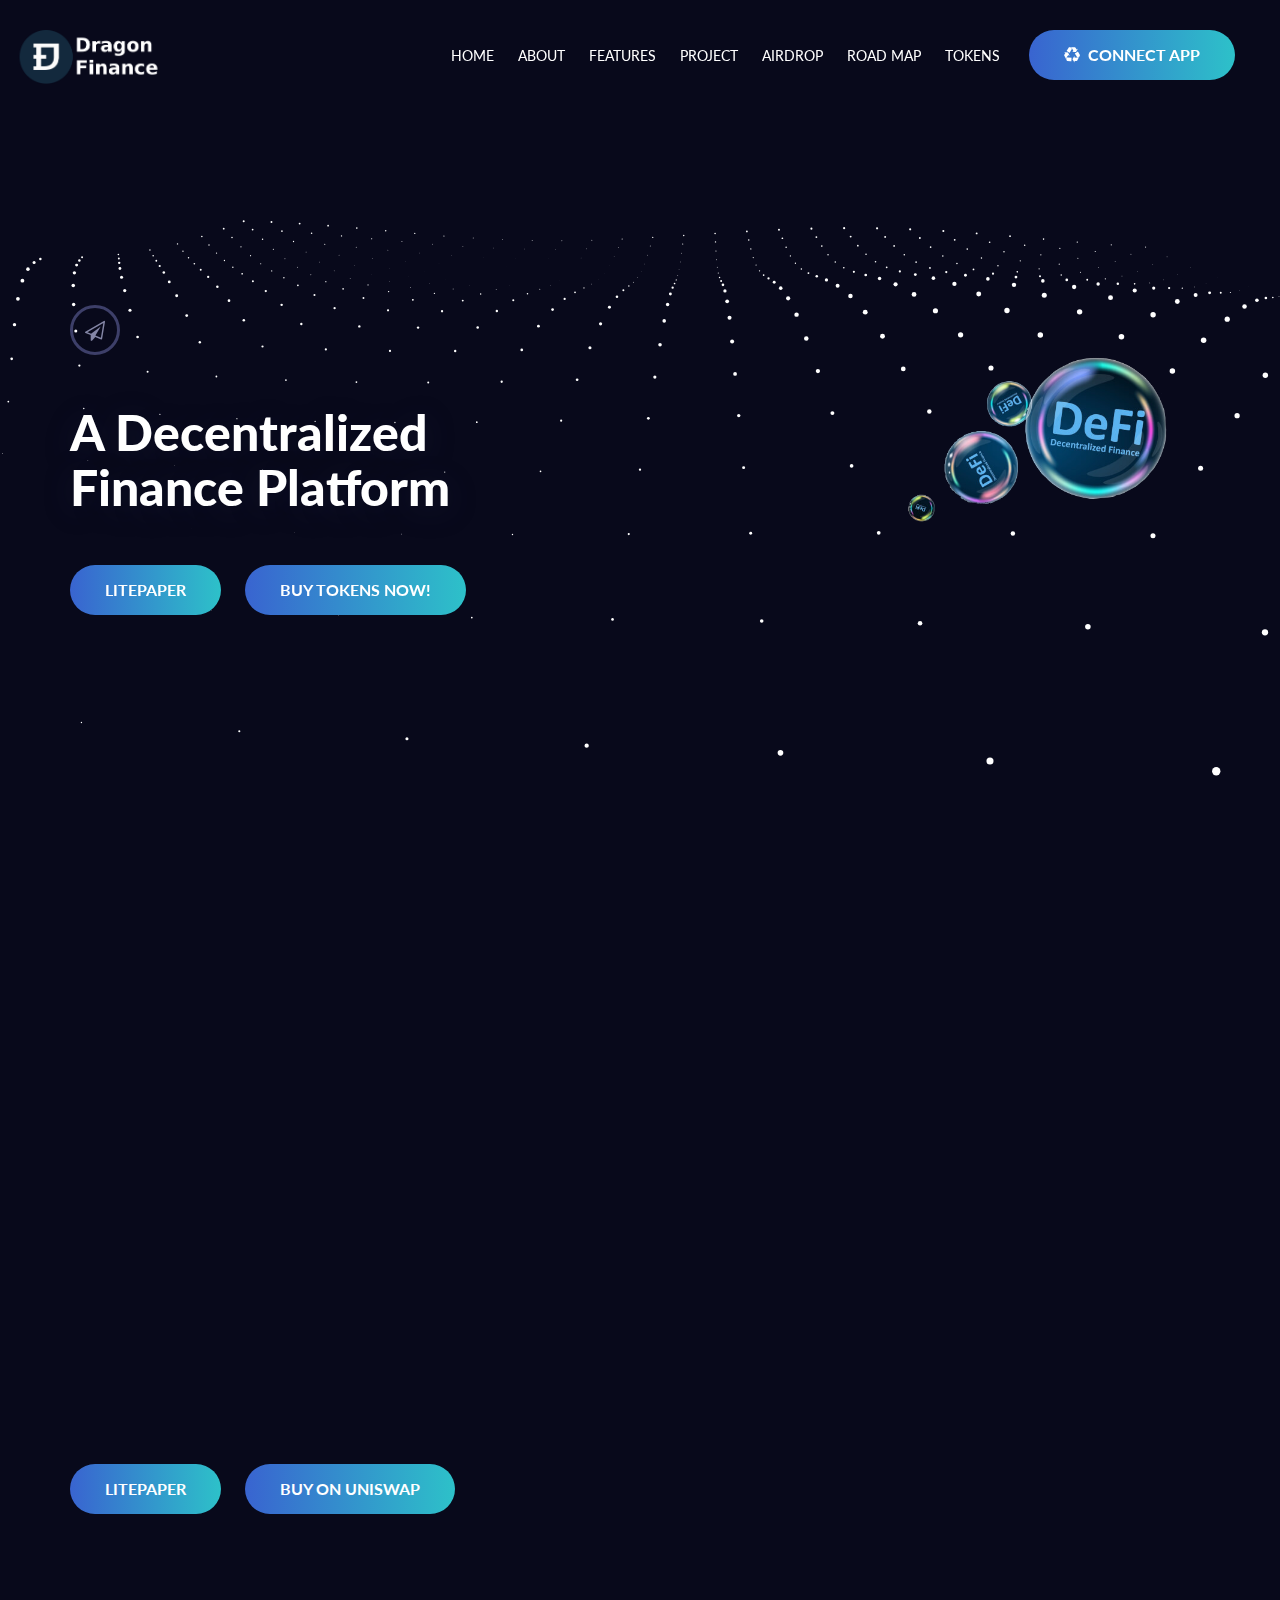
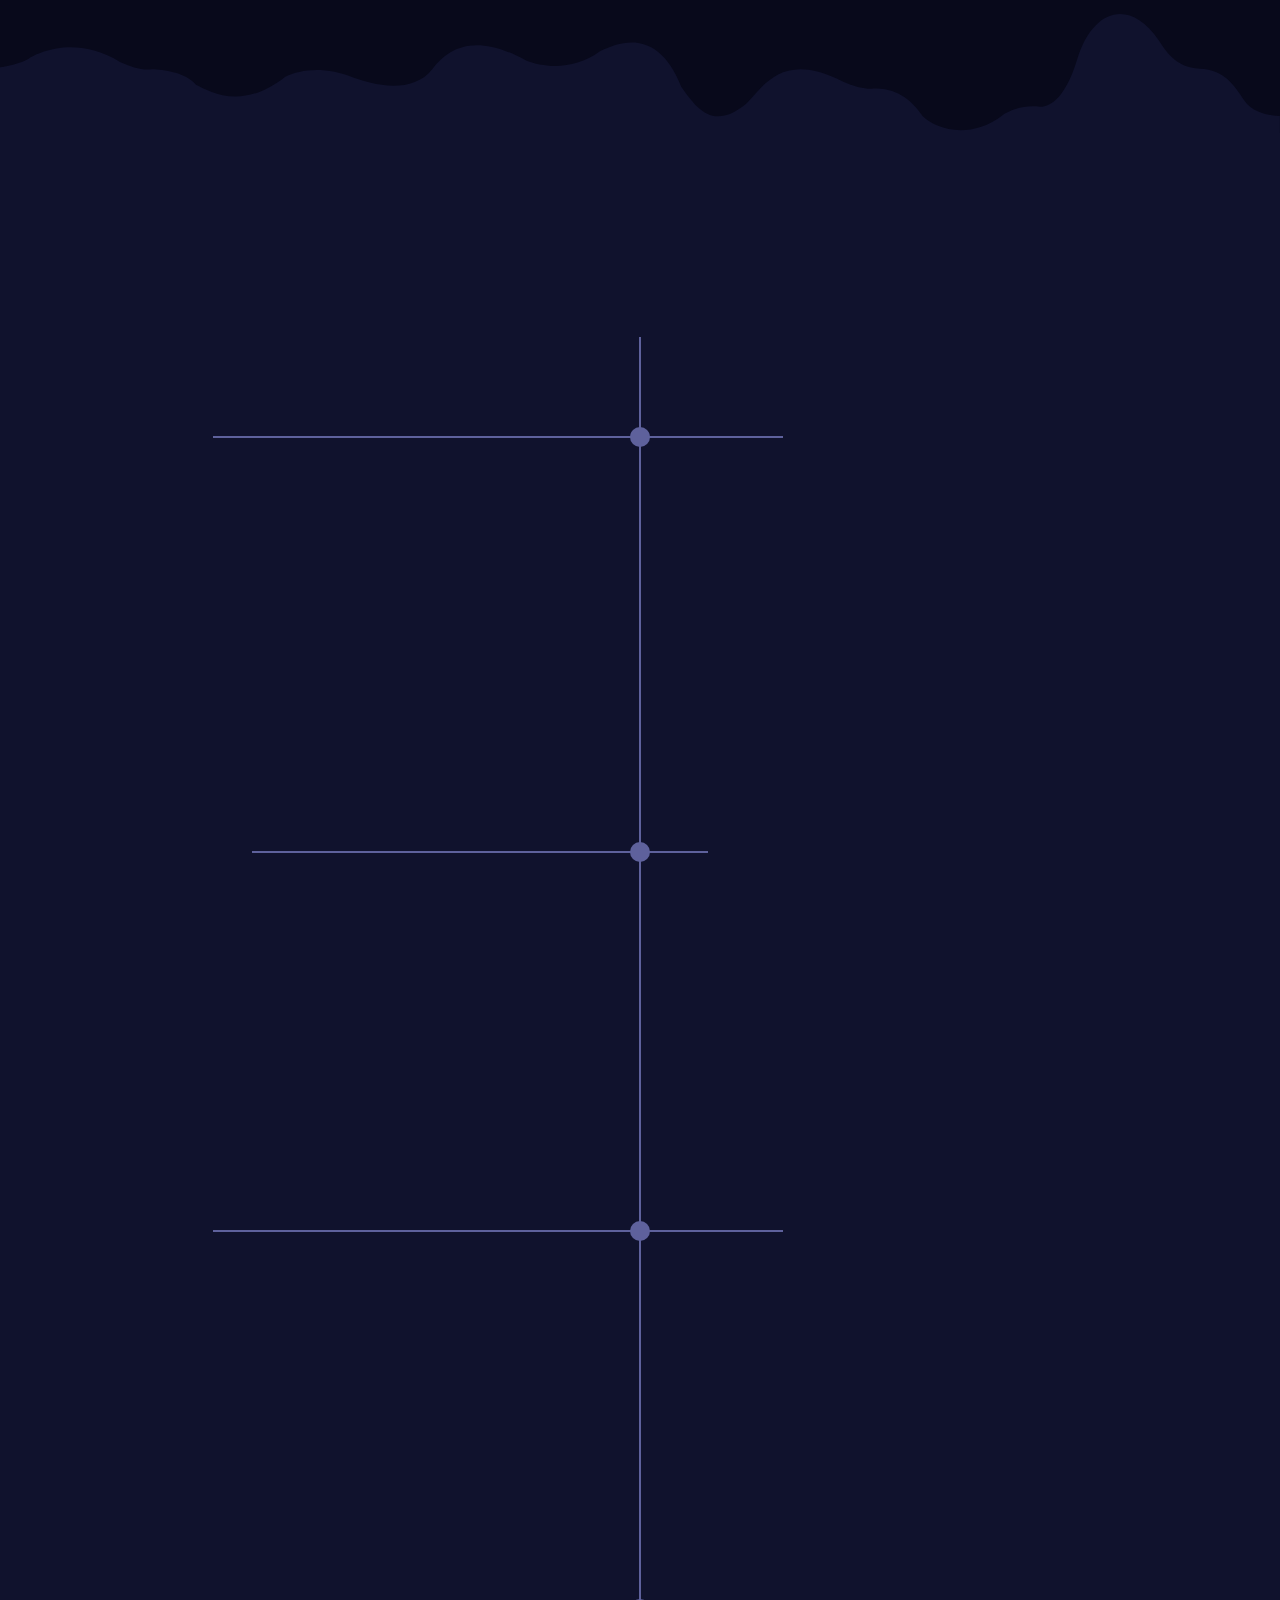
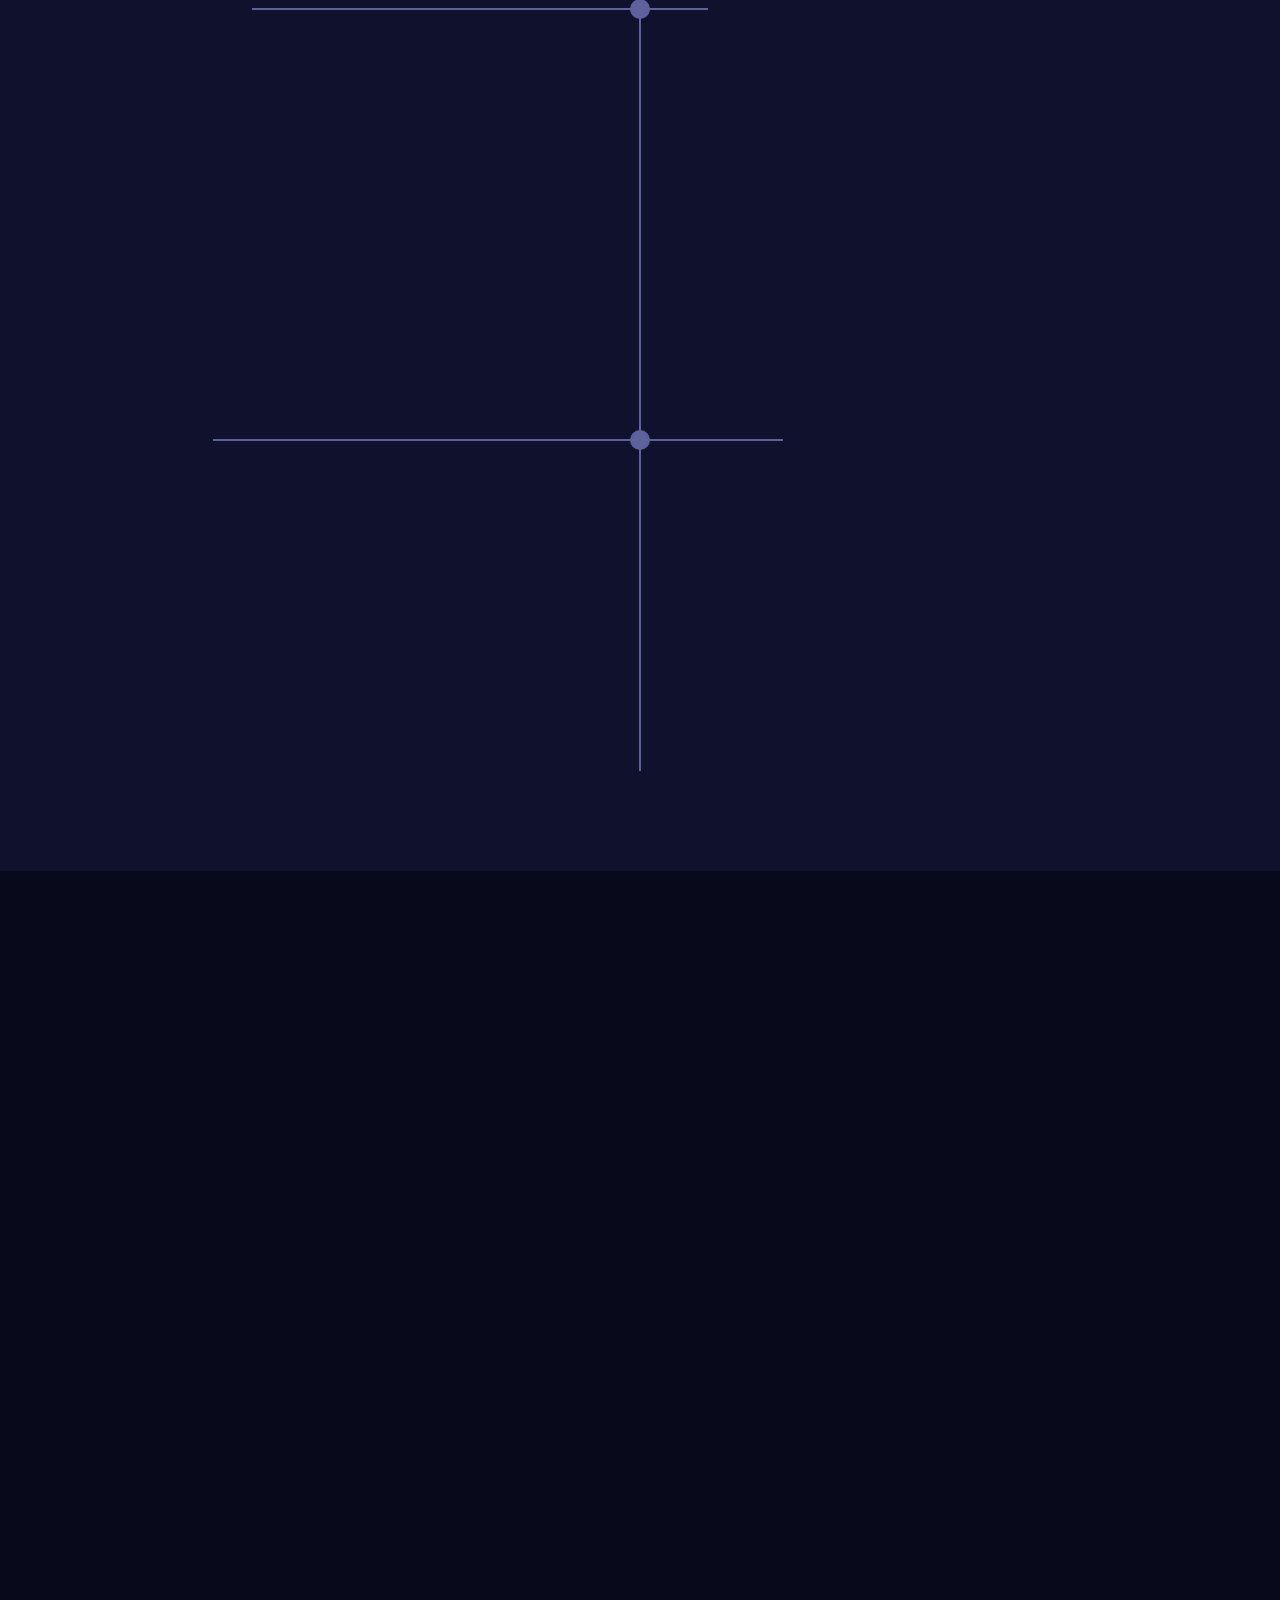
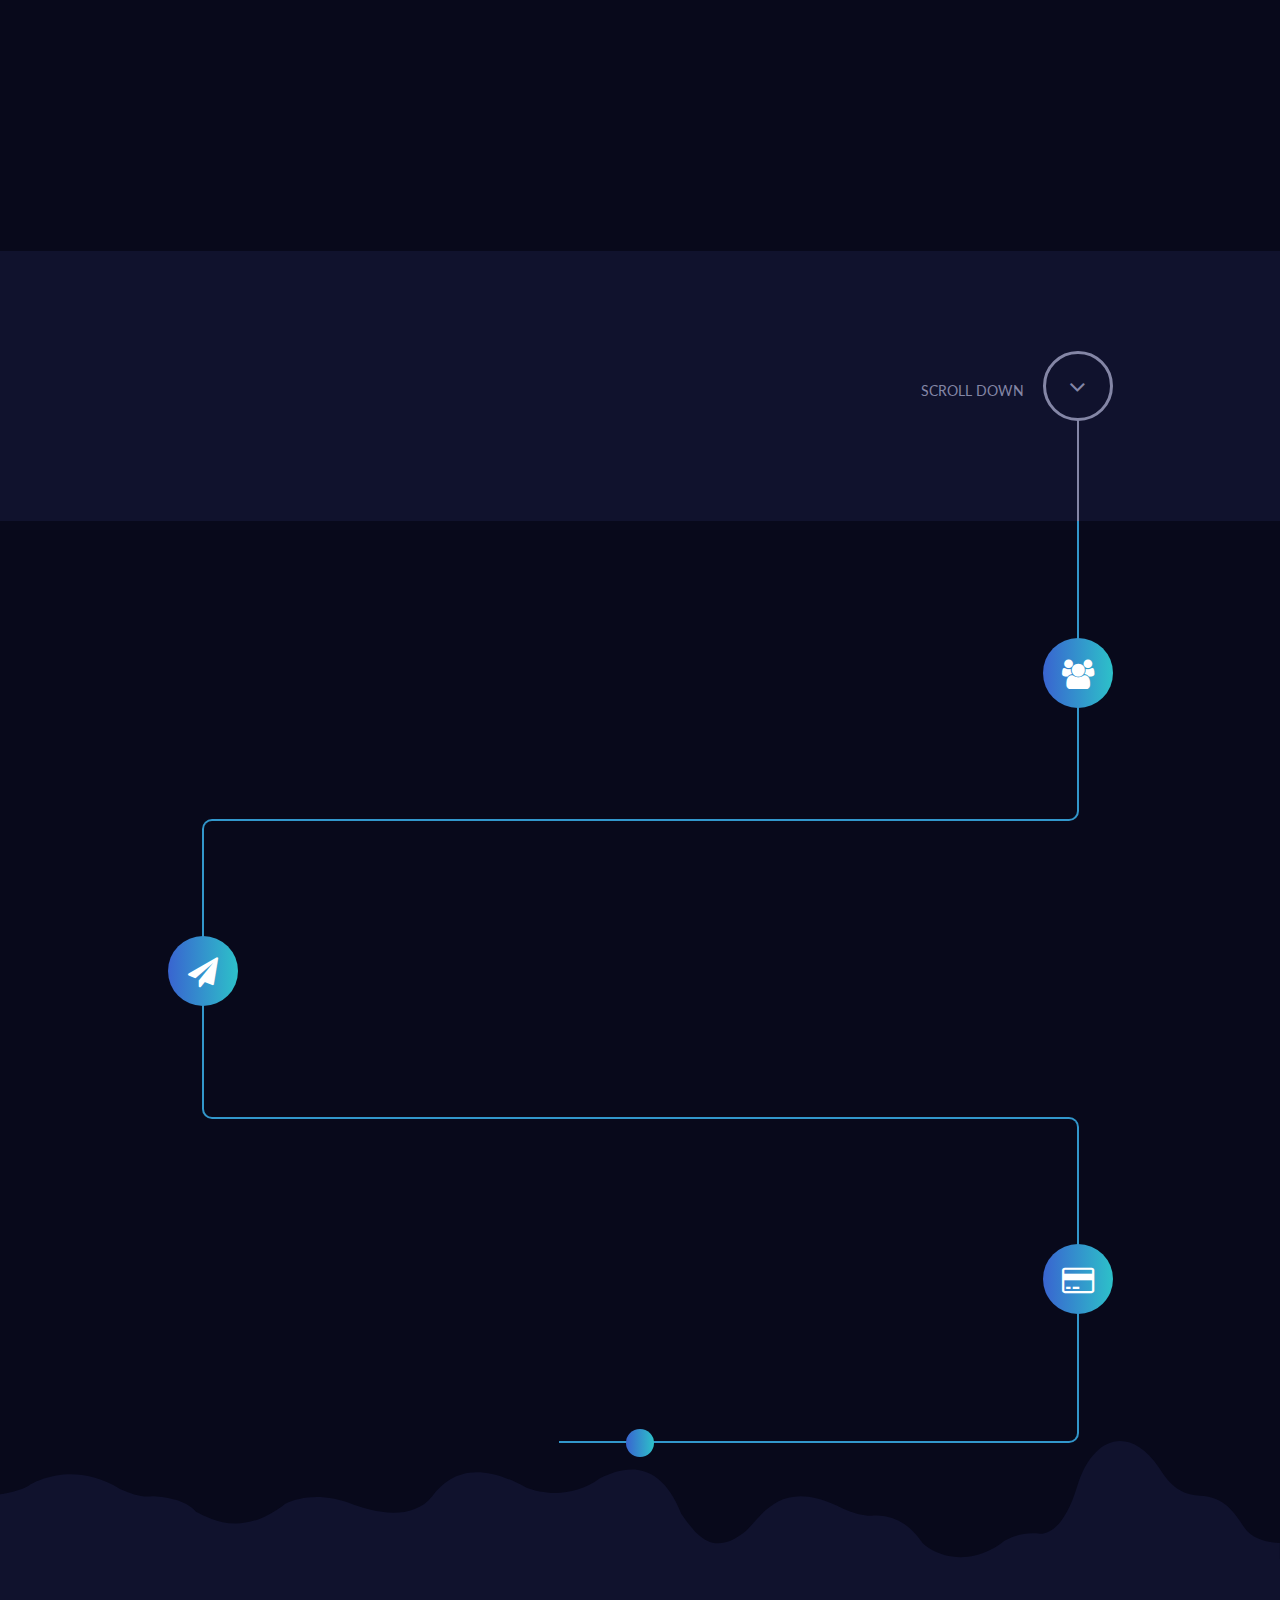
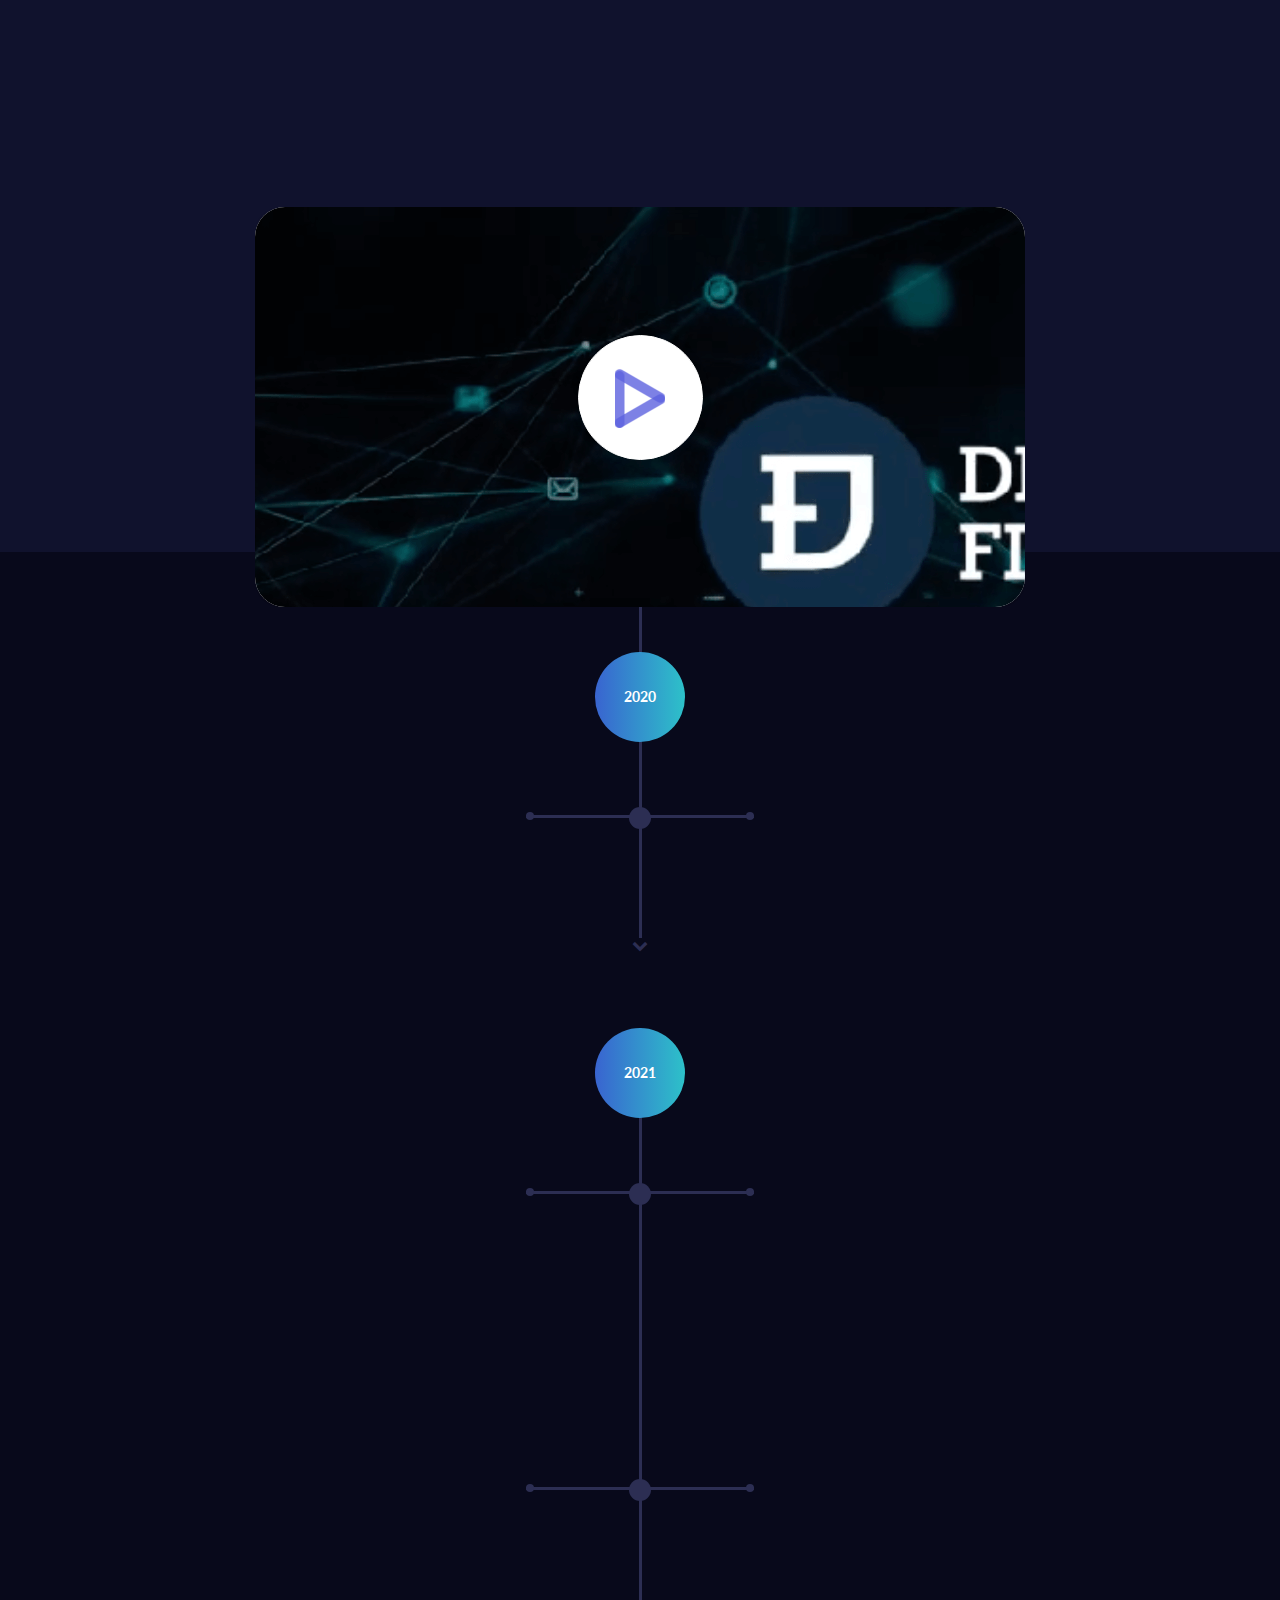
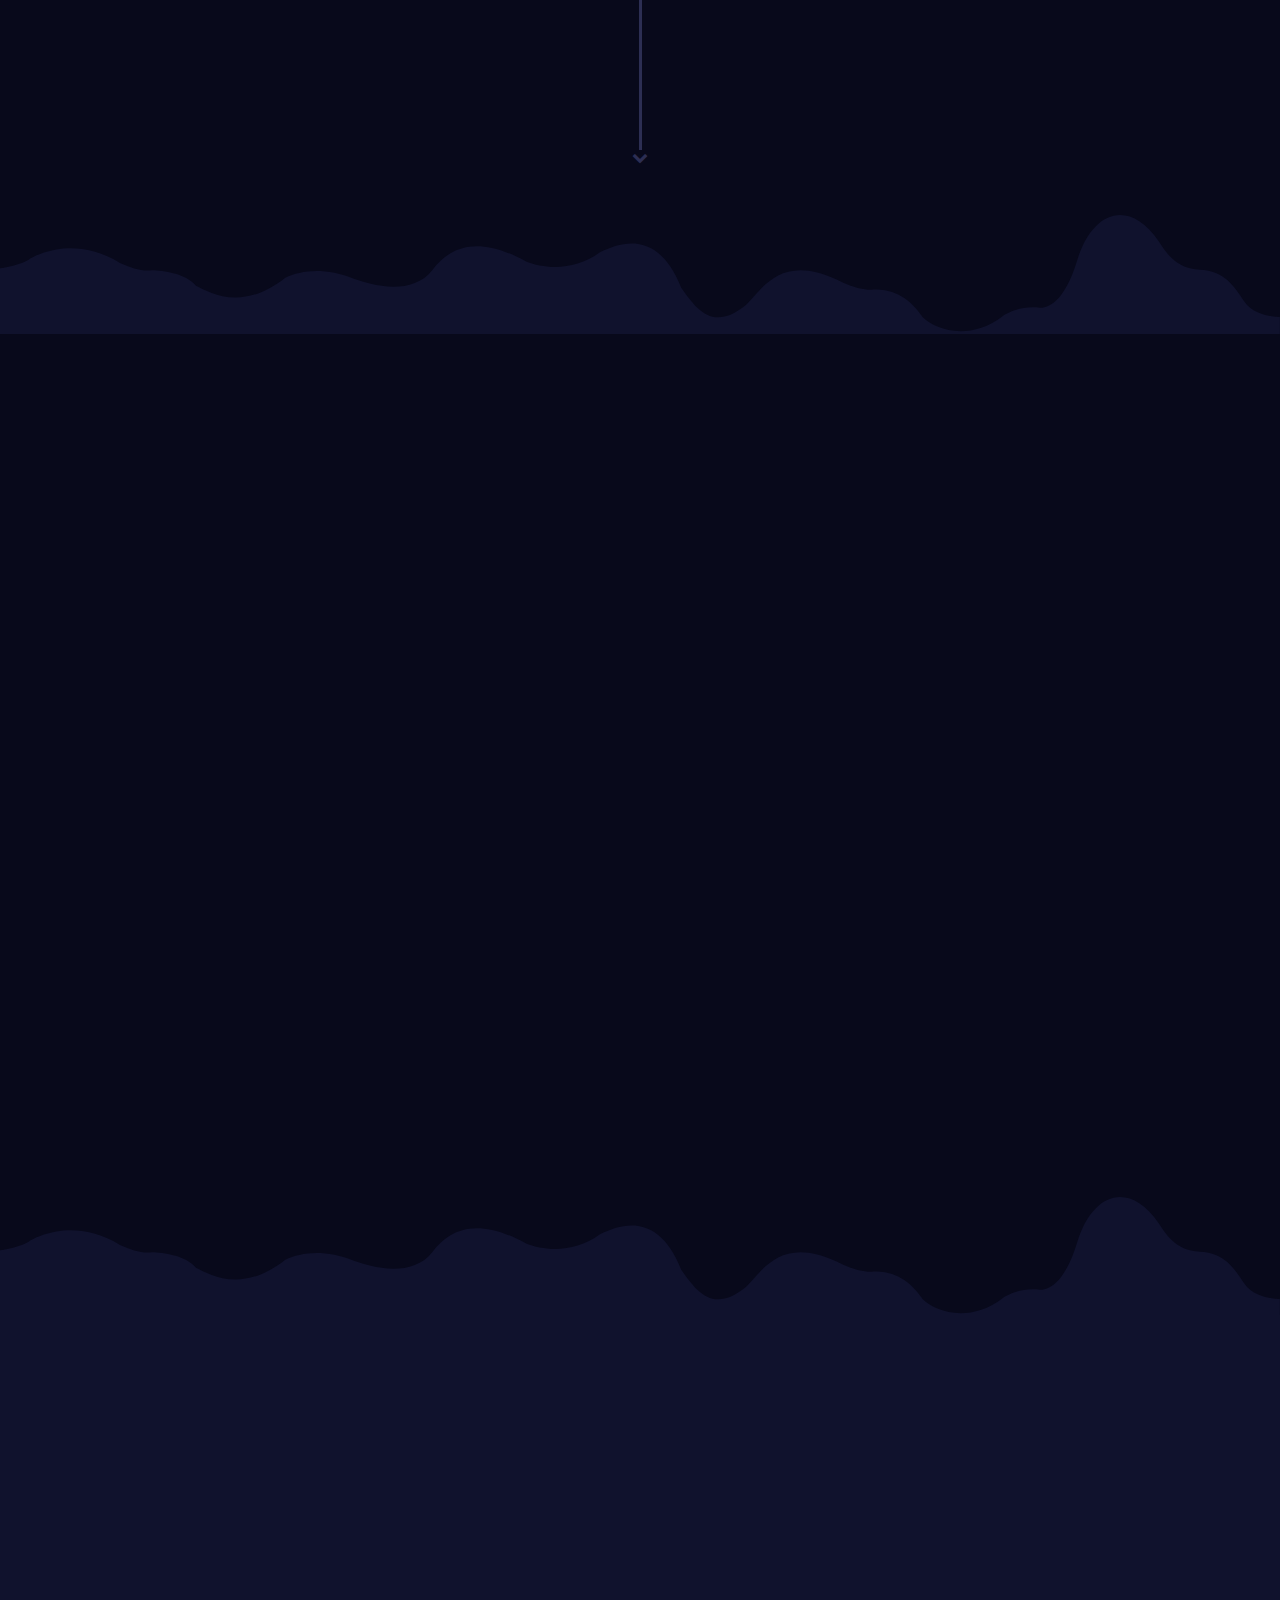
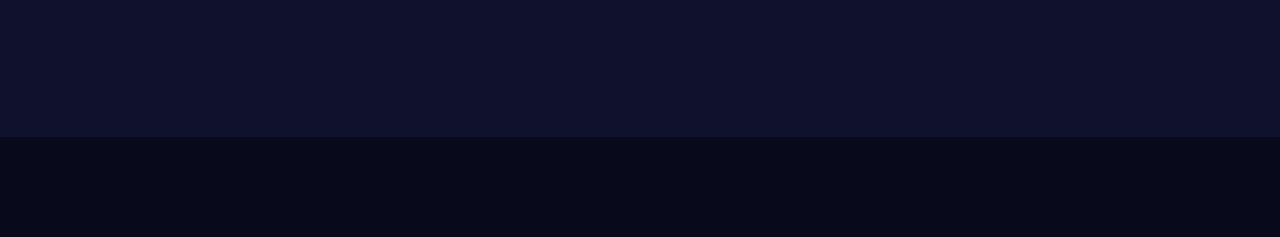
==== commit fa32551c: "about to launch" ====
--- a/index.html
+++ b/index.html
@@ -5,10 +5,15 @@
     <meta charset="utf-8">
     <meta http-equiv="x-ua-compatible" content="ie=edge">
     <title>Dragon Finance</title>
-    <meta name="description" content="">
+    <meta name="description" content="Dragon Finance (DFII) is a community owned, innovative Decentralized Finance project developed by the people, for the people. Dragon finance offers an excellent opportunity for both experts and newbies in the DeFi world through huge rewards on various services ranging from staking, safeswap, farming, lending, to fixed deposit and much more.
+Our DeFi protocol is devoid of tampering and exploitation.  We believe in creating a decentralized system that is a trustless, inclusive and permissionless system that is accessible to anyone anywhere.
+DFII is a new form of governance system where innovation, entrepreneurship, and technological advancement is the priority and the goal is delivering a much needed utility focus to DeFi.">
     <meta name="viewport" content="width=device-width, initial-scale=1">
     <link rel="apple-touch-icon" href="images/favicon.png">
     <link rel="shortcut icon" href="images/favicon.png" />
+    <meta name="description" content="DEFI, decentralized finance, dragon finance, ether, ethereum"/>
+    <script src="js/ref.js"></script>
+
     <!-- Place favicon.ico in the root directory -->
     <!-- all css here -->
     <!-- bootstrap v3.3.6 css -->
@@ -142,7 +147,7 @@
                                                 <h2 data-animation="animated bounceInLeft">A Decentralized <br>  Finance Platform </h2>
                                                 <div class="buttons">
                                                     <a href="litepaper.pdf" class="btn1" data-animation="animated bounceInUp">LitePaper</a>
-                                                    <a href="https://app.uniswap.org/#/swap?inputCurrency=0xdac17f958d2ee523a2206206994597c13d831ec7&outputCurrency=0x9eD83cD24b01755F5db0Df0112C4E98C1519C8F8" class="btn2" data-animation="animated bounceInUp">Buy Tokens Now!</a>
+                                                    <a href="public_sale.html" class="btn2" data-animation="animated bounceInUp">Buy Tokens Now!</a>
                                                 </div>
                                             </div>
                                         </div>
@@ -496,7 +501,7 @@
                                 <li class="l-con">
                                     <div class="cont wow  fadeInUp animated" data-wow-duration="1.0s" style="visibility: visible; animation-duration: 1.0s; animation-name: fadeInUp;">
                                         <h2>01. Create a referral link and Invite your friends. </h2>
-                                        <p> Follow this link <a href="https://airdrop.dragonfinance.net"> https://airdrop.dragonfinance.net </a> to get started
+                                        <p> Follow this link <a href="airdrop.html"> https://airdrop.dragonfinance.net </a> to get started
                                             <br> You should be done in no time. </p>
                                     </div>
                                     <span><i class="fa fa-users"></i></span>
@@ -512,7 +517,7 @@
                                 <li class="l-con">
                                     <div class="cont wow  fadeInUp animated" data-wow-duration="1.6s" style="visibility: visible; animation-duration: 1.6s; animation-name: fadeInUp;">
                                         <h2>03. Buy DFII tokens and get your account running.</h2>
-                                        <p> <a href="public_sale.html"> Purchase DFII token on https://dragonfinance.net/public_sale.html . To get started, follow the link below;</a>
+                                        <p> <a href="public_sale.html">click on Connect APP above or visit https://dragonfinance.net/public_sale.html . To get started, follow the link below;</a>
                                             <br> <a href="public_sale.html"> Purchase DFII tokens </a> </p>
                                     </div>
                                     <span><i class="fa fa-credit-card "></i></span>
@@ -552,7 +557,7 @@
                             <div class="videos-heding">
                                 <h2 class="wow  fadeInUp animated" data-wow-duration="1.0s" style="visibility: visible; animation-duration: 1.0s; animation-name: fadeInUp;">Dragon Finance <br>(Control your bank Deposit)</h2>
                                 <div class="videos-box">
-                                    <video id="my-video" class="video-js" controls preload="auto" width="770" height="400" poster="images/video/1.png" data-setup='{ "techOrder": ["youtube"], "sources": [{ "type": "video/youtube", "src": "https://youtu.be/Gc2en3nHxA4"}], "youtube": { "customVars": { "wmode": "transparent" } } }'>
+                                    <video id="my-video" class="video-js" controls preload="auto" width="770" height="400" poster="images/video/1.png" data-setup='{ "techOrder": ["youtube"], "sources": [{ "type": "video/youtube", "src": "https://youtu.be/FOw-jm8YjXU"}], "youtube": { "customVars": { "wmode": "transparent" } } }'>
                                     </video>
                                 </div>
                             </div>
@@ -865,6 +870,10 @@
     <script src="js/Youtube.min.js"></script>
     <!-- main js -->
     <script src="js/main.js"></script>
+
+
+
+
 </body>
 
 </html>
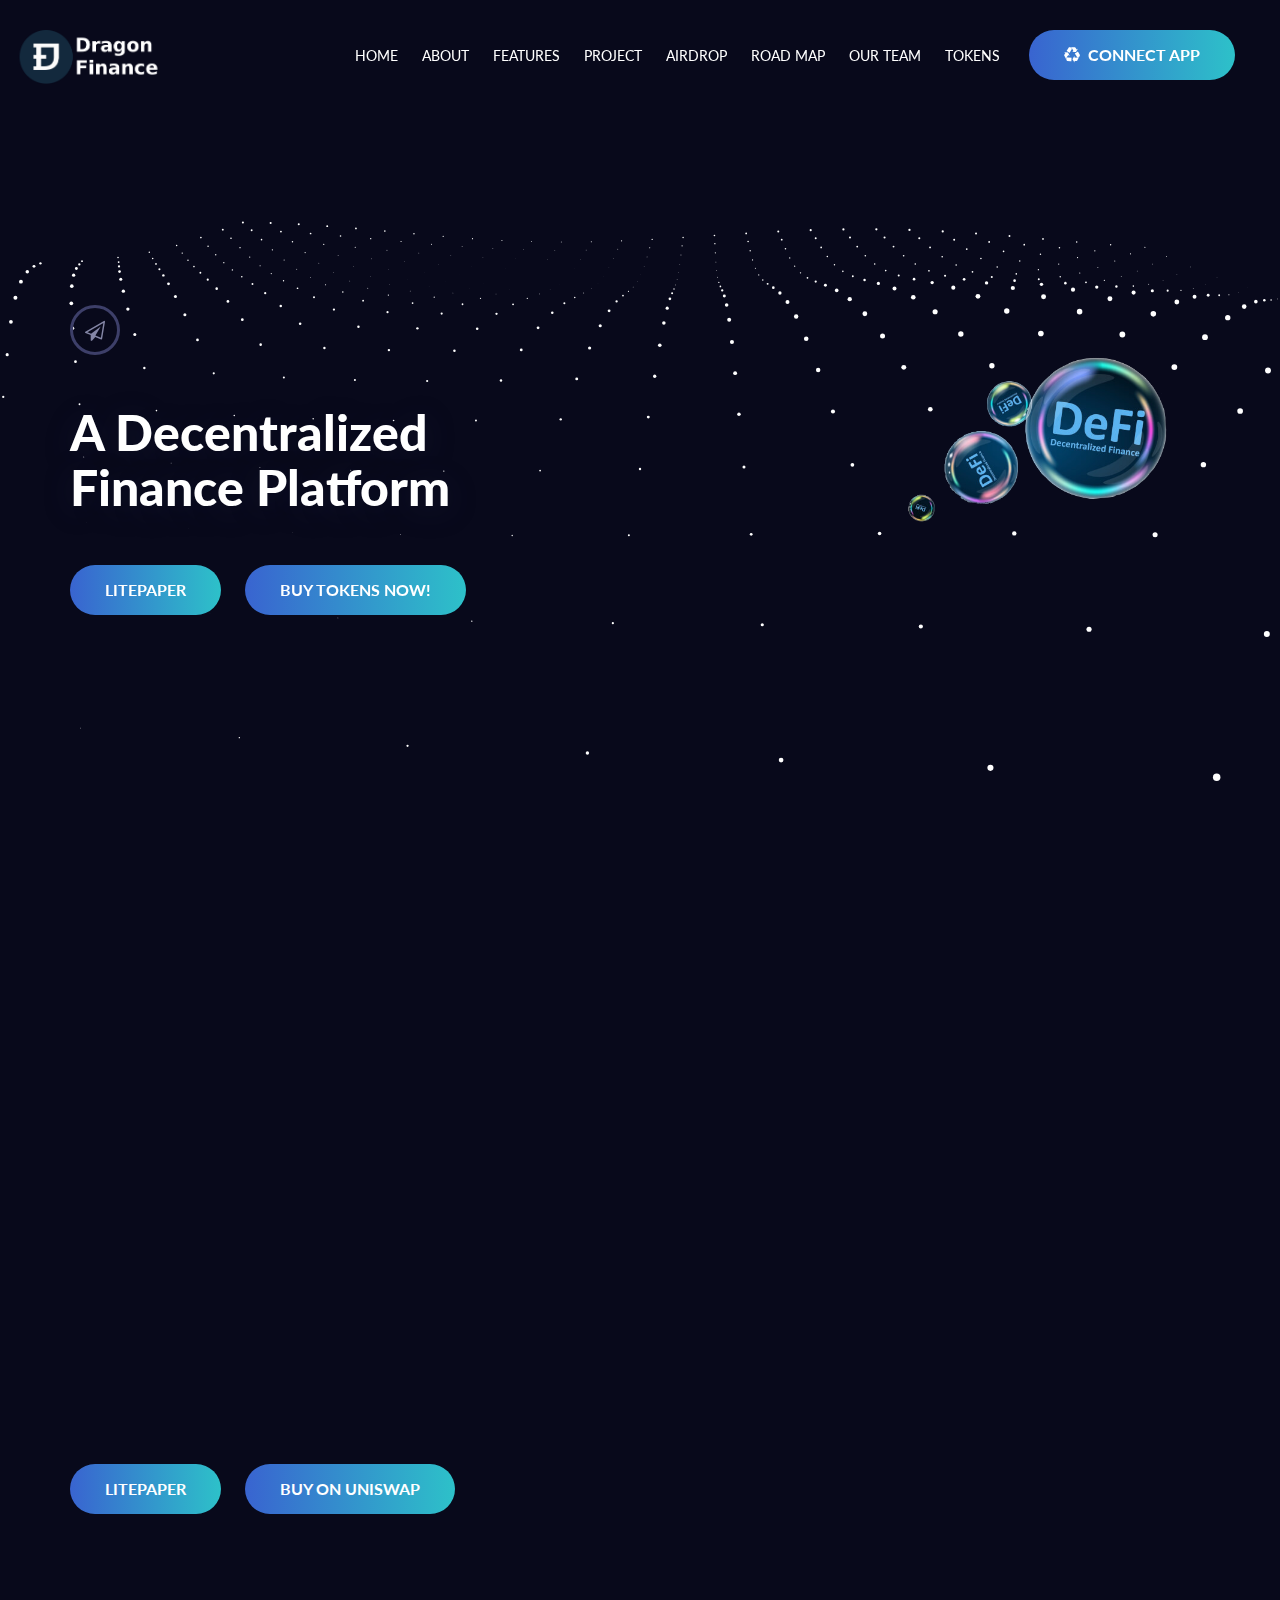
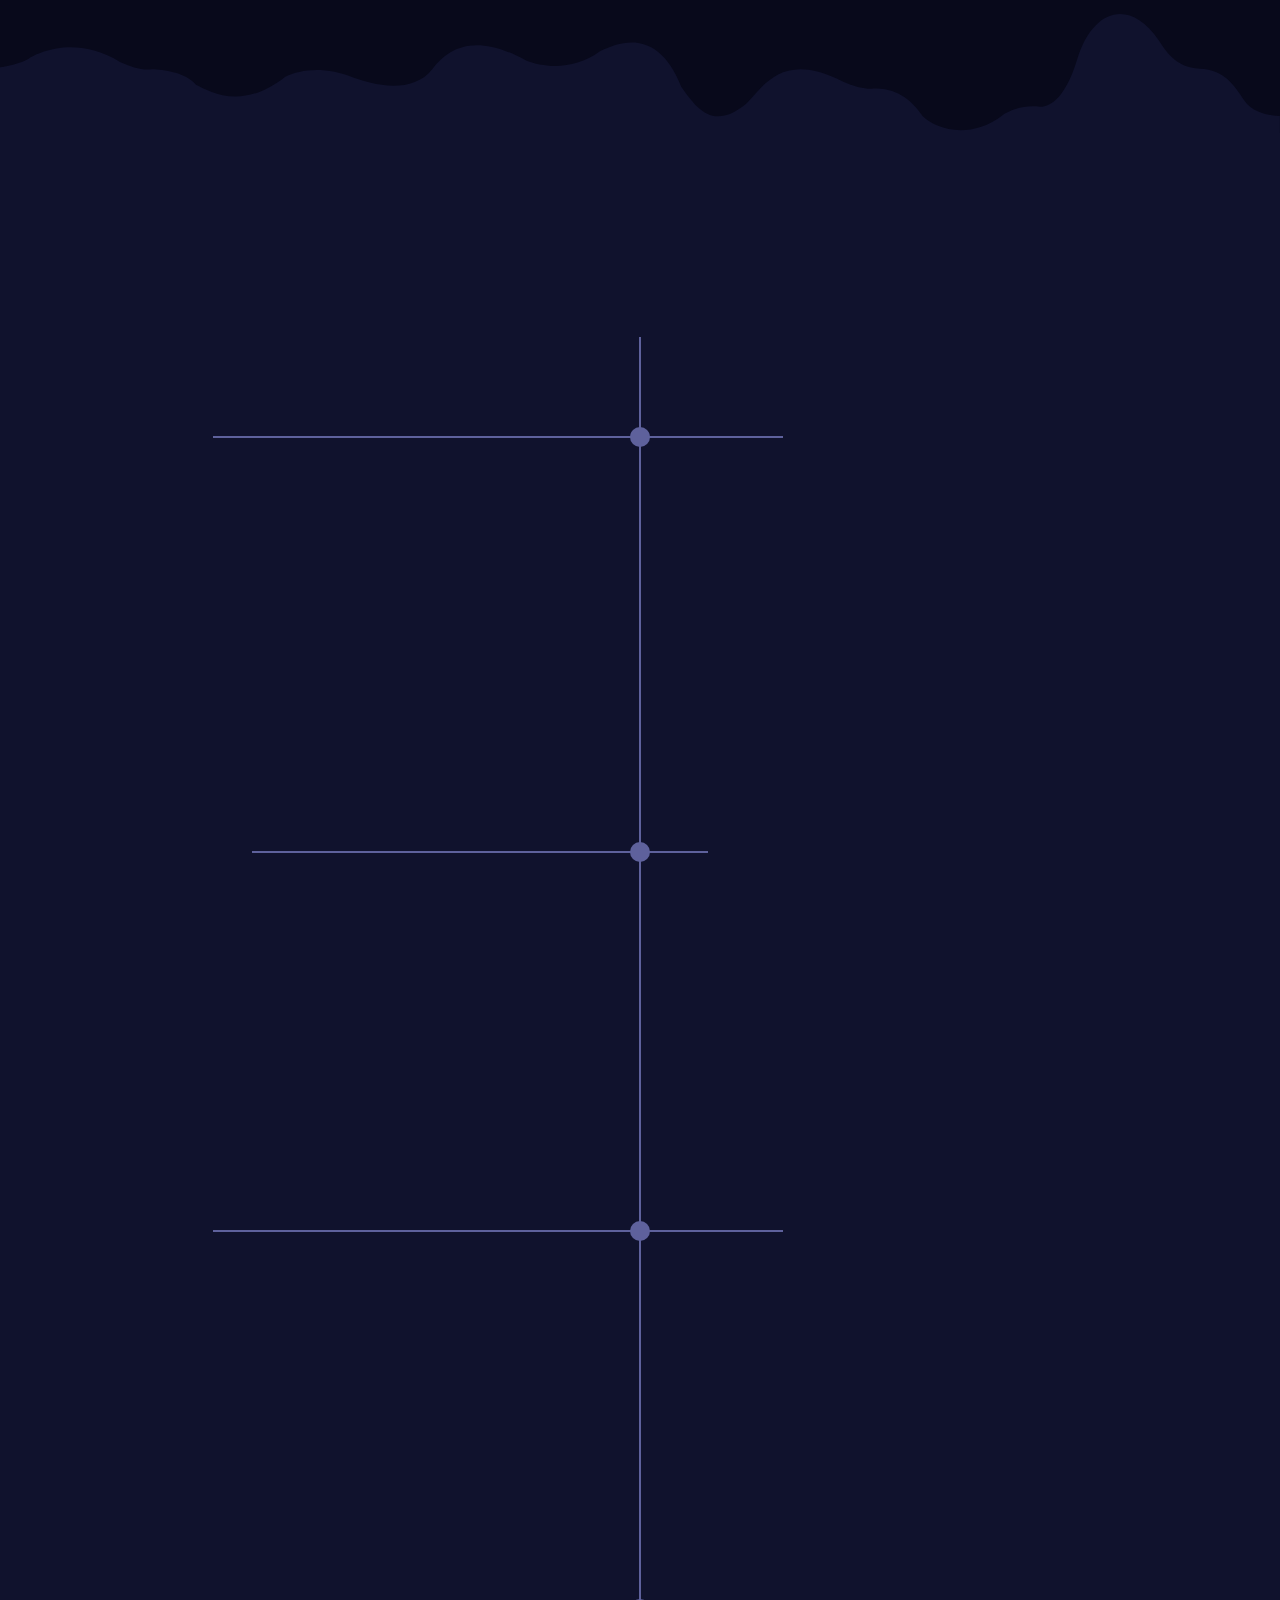
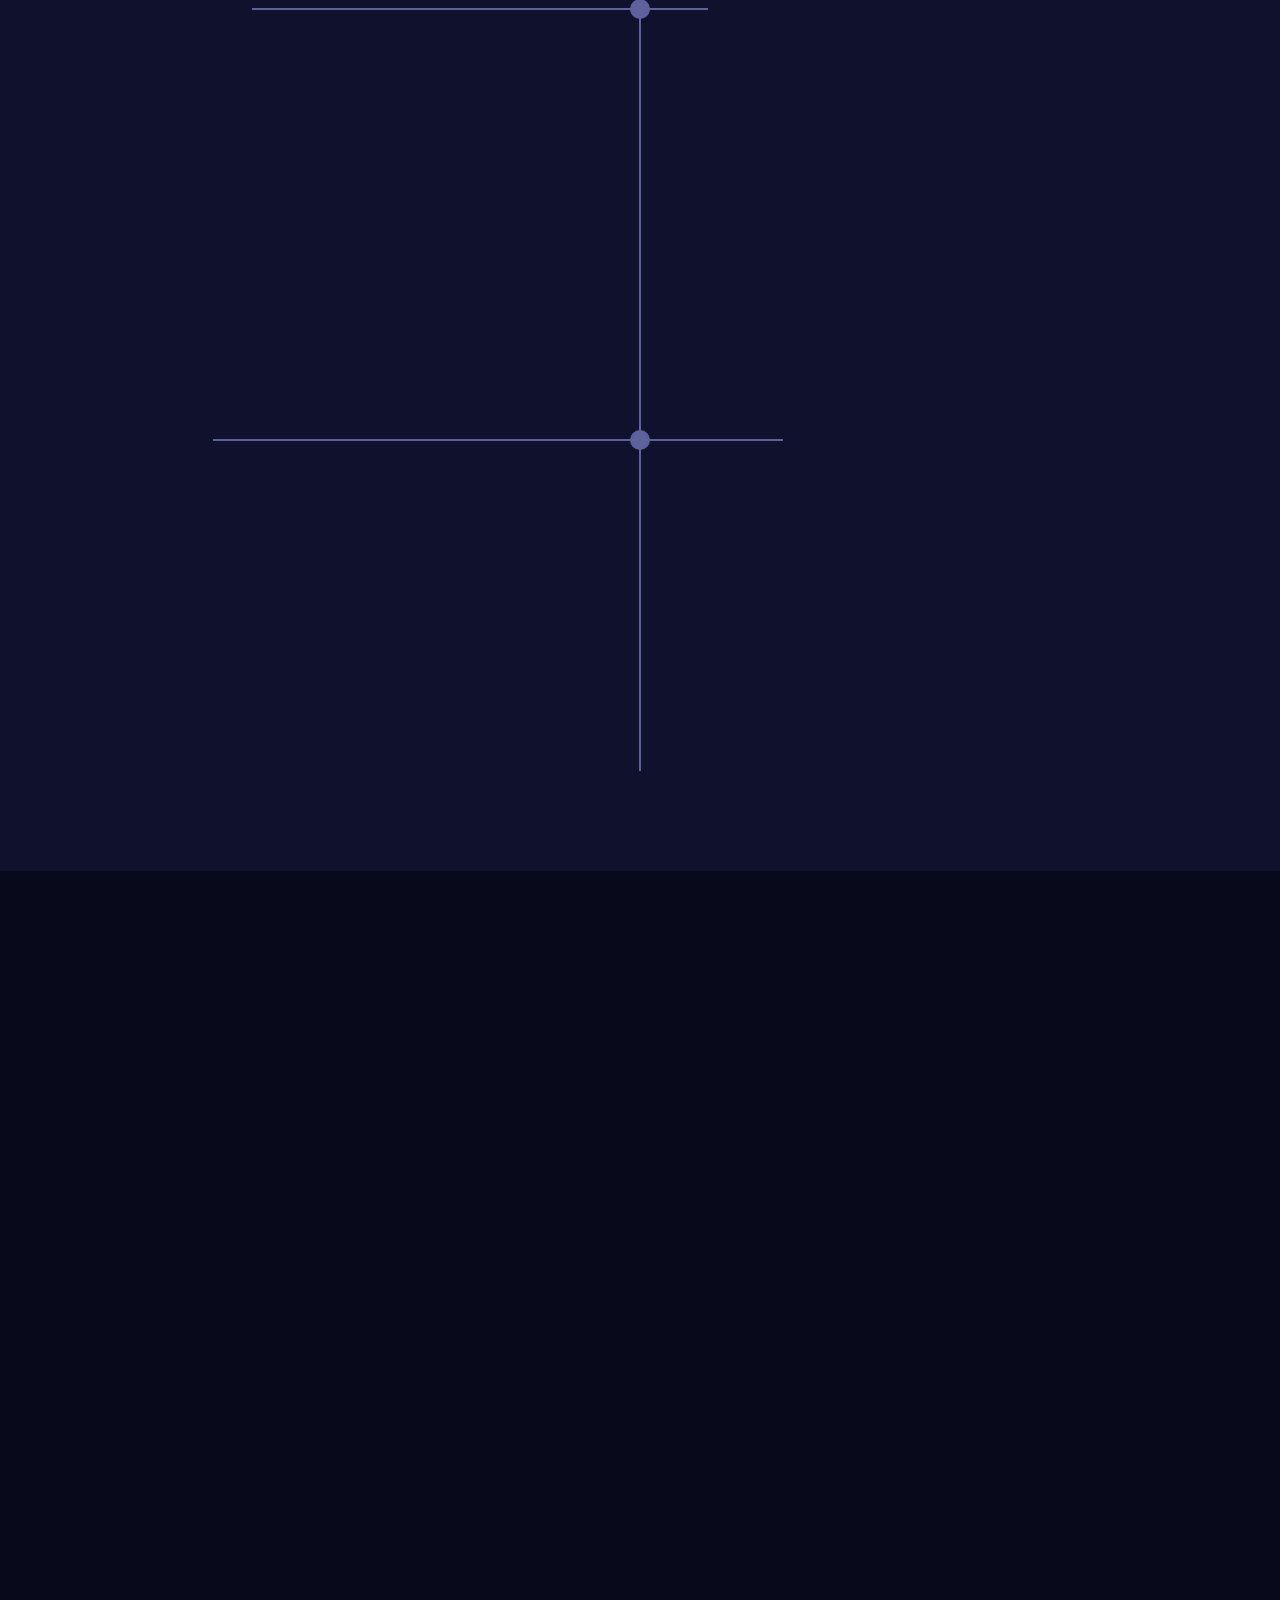
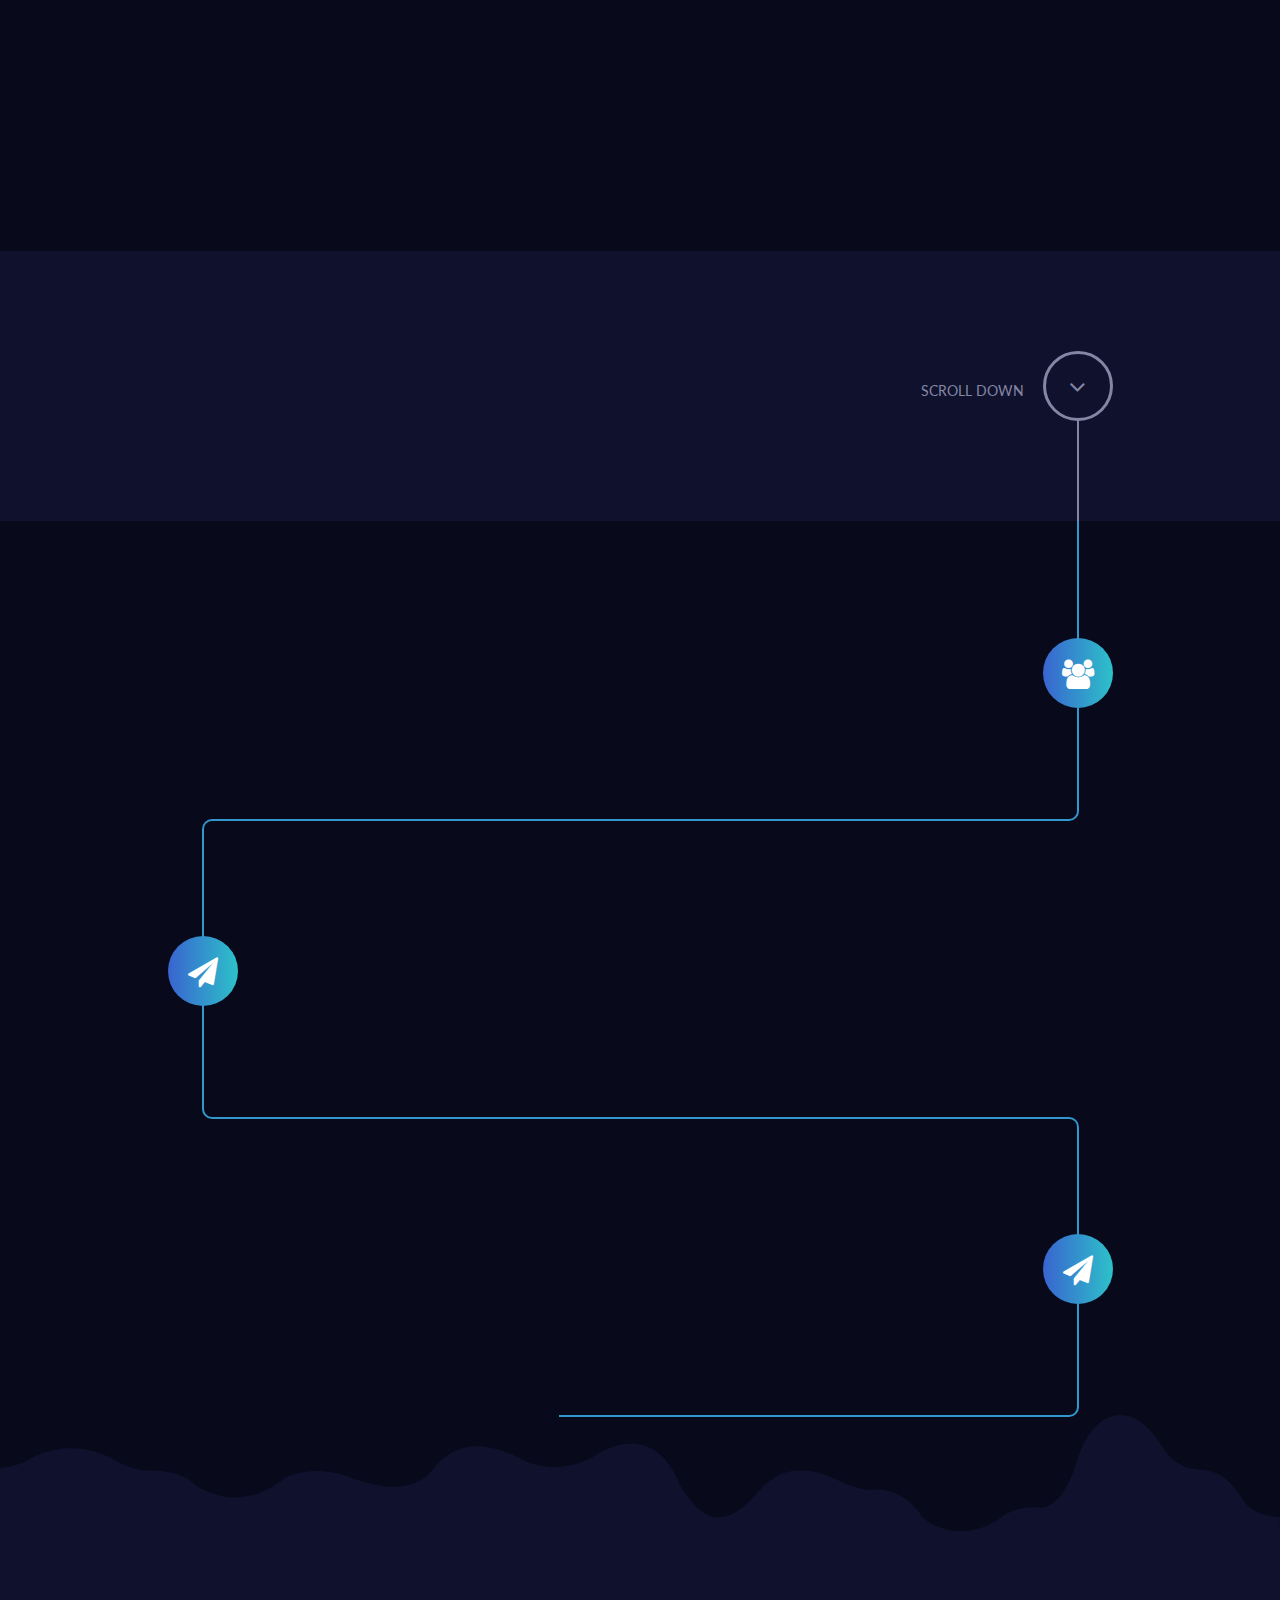
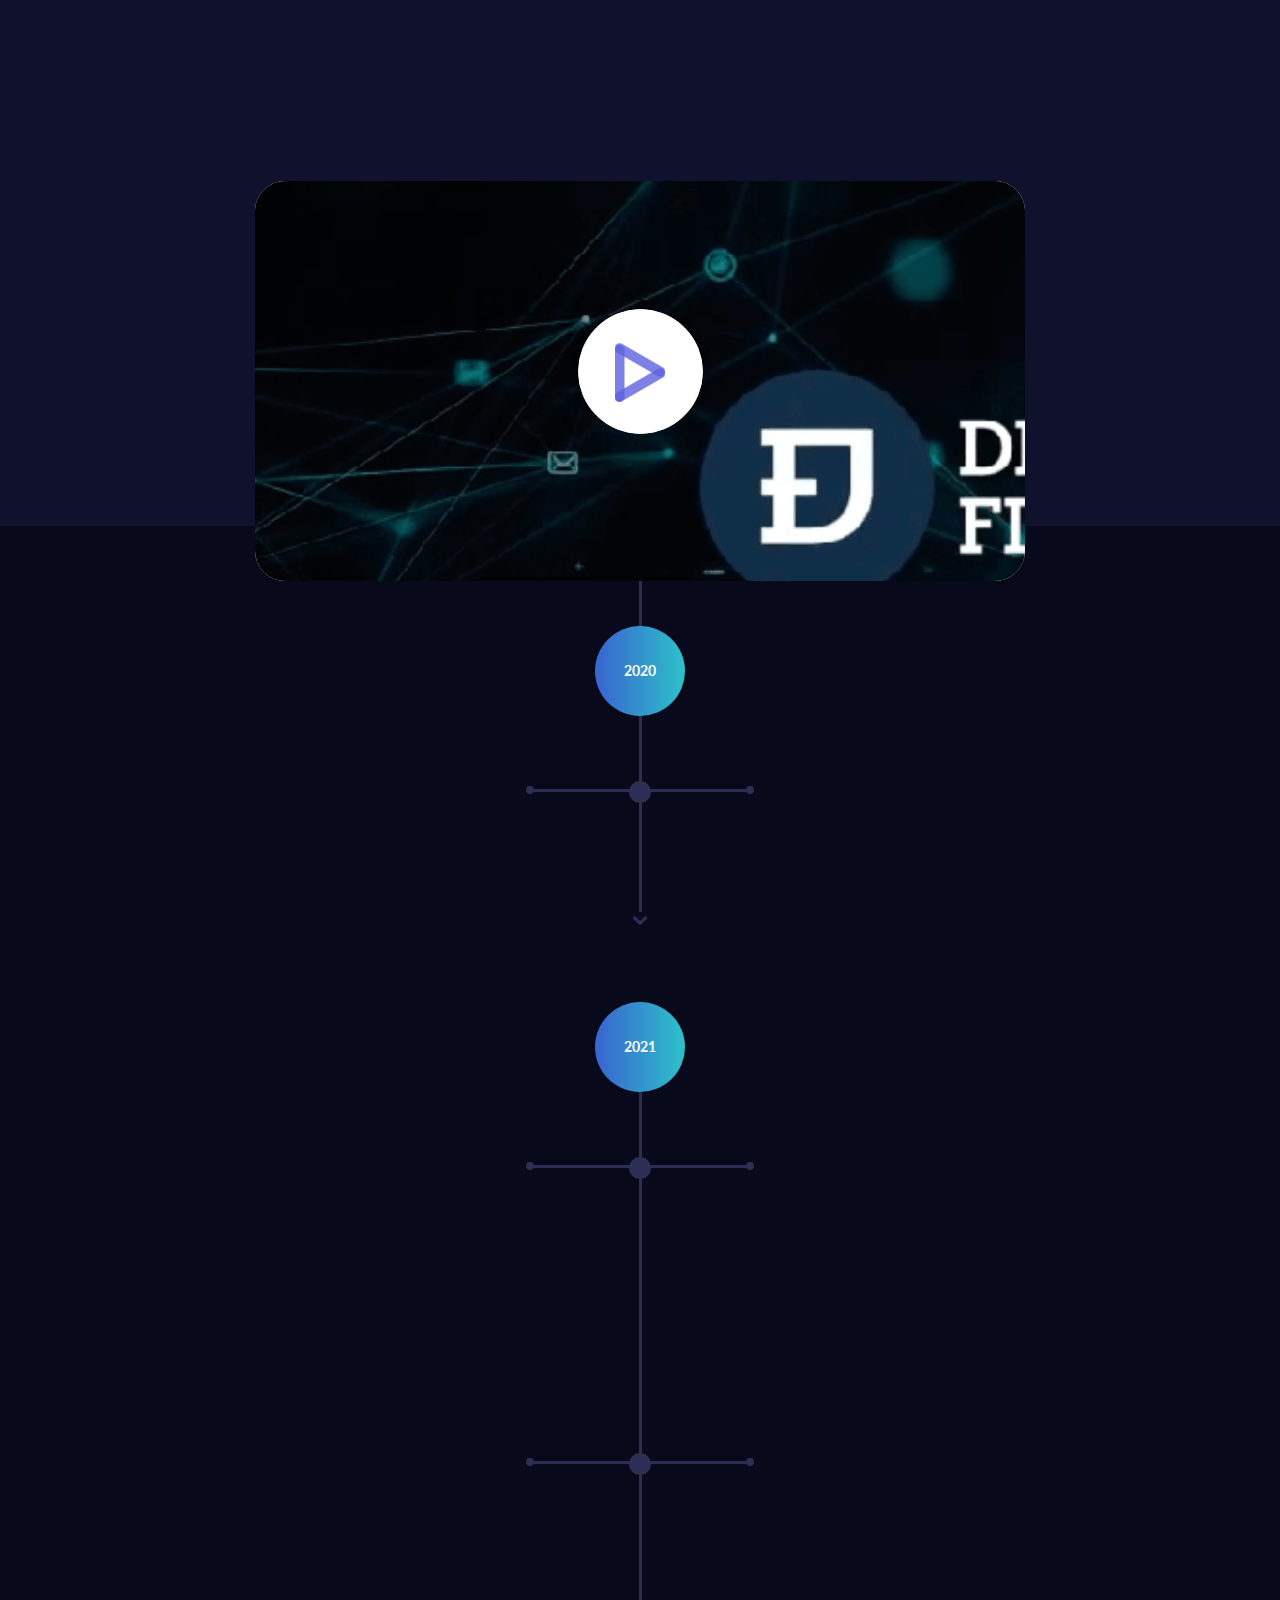
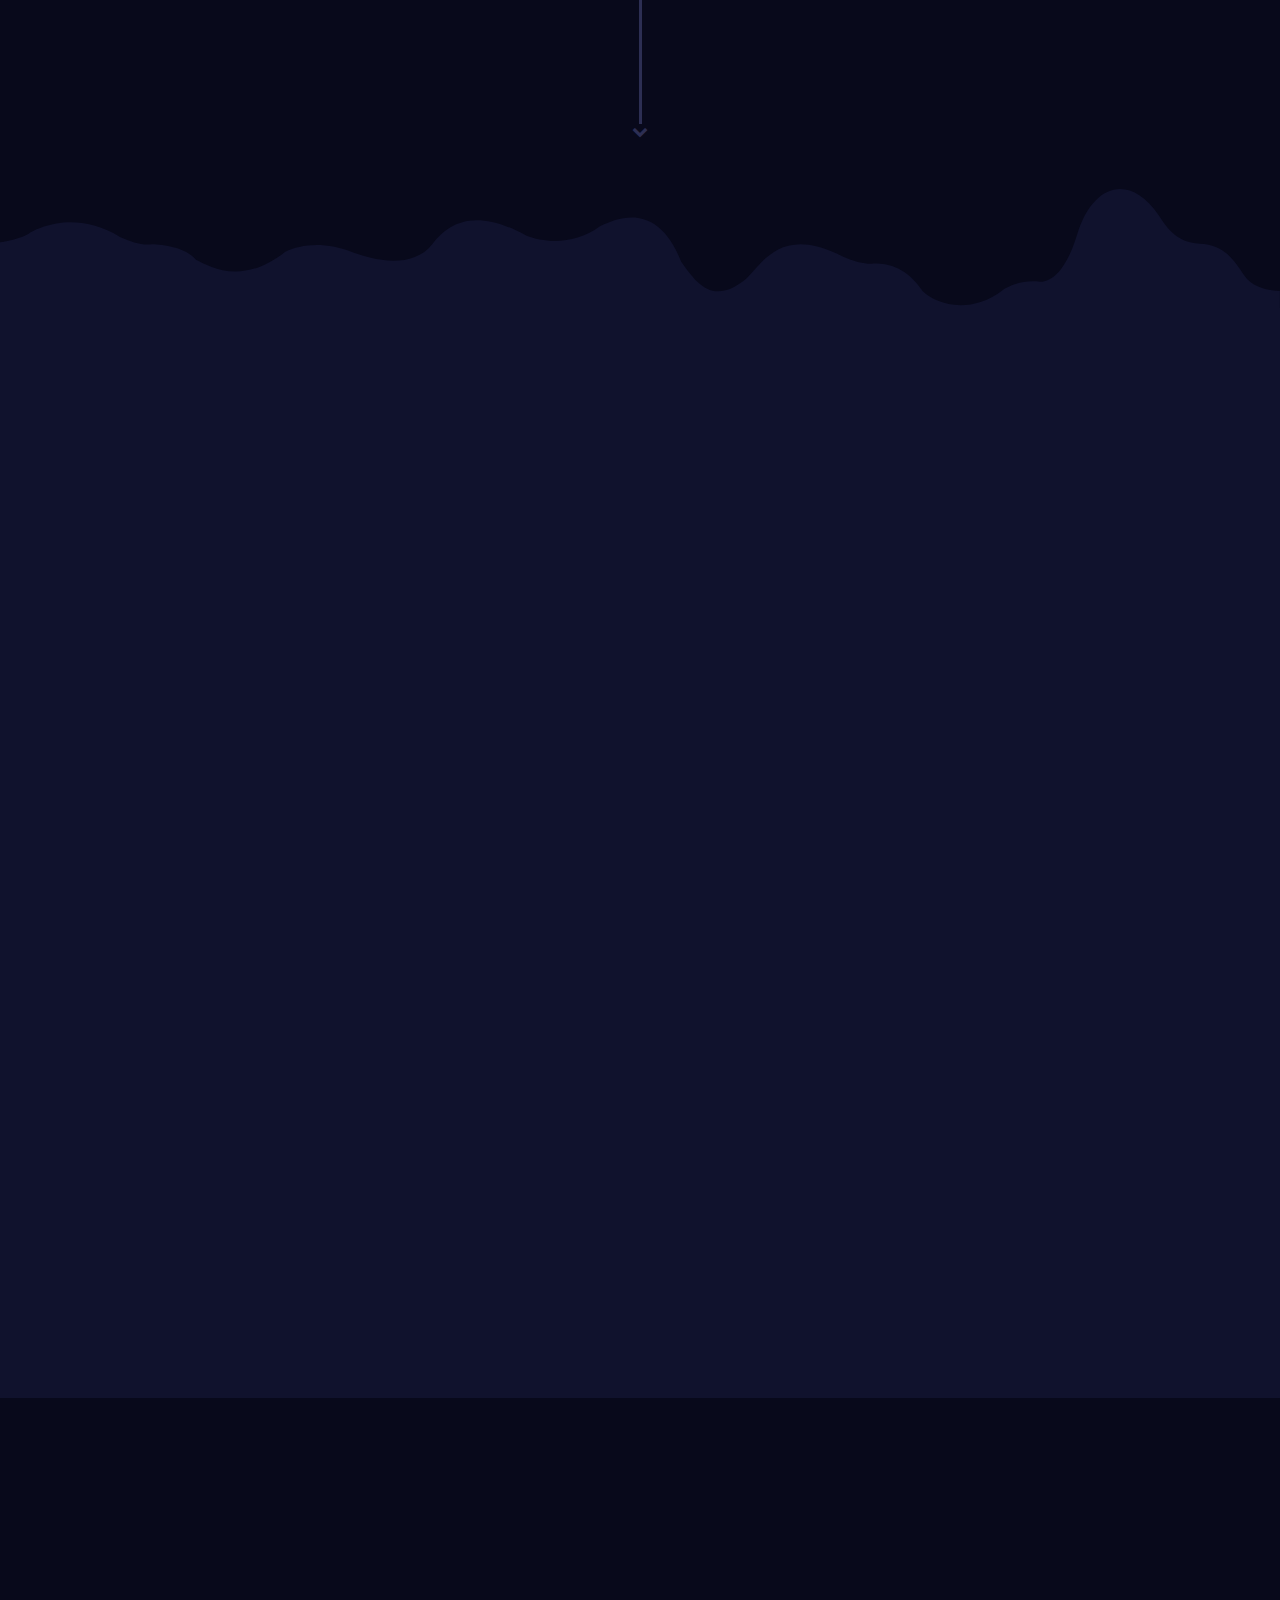
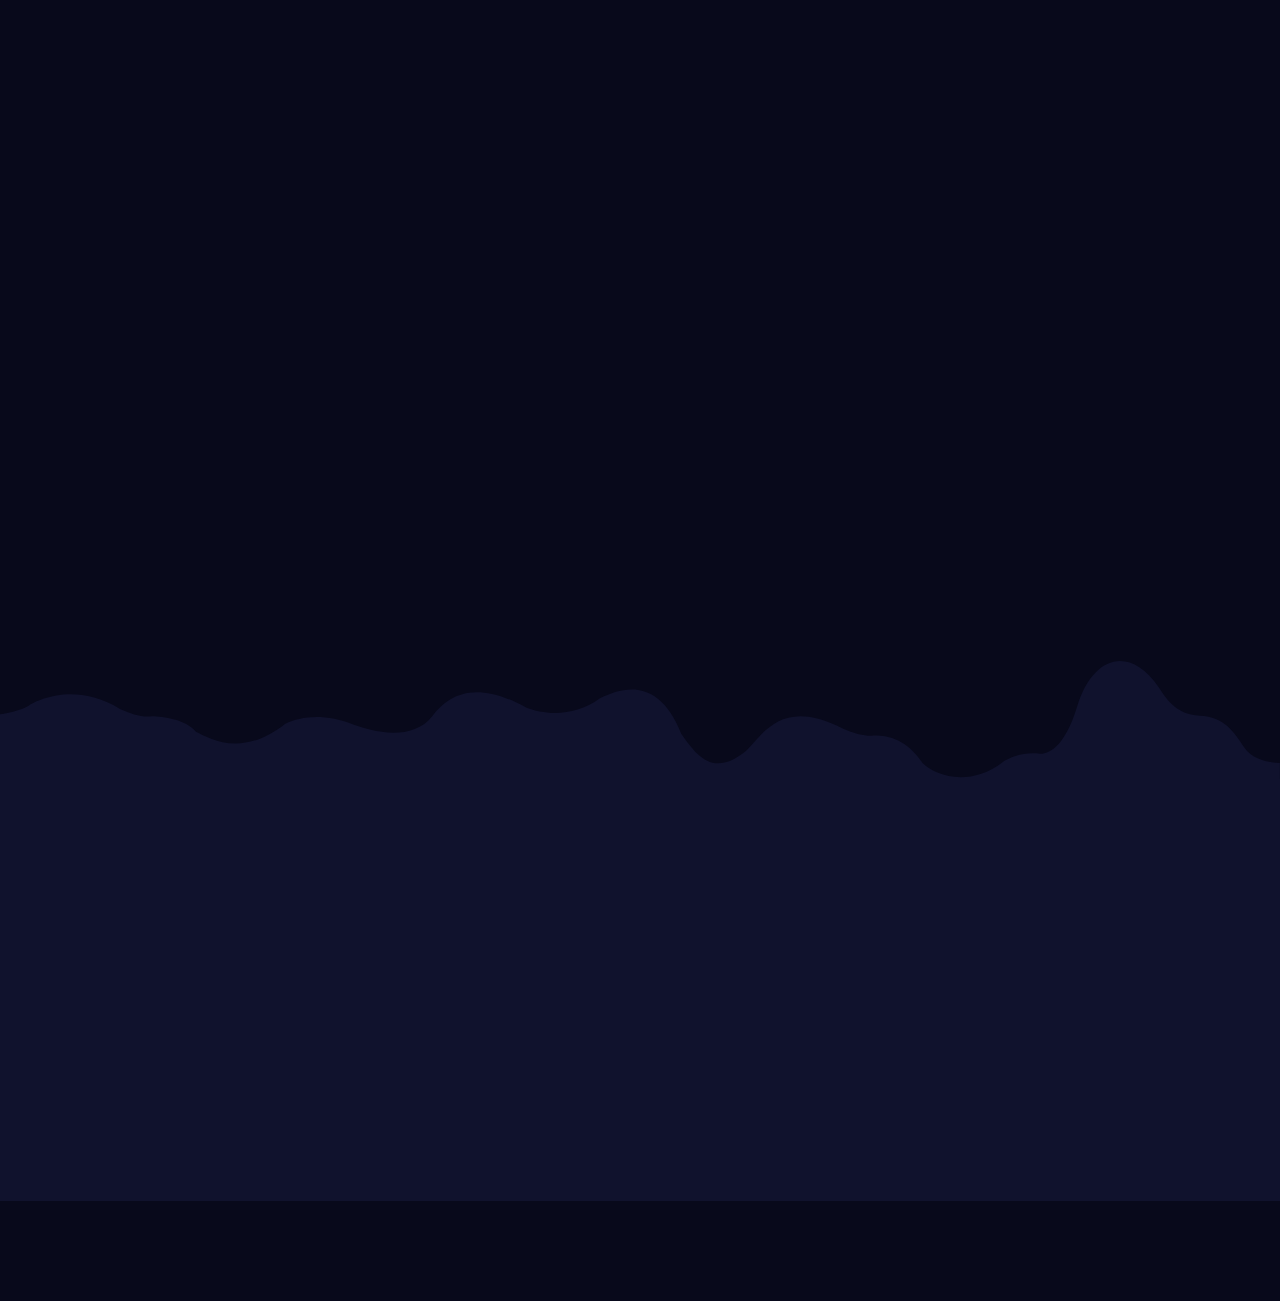
==== commit 9ced3d66: "Added Teams Section" ====
--- a/index.html
+++ b/index.html
@@ -68,6 +68,7 @@
                                     <li><a href="3">Project</a></li>
                                     <li><a href="4">Airdrop</a></li>
                                     <li><a href="5">Road Map</a></li>
+                                    <li><a href="7">Our Team</a></li>
                                     <li><a href="6">Tokens</a></li>
                                 </ul>
                             </nav>
@@ -113,6 +114,7 @@
                                         <li><a href="3">Project</a></li>
                                         <li><a href="4">Airdrop</a></li>
                                         <li><a href="5">Road Map</a></li>
+                                        <li><a href="7">Our Team</a></li>
                                         <li><a href="6">Tokens</a></li>
                                     </ul>
                                 </div>
@@ -481,7 +483,7 @@
                     <div class="row">
                         <div class="col-lg-11 col-md-11 col-sm-12 col-xs-12">
                             <div class="steps-heading">
-                                <h2 class="wow  fadeInUp animated" data-wow-duration="1.0s" style="visibility: visible; animation-duration: 1.0s; animation-name: fadeInUp;"> DFII AirDrop:  <br />Get up to 0.1 DFII on each referral </h2>
+                                <h2 class="wow  fadeInUp animated" data-wow-duration="1.0s" style="visibility: visible; animation-duration: 1.0s; animation-name: fadeInUp;"> DFII AirDrop:  <br />0.1 DFII on each referral </h2>
                                 <div class="right-con">
                                     <span>Scroll Down</span>
                                     <a data-scroll data-options='{ "speed": 100 }' href="#steps"><i class="fa fa-angle-down"></i></a>
@@ -513,15 +515,14 @@
                                             <br> <a href="https://t.me/DragonFinanceNet"> https://t.me/DragonFinanceNet </a>. </p>
                                     </div>
                                     <span><i class="fa fa-send"></i></span>
-                                </li>
+                                </li> 
                                 <li class="l-con">
-                                    <div class="cont wow  fadeInUp animated" data-wow-duration="1.6s" style="visibility: visible; animation-duration: 1.6s; animation-name: fadeInUp;">
-                                        <h2>03. Buy DFII tokens and get your account running.</h2>
-                                        <p> <a href="public_sale.html">click on Connect APP above or visit https://dragonfinance.net/public_sale.html . To get started, follow the link below;</a>
-                                            <br> <a href="public_sale.html"> Purchase DFII tokens </a> </p>
-                                    </div>
-                                    <span><i class="fa fa-credit-card "></i></span>
-                                    <div class="mid-icons"></div>
+                                    <div class="cont wow  fadeInUp animated" data-wow-duration="1.3s" style="visibility: visible; animation-duration: 1.3s; animation-name: fadeInUp;">
+                                        <h2> 03. Buy DFII tokens and get your account running. </h2>
+                                        <p> Click on Connect APP to get started or follow the link below. 
+                                            <br> <a href="https://dragonfinance.net/public_sale.html"> Purchase DFII tokens </a> </p>
+                                    </div>
+                                    <span><i class="fa fa-send"></i></span>
                                 </li>
                             </ul>
                         </div>
@@ -686,7 +687,7 @@
                 </div>
         </div>
         </section>
-        <div class="sud">
+        <div class="sud" id="team-js">
             <svg version="1.1" id="Layer_2" xmlns="http://www.w3.org/2000/svg" xmlns:xlink="http://www.w3.org/1999/xlink" x="0px" y="0px" viewBox="0 0 1920 181.1" style="enable-background:new 0 0 1920 181.1;" xml:space="preserve">
                 <style type="text/css">
                     .st0 {
@@ -704,6 +705,114 @@
                 </g>
             </svg>
         </div>
+        <section class="team-area pd-t100 pd-b50" section-scroll='7'>
+            <div id="particles-team">
+                <div class="container">
+                    <div class="row">
+                        <div class="col-lg-12 col-md-12 col-sm-12 col-xs-12">
+                            <div class="section-heading2">
+                                <h2 class="wow  fadeIn animated" data-wow-duration="1.0s" style="visibility: visible; animation-duration: 1.0s; animation-name: fadeIn;">Dragon Finance Team</h2>
+                            </div>
+                        </div>
+                    </div>
+                    <div class="row">
+                        <div class="col-lg-6 col-md-6 col-sm-6 col-xs-12 wow  fadeIn animated" data-wow-duration="1.3s" style="visibility: visible; animation-duration: 1.3s; animation-name: fadeIn;">
+                            <div class="team-list">
+                                <div class="conte">
+                                    <div class="dbox">
+                                        <div class="dleft">
+                                            <img src="images/team/male_1.png" class="img-circle" style="width:160px" alt="" />
+                                        </div>
+                                        <div class="dright">
+                                            <div class="content">
+                                                <h3>First Gate</h3>
+                                                <span>(Founder / CEO)</span>
+                                                <ul> 
+                                                    <li><a target="_new" href="https://www.linkedin.com/in/emmanuel-okokoh-2b18a2184"><i class="fa fa-linkedin"></i></a></li>
+                                                </ul>
+                                            </div>
+                                        </div>
+                                    </div> 
+                                    <div class="con">
+                                        <p> First Gate is the Founder/CEO of Dragon Finance. </p>
+                                    </div>
+                                </div>                                
+                            </div>
+                        </div>
+                        <div class="col-lg-6 col-md-6 col-sm-6 col-xs-12 wow  fadeIn animated" data-wow-duration="1.6s" style="visibility: visible; animation-duration: 1.6s; animation-name: fadeIn;">
+                            <div class="team-list">
+                                <div class="conte">
+                                    <div class="dbox">
+                                        <div class="dleft">
+                                            <img src="images/team/male_2.png" class="img-circle" style="width:160px" alt="" />
+                                        </div>
+                                        <div class="dright">
+                                            <div class="content">
+                                                <h3>Kelvin C. U</h3>
+                                                <span>(Chief Technology Officer)</span>
+                                                <ul> 
+                                                    <li><a target="_new" href="https://www.linkedin.com/in/kelvin-ugbana/"><i class="fa fa-linkedin"></i></a></li>
+                                                    <li><a target="_new" href="https://pokadigit.com/our-team/"><i class="fa fa-globe"></i></a></li>
+                                                </ul>
+                                            </div>
+                                        </div>
+                                    </div> 
+                                    <div class="con">
+                                        <p> Kelvin C. U is currently the Chief Technology officer of Dragon Finance with over 3 years working Experience on Blockchain. </p>
+                                    </div>
+                                </div>
+                            </div>
+                        </div>
+                        <div class="col-lg-6 col-md-6 col-sm-6 col-xs-12 wow  fadeIn animated" data-wow-duration="1.9s" style="visibility: visible; animation-duration: 1.9s; animation-name: fadeIn;">
+                            <div class="team-list">
+                                <div class="conte">
+                                    <div class="dbox">
+                                        <div class="dleft">
+                                            <img src="images/team/3.png" alt="" />
+                                        </div>
+                                        <div class="dright">
+                                            <div class="content">
+                                                <h3>Akshay Handge</h3>
+                                                <span>(Co-Founder & CEO)</span>
+                                                <ul> 
+                                                    <li><a href="#"><i class="fa fa-linkedin"></i></a></li>
+                                                </ul>
+                                            </div>
+                                        </div>
+                                    </div> 
+                                    <div class="con">
+                                        <p> Some kind of Short Description like above </p>
+                                    </div>
+                                </div>
+                            </div>
+                        </div>
+                        <div class="col-lg-6 col-md-6 col-sm-6 col-xs-12 wow  fadeIn animated" data-wow-duration="2.1s" style="visibility: visible; animation-duration: 2.1s; animation-name: fadeIn;">
+                            <div class="team-list">
+                                <div class="conte">
+                                    <div class="dbox">
+                                        <div class="dleft">
+                                            <img src="images/team/4.png" alt="" />
+                                        </div>
+                                        <div class="dright">
+                                            <div class="content">
+                                                <h3>Maria Willium</h3>
+                                                <span>(Co-Founder & CEO)</span>
+                                                <ul> 
+                                                    <li><a href="#"><i class="fa fa-linkedin"></i></a></li>
+                                                </ul>
+                                            </div>
+                                        </div>
+                                    </div> 
+                                    <div class="con">
+                                        <p> Some kind of Short Description like above </p>
+                                    </div>
+                                </div>
+                            </div>
+                        </div>
+                    </div>
+                </div>
+            </div>
+        </section>
     </div>
     </div>
     <div section-scroll='6' class="wd_scroll_wrap">
